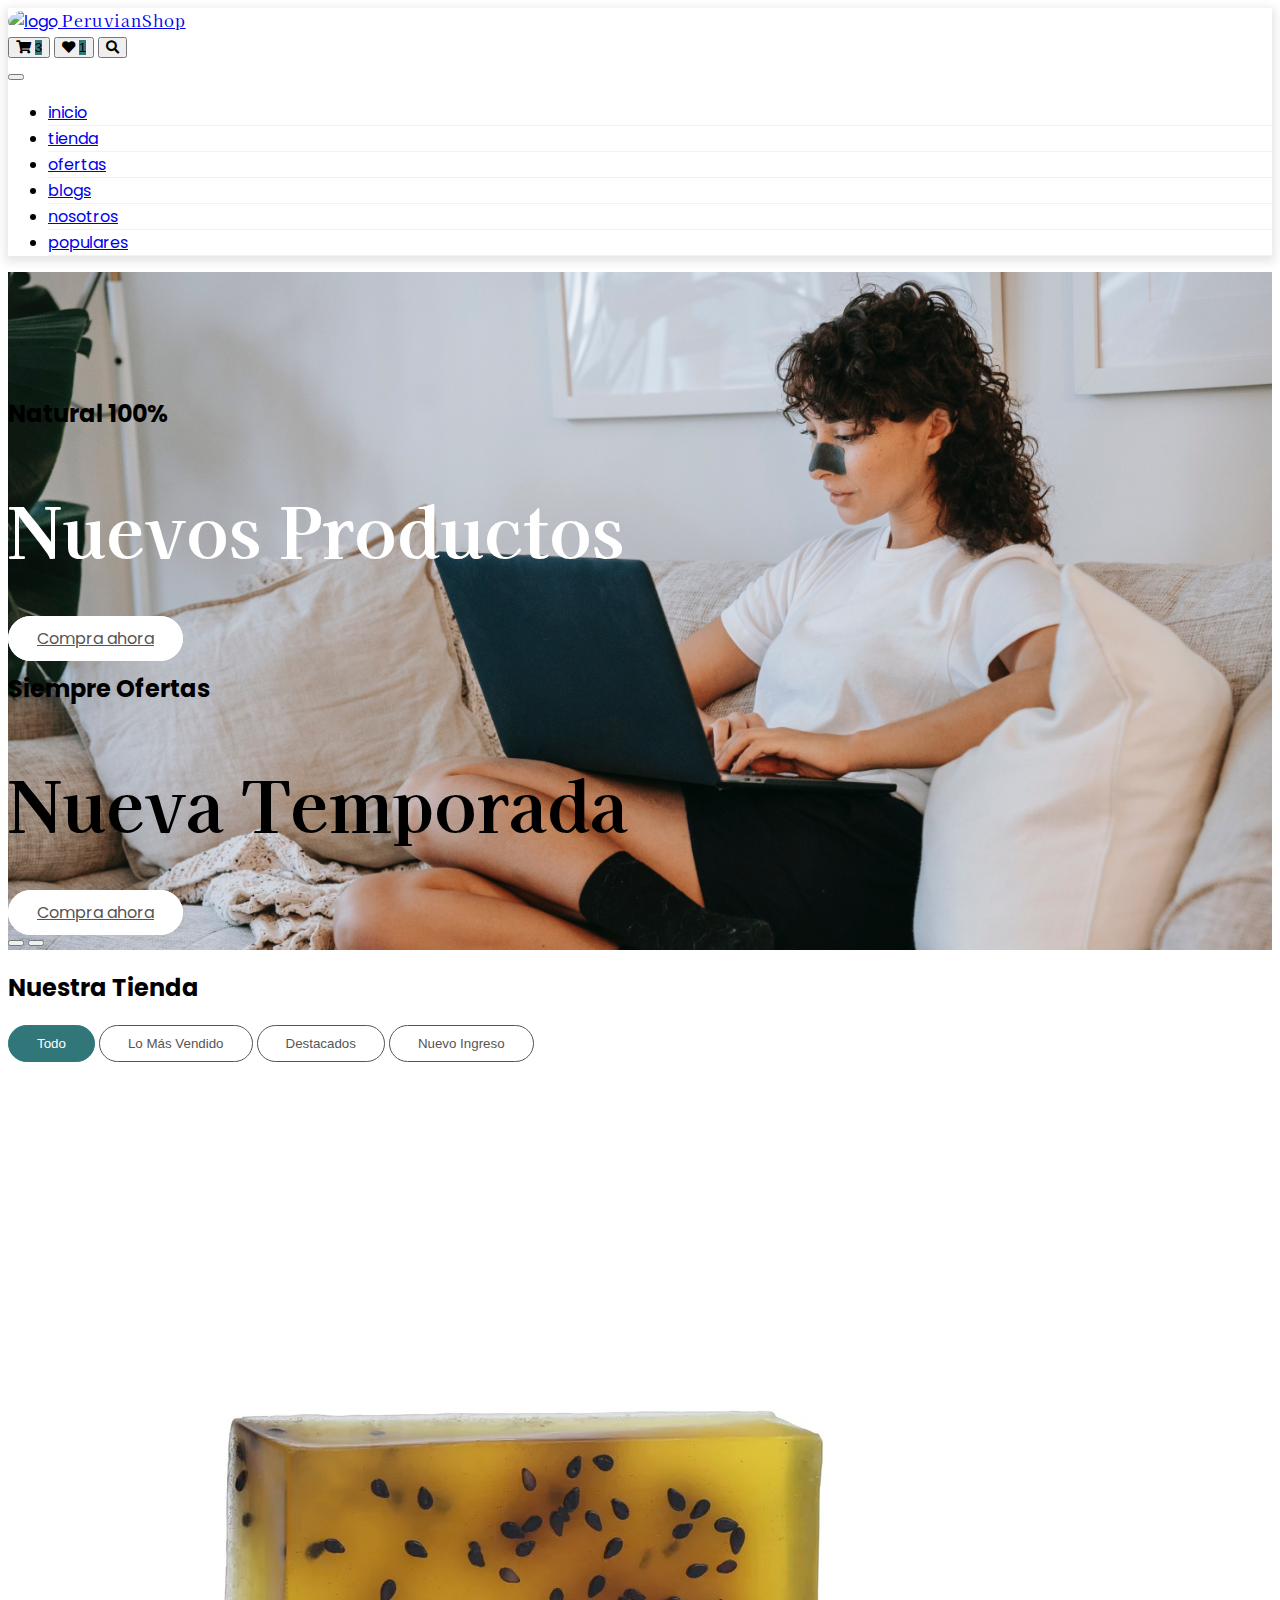
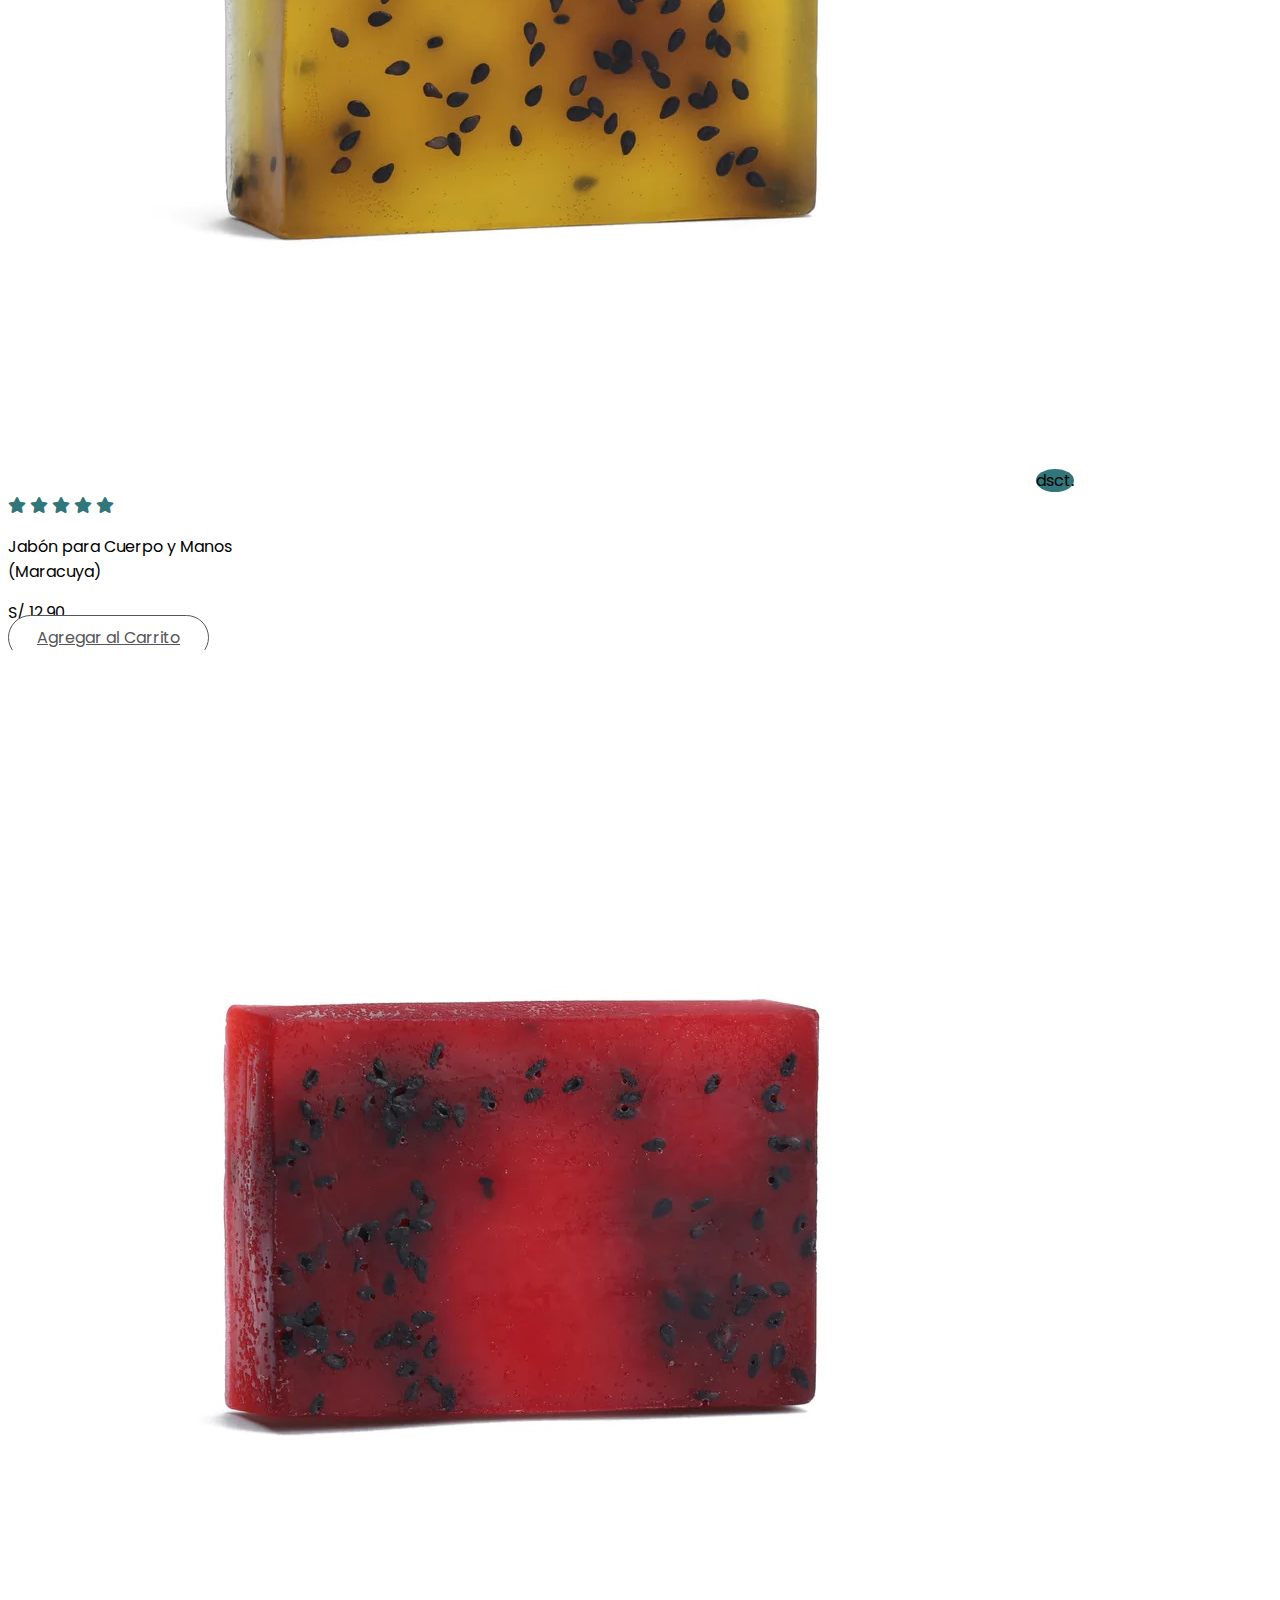
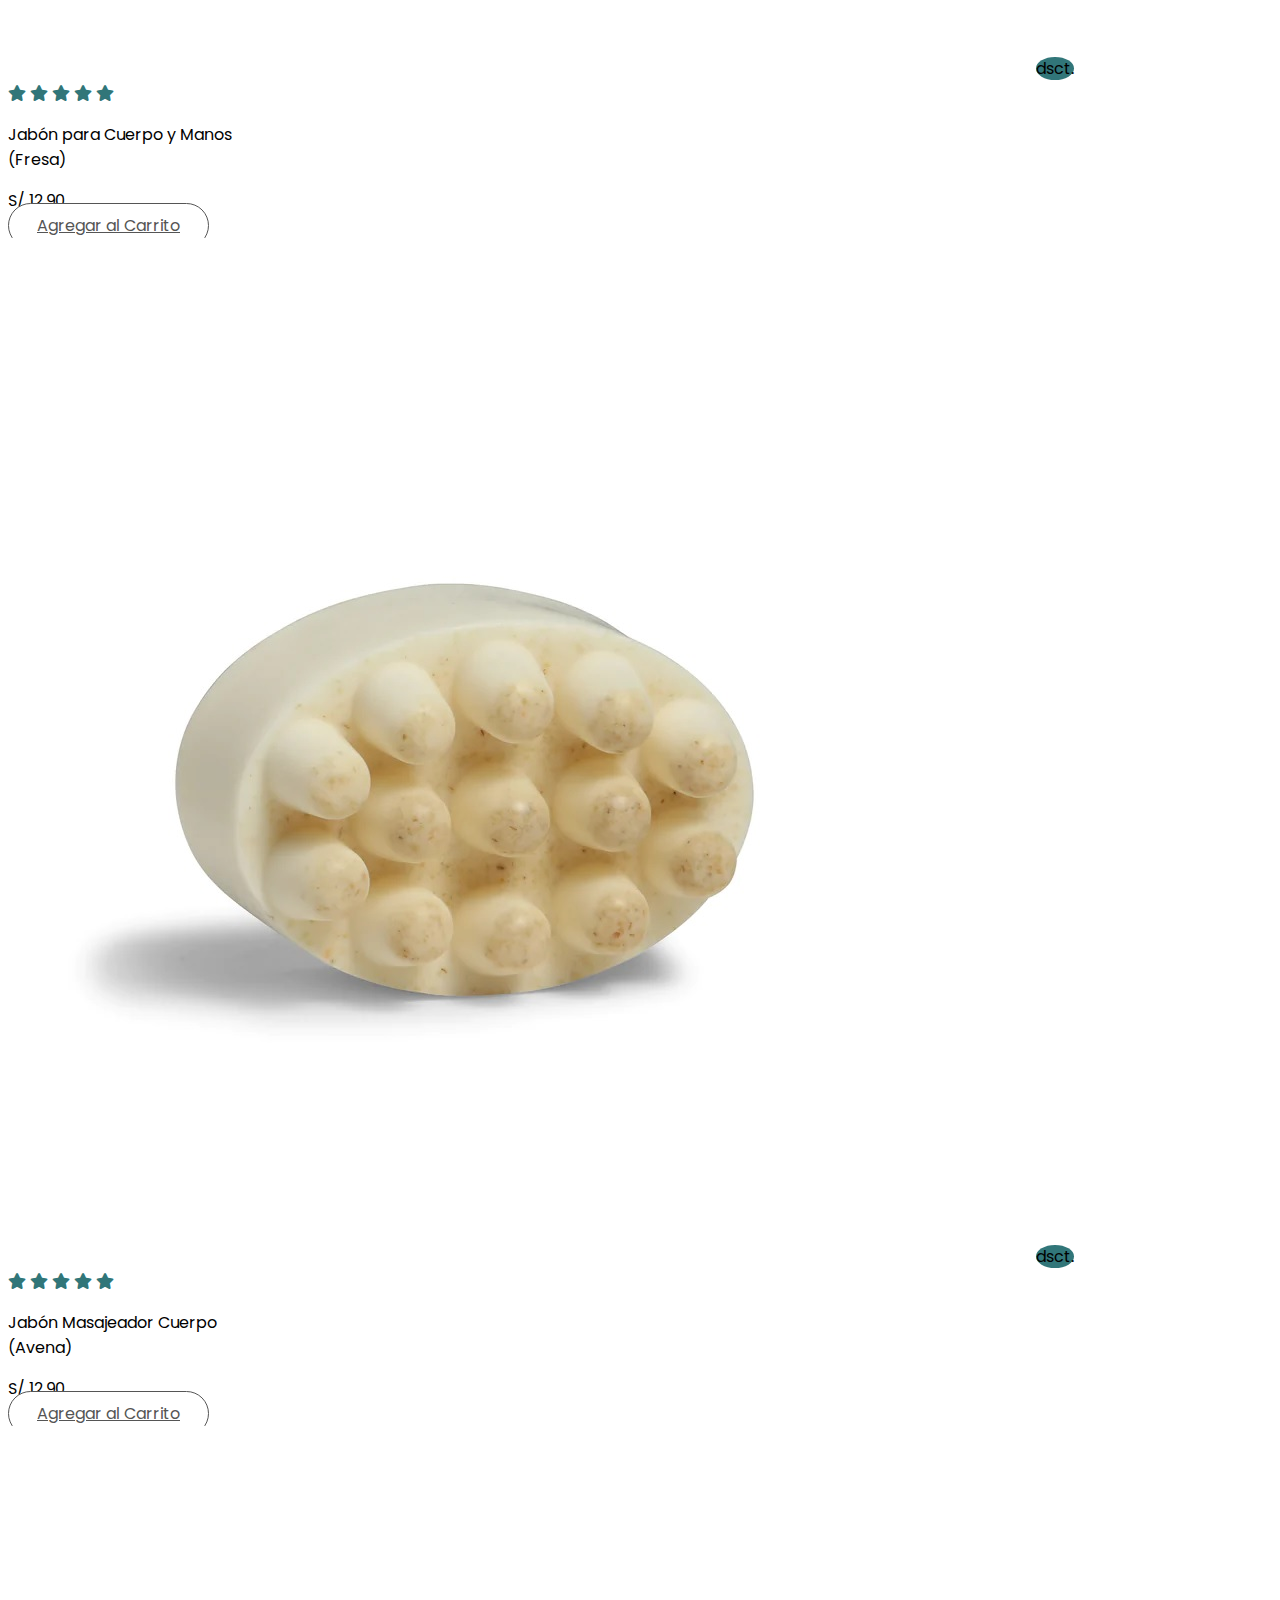
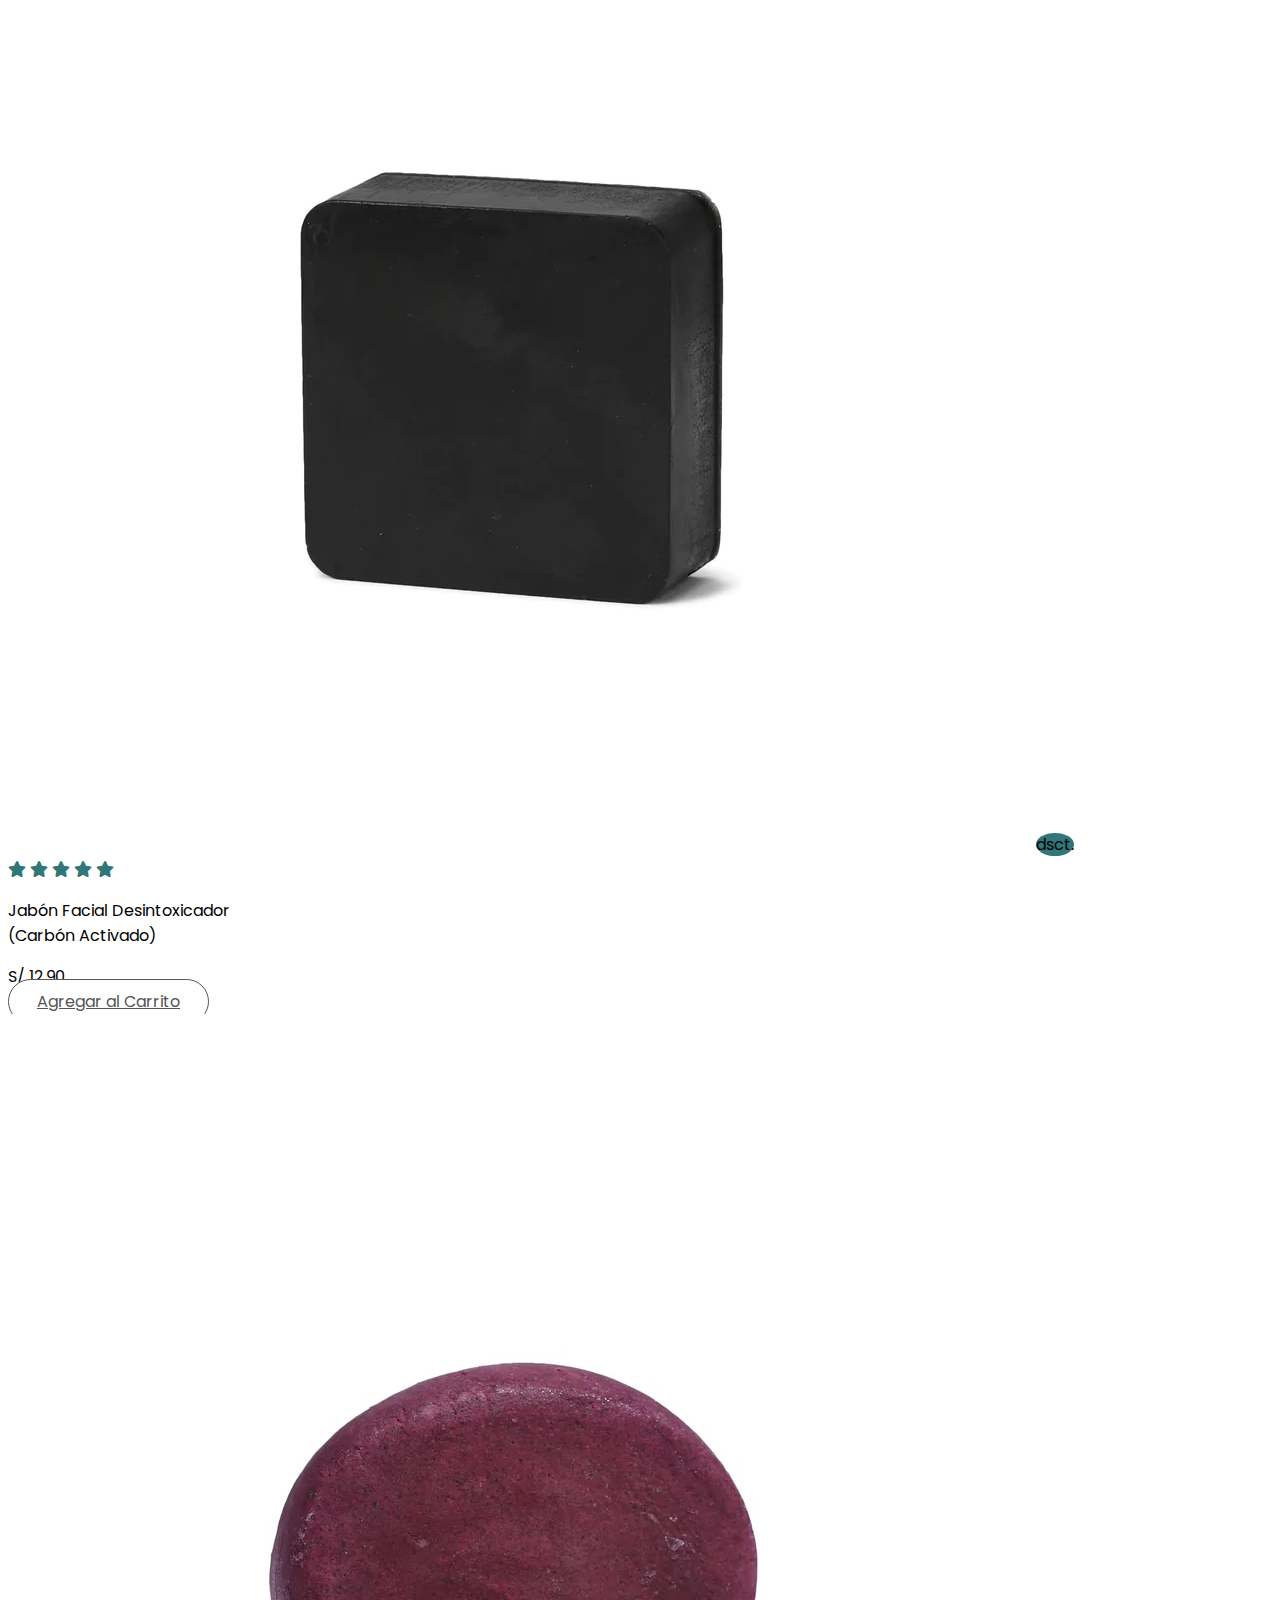
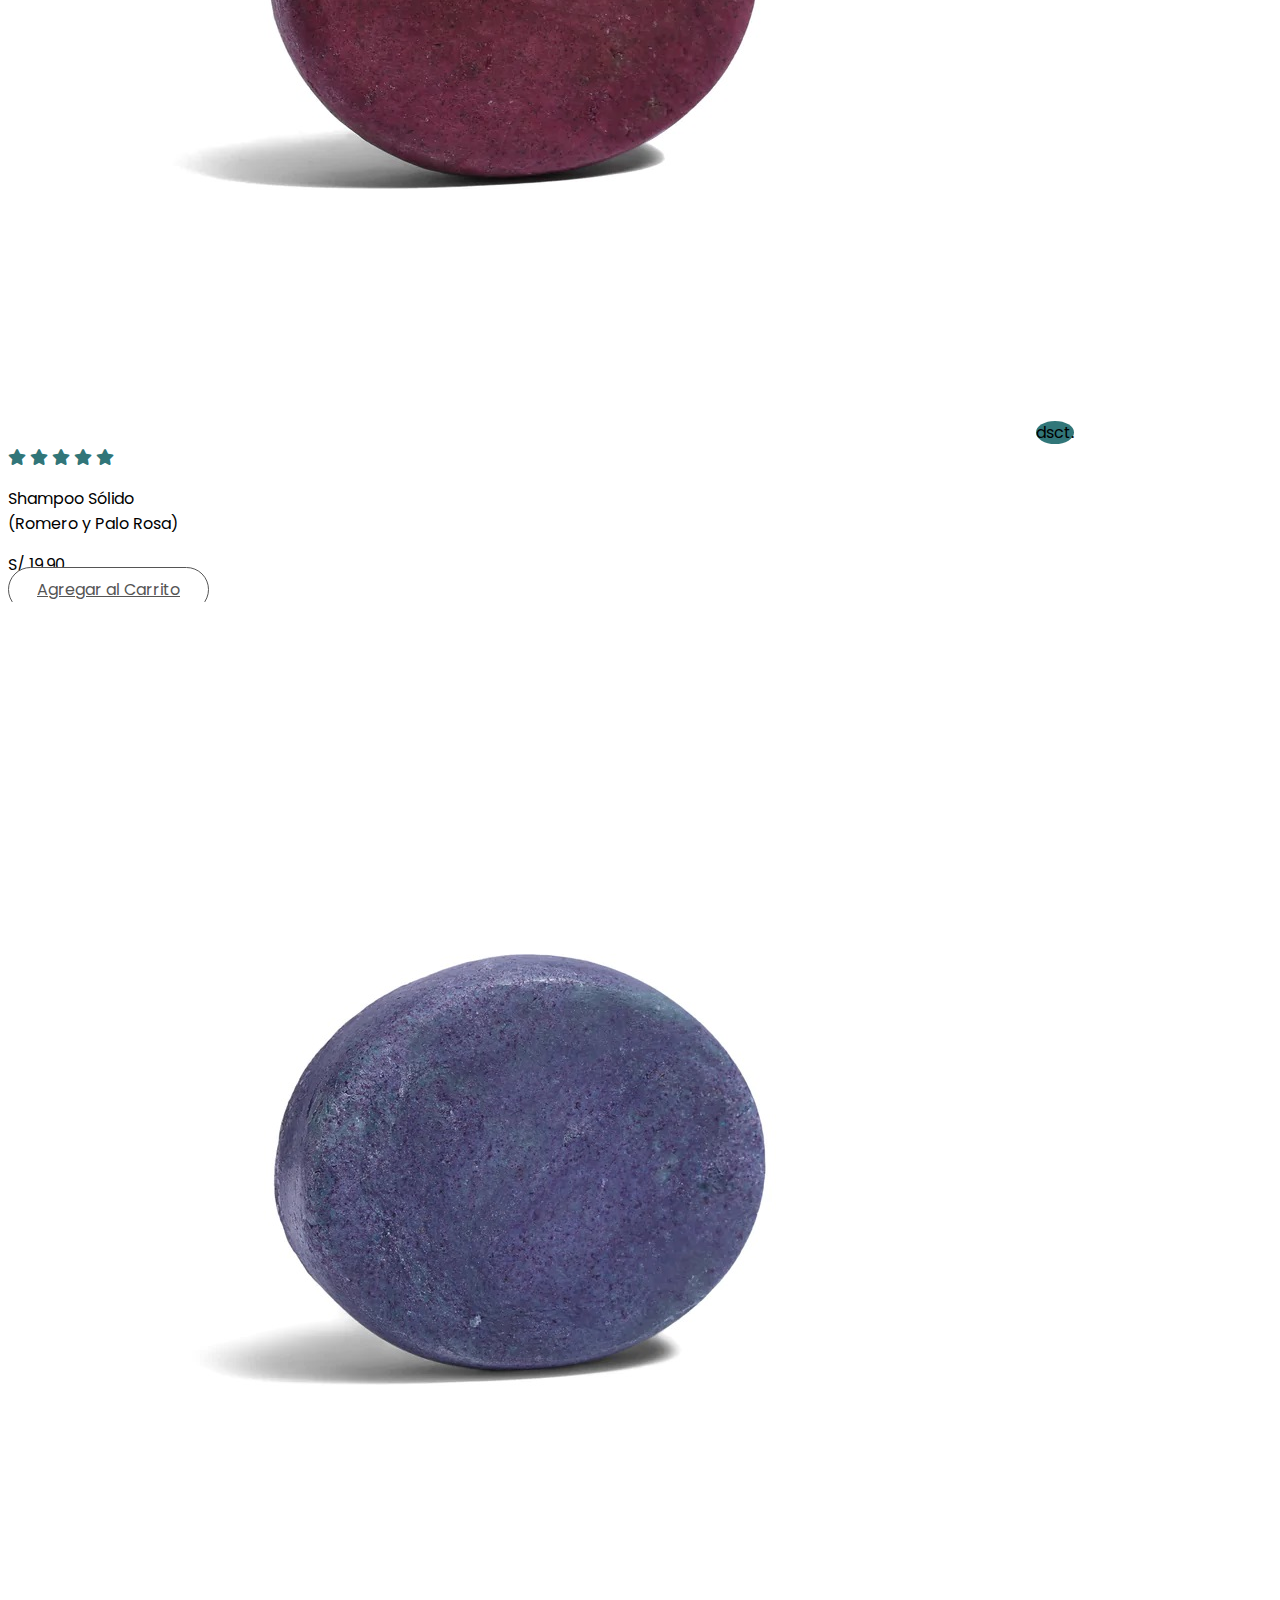
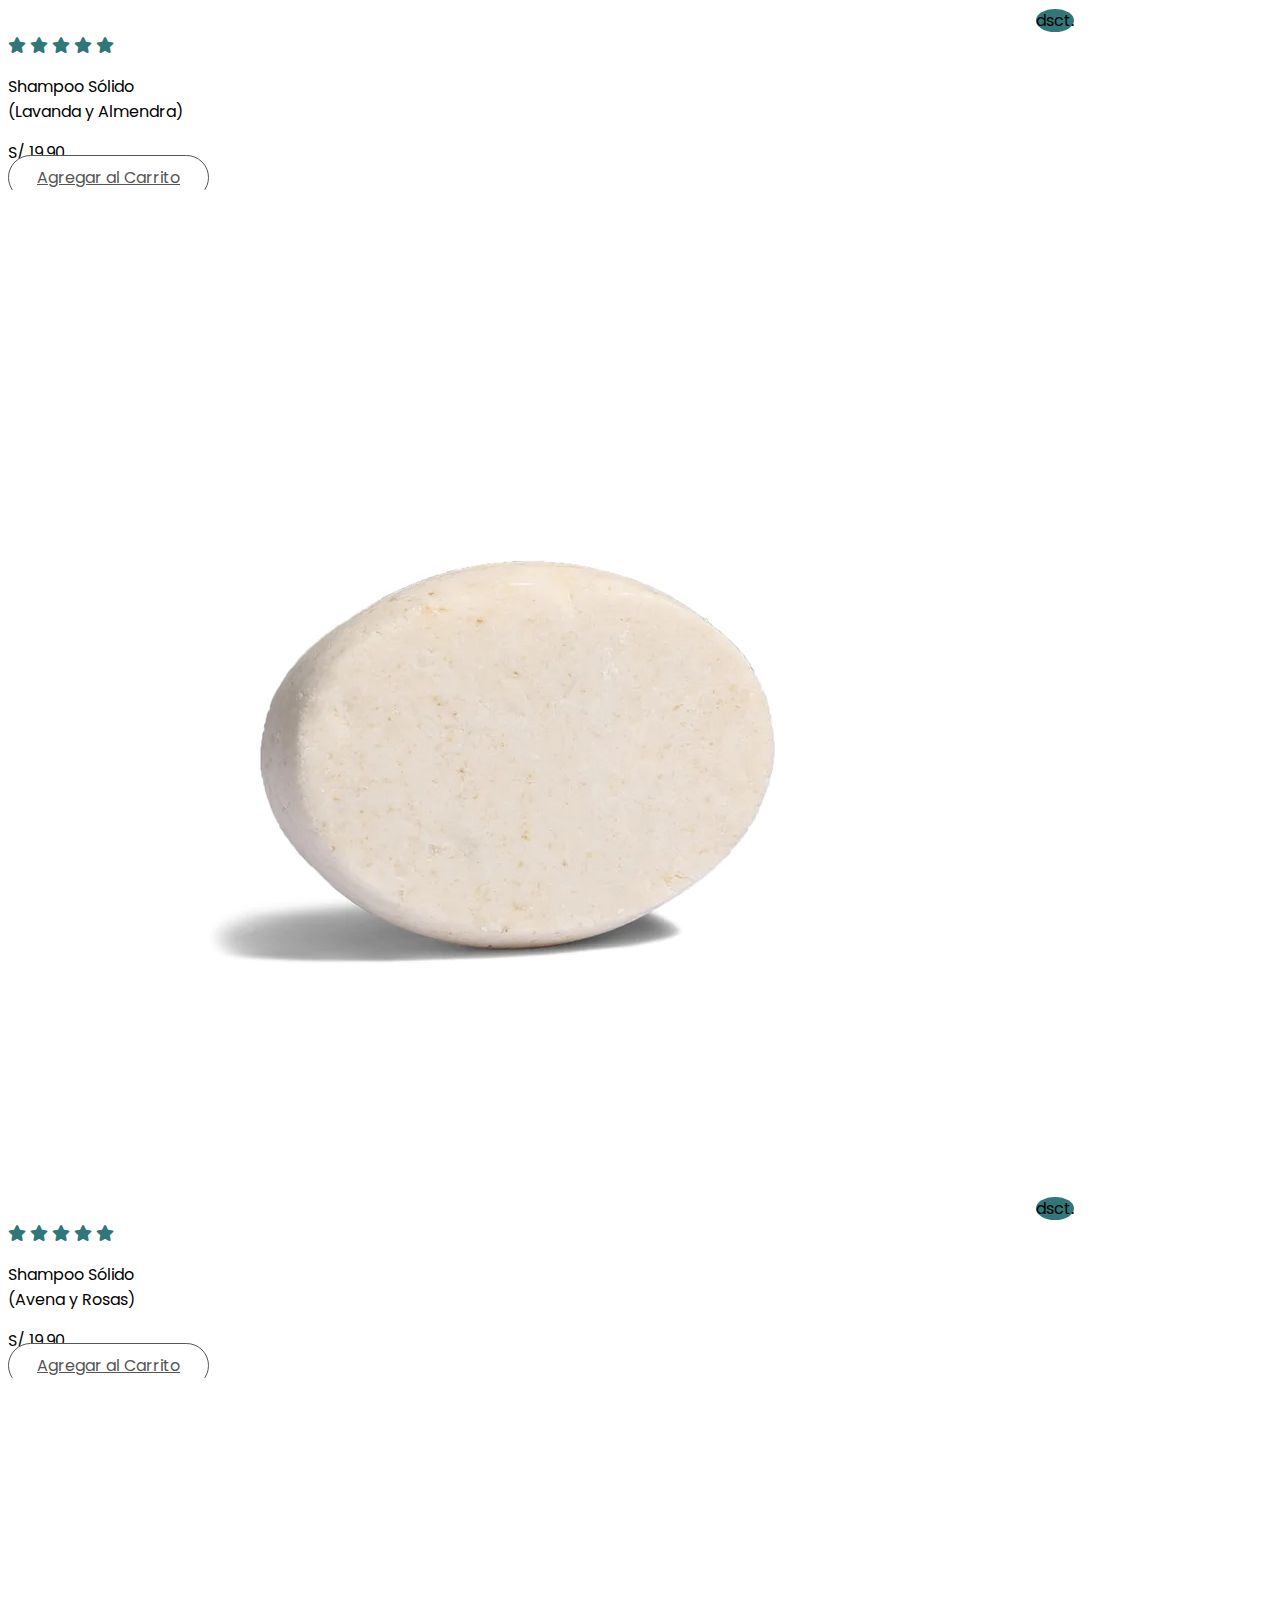
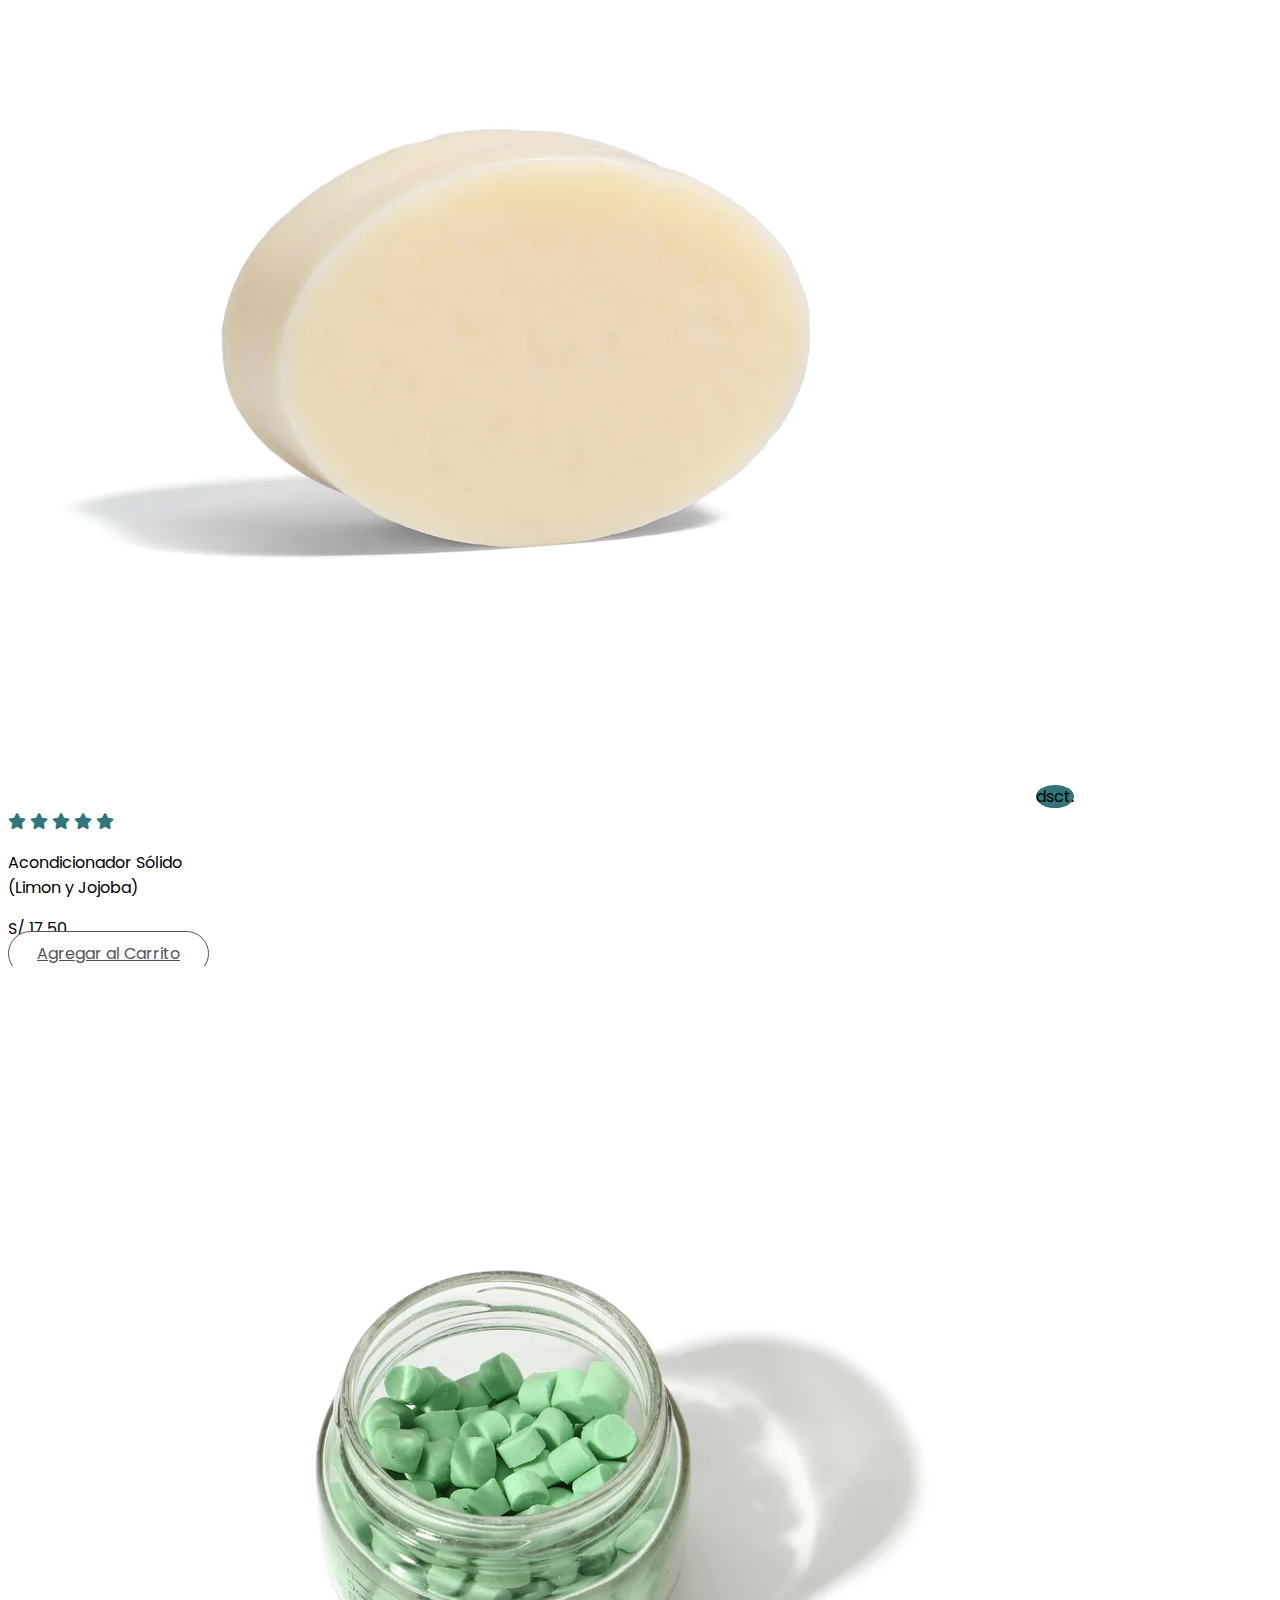
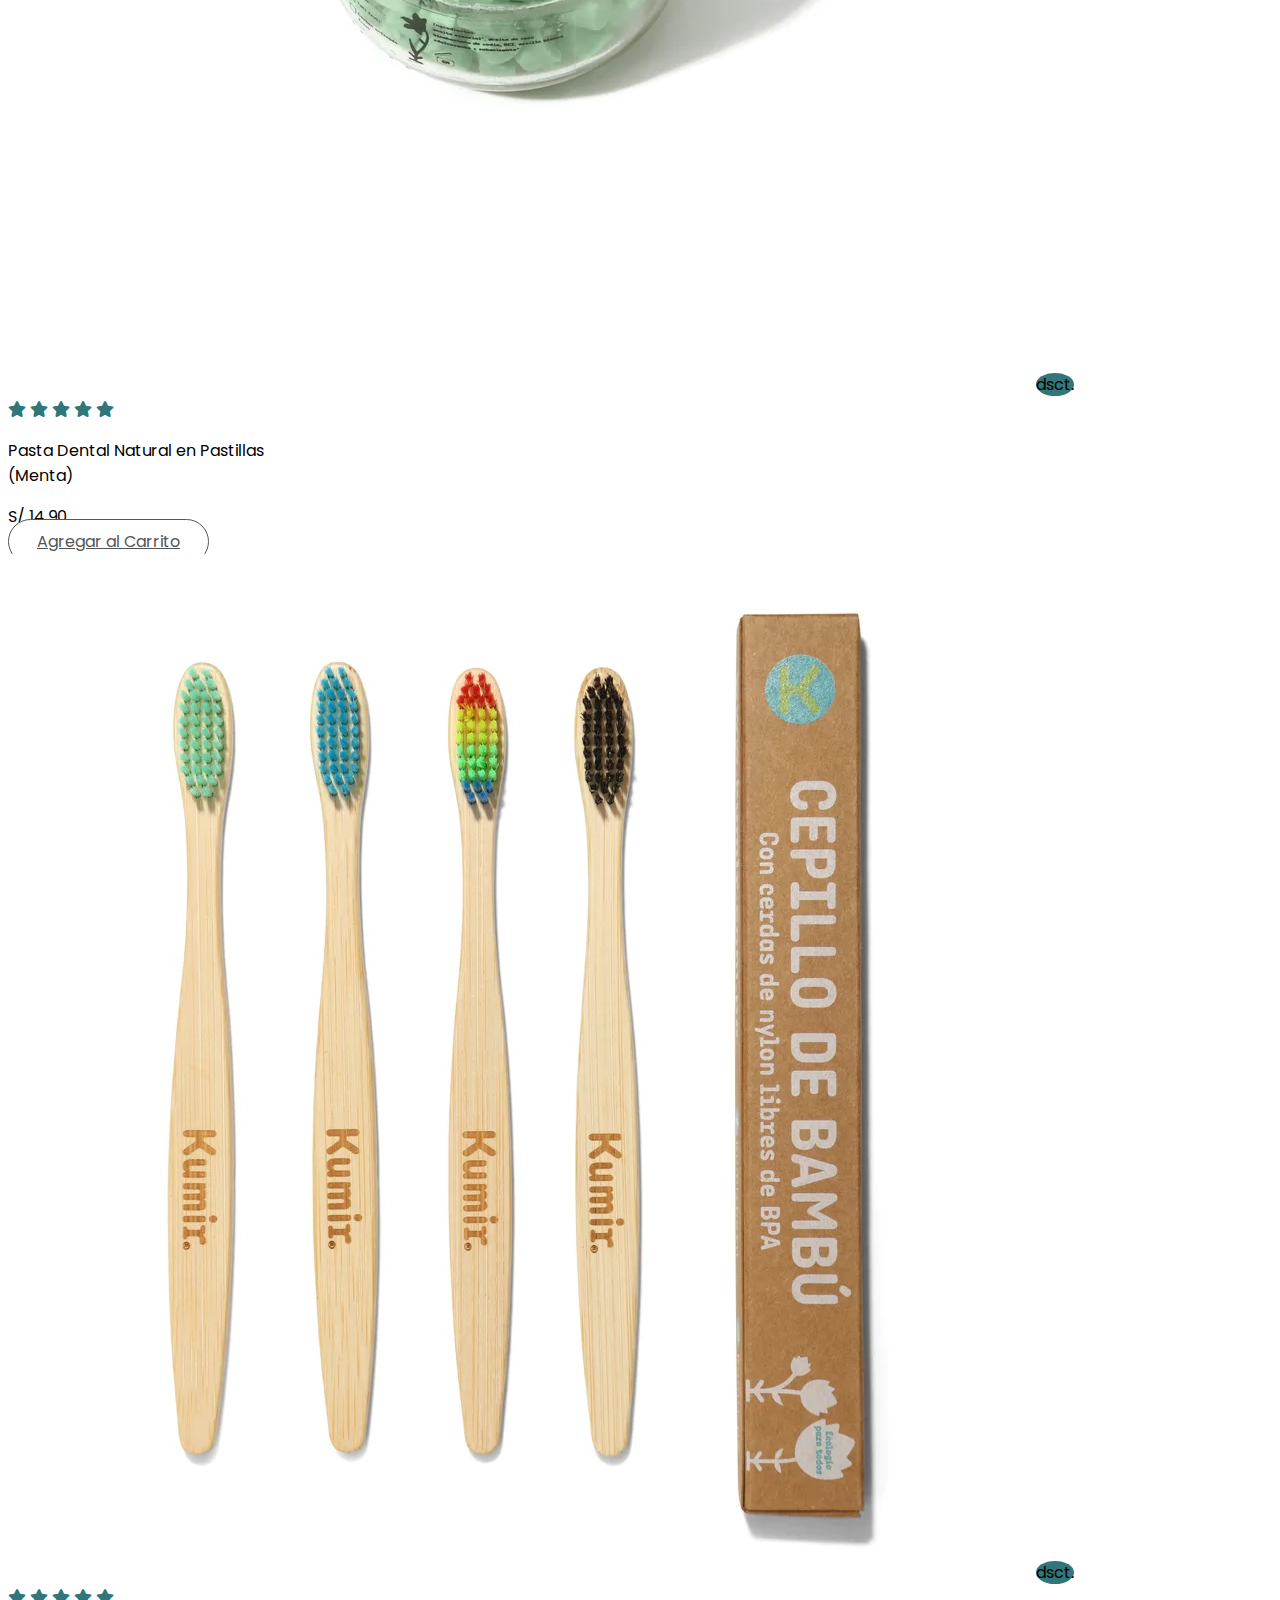
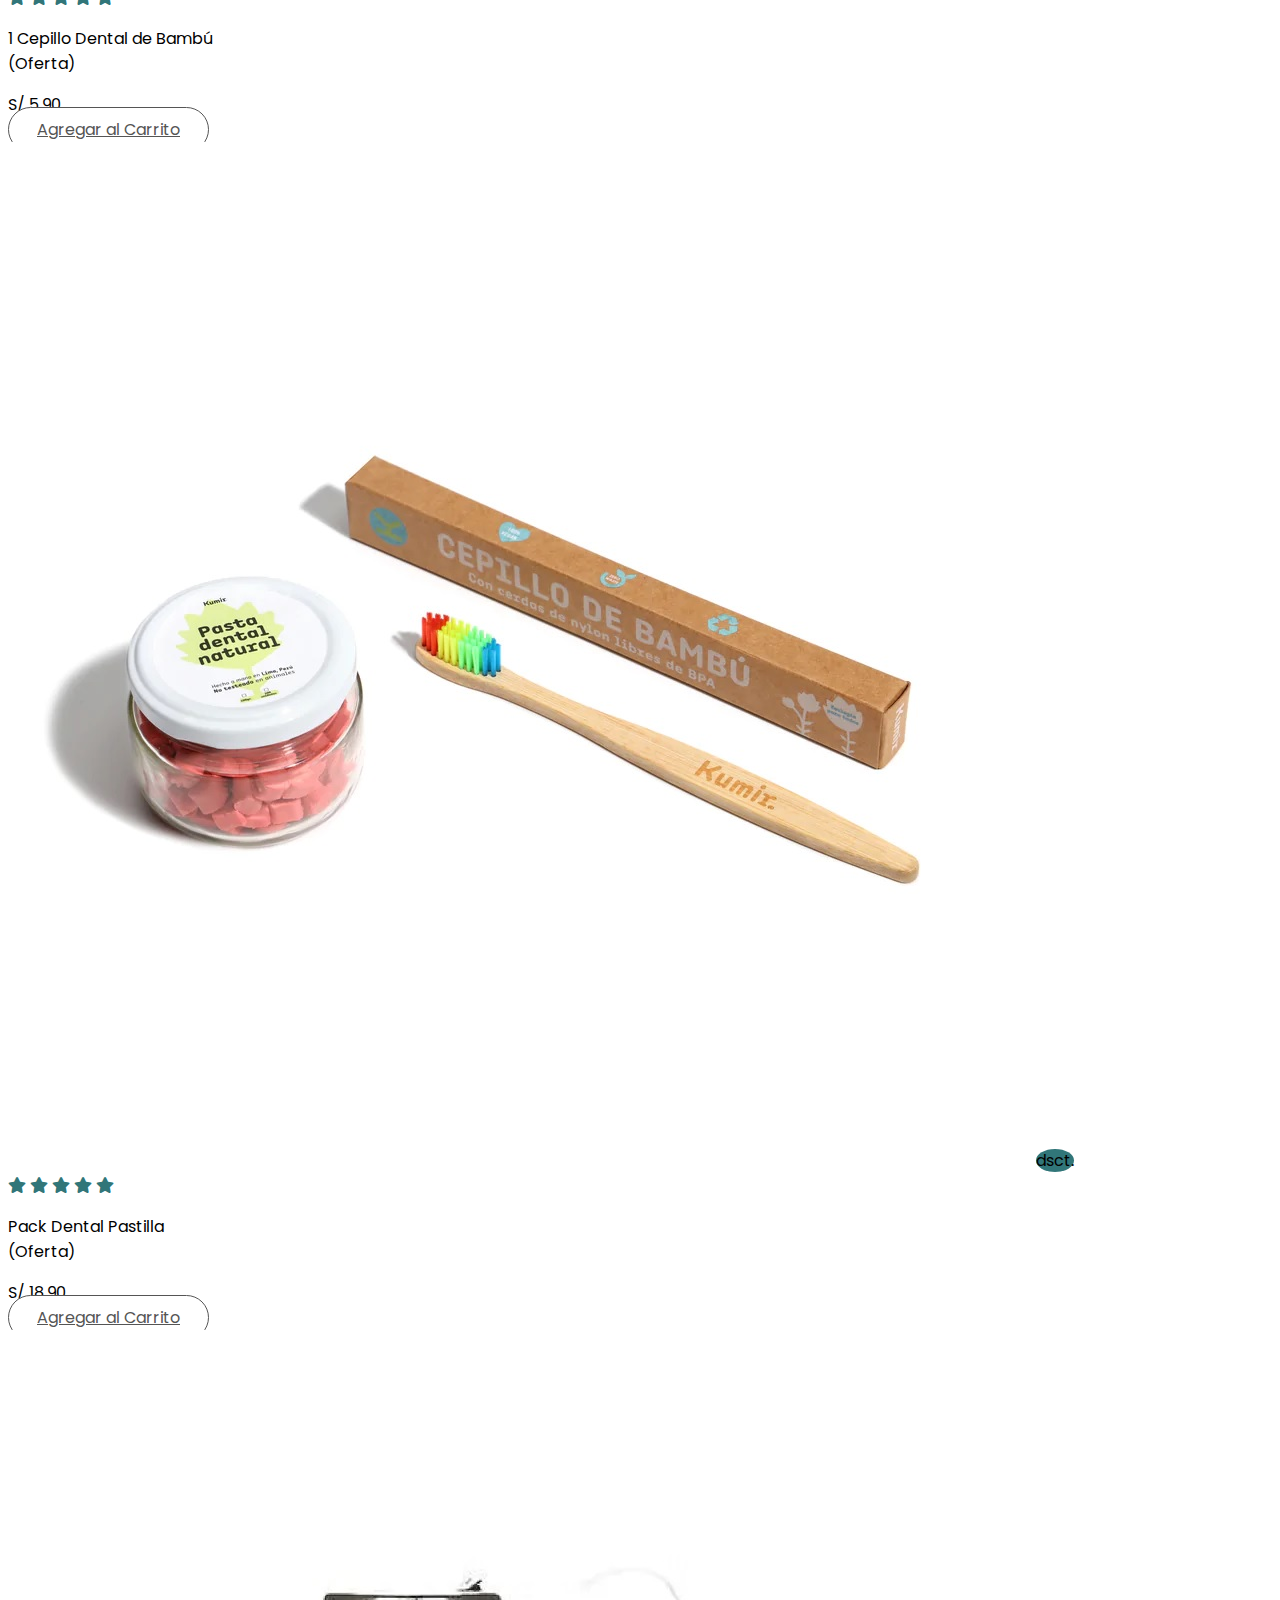
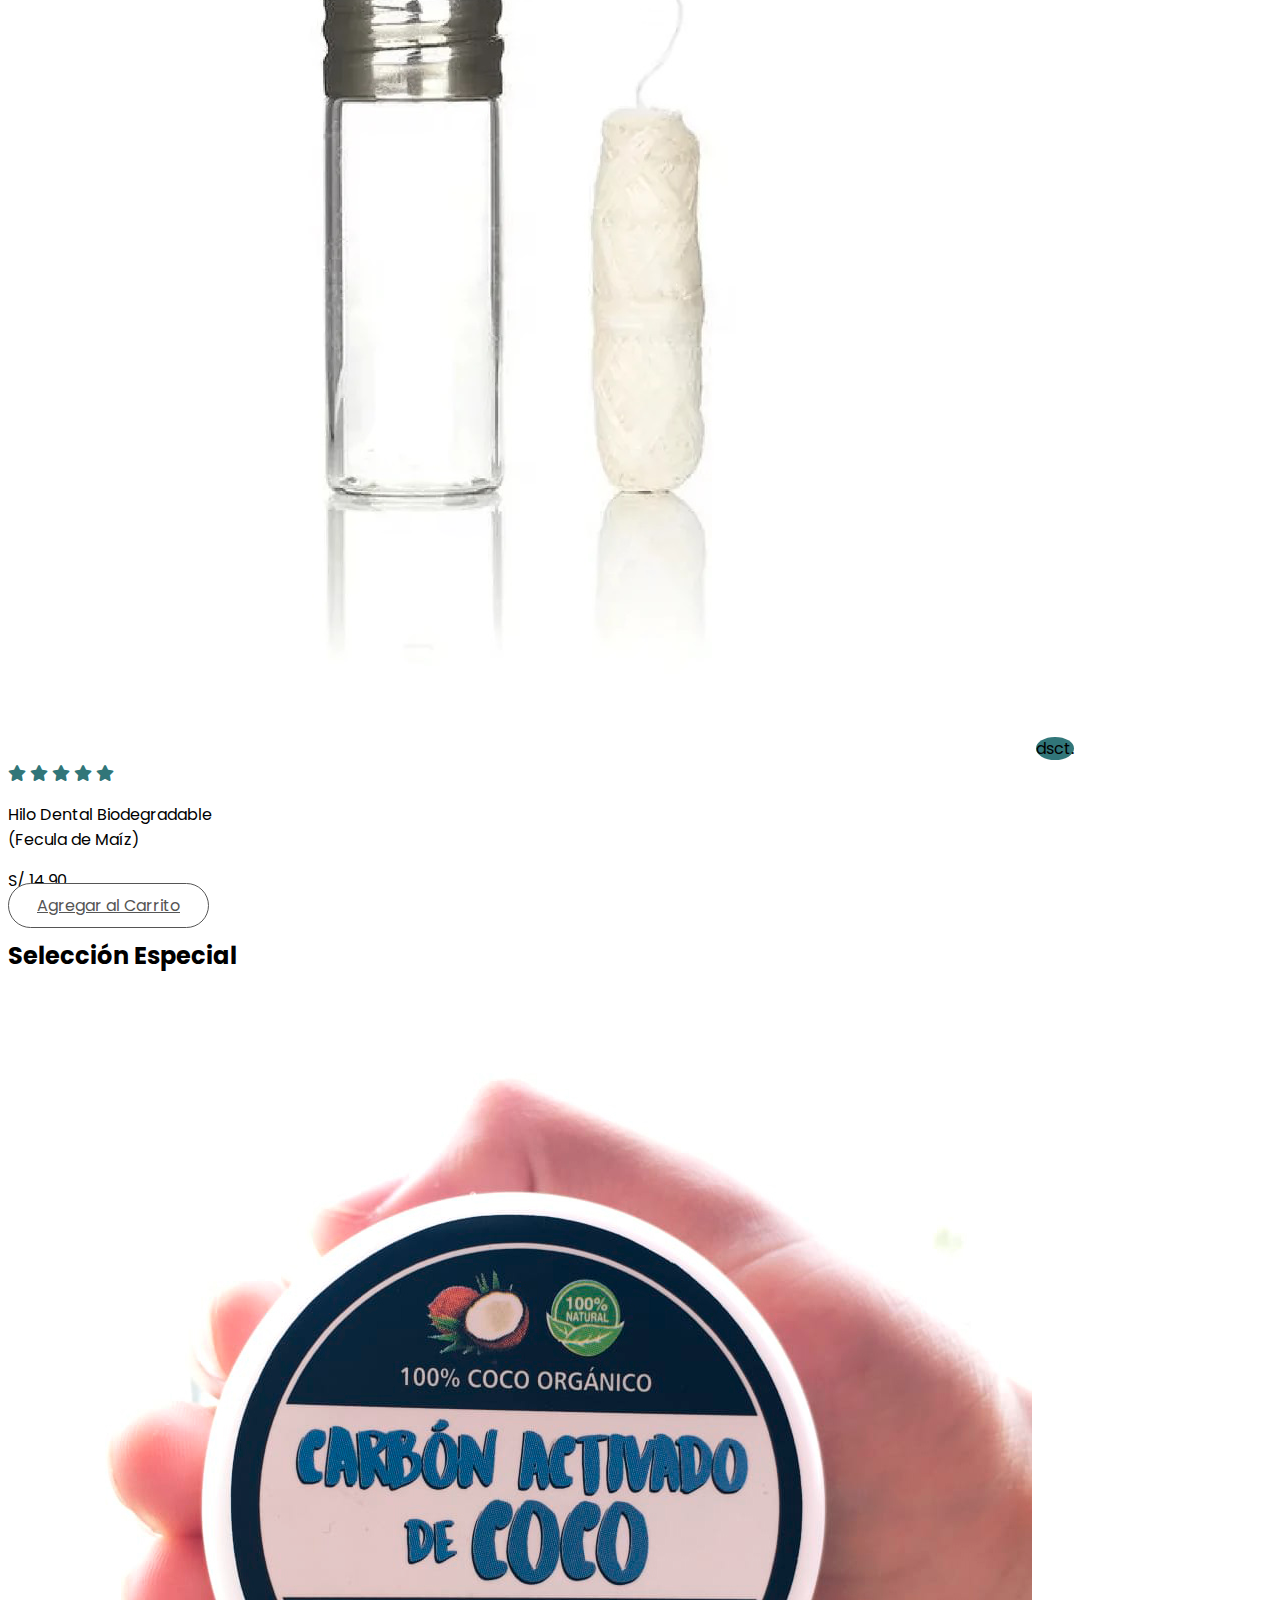
==== ecommerce.html @ 7ea82a17 "Se agrega el Proyecto" ====
<!DOCTYPE html>
<html lang="en">
  <head>
    <meta charset="UTF-8" />
    <meta http-equiv="X-UA-Compatible" content="IE=edge" />
    <meta name="viewport" content="width=device-width, initial-scale=1.0" />
    <!-- fontawesome cdn -->
    <link
      rel="stylesheet"
      href="https://cdnjs.cloudflare.com/ajax/libs/font-awesome/5.15.4/css/all.min.css"
      integrity="sha512-1ycn6IcaQQ40/MKBW2W4Rhis/DbILU74C1vSrLJxCq57o941Ym01SwNsOMqvEBFlcgUa6xLiPY/NS5R+E6ztJQ=="
      crossorigin="anonymous"
      referrerpolicy="no-referrer"
    />
    <!-- bootstrap css -->
    <link
      href="https://cdn.jsdelivr.net/npm/bootstrap@5.2.2/dist/css/bootstrap.min.css"
      rel="stylesheet"
      integrity="sha384-Zenh87qX5JnK2Jl0vWa8Ck2rdkQ2Bzep5IDxbcnCeuOxjzrPF/et3URy9Bv1WTRi"
      crossorigin="anonymous"
    />
    <!-- css propio -->
    <link rel="stylesheet" href="main.css" />
    <title>Peruvian Shop</title>
  </head>
  <body>
    <!-- navbar -->
    <nav class="navbar navbar-expand-lg navbar-light bg-white py-4 fixed-top">
      <div class="container">
        <a
          class="navbar-brand d-flex justify-content-between align-items-center order-lg-0"
          href="#"
        >
          <img
            href="#"
            class="logo-peruvian"
            src="https://scontent.flim9-1.fna.fbcdn.net/v/t1.6435-9/96789725_2677951305817223_6256738838748594176_n.png?_nc_cat=107&ccb=1-7&_nc_sid=09cbfe&_nc_eui2=AeEPVAwjKZAXIAlBoaODkYJtTueg_lB8Bo5O56D-UHwGjjej10ecXzYqRq2LMqvZEbqWVaDRtK7SHL3_5YHO08f9&_nc_ohc=vdglh8mxzZQAX-rT3yX&_nc_ht=scontent.flim9-1.fna&oh=00_AfDW4s8Yd7TqtoHFXHlDqm2RdYnyp6zRLD4NuAiUZ-L95Q&oe=638240E8"
            alt="logo"
          />
          <span class="text-uppercase fw-lighter ms-2">PeruvianShop</span>
        </a>
        <!--iconos: compra y notif..  -->
        <div class="order-lg-2 nav-btns">
          <button type="button" class="btn position-relative">
            <i class="fa fa-shopping-cart"></i>
            <span
              class="position-absolute top-0 start-100 translate-middle badge bg-primary"
              >3</span
            >
          </button>
          <button type="button" class="btn position-relative">
            <i class="fa fa-heart"></i>
            <span
              class="position-absolute top-0 start-100 translate-middle badge bg-primary"
              >1</span
            >
          </button>
          <button type="button" class="btn position-relative">
            <i class="fa fa-search"></i>
          </button>
        </div>

        <button
          class="navbar-toggler border-0"
          type="button"
          data-bs-toggle="collapse"
          data-bs-target="#navMenu"
        >
          <span class="navbar-toggler-icon"></span>
        </button>

        <div class="collapse navbar-collapse order-lg-1" id="navMenu">
          <ul class="navbar-nav mx-auto text-center">
            <li class="nav-item px-2 py-2">
              <a class="nav-link text-uppercase text-dark" href="#header"
                >inicio</a
              >
            </li>
            <li class="nav-item px-2 py-2">
              <a class="nav-link text-uppercase text-dark" href="#collection"
                >tienda</a
              >
            </li>
            <li class="nav-item px-2 py-2">
              <a class="nav-link text-uppercase text-dark" href="#special"
                >ofertas</a
              >
            </li>
            <li class="nav-item px-2 py-2">
              <a class="nav-link text-uppercase text-dark" href="#blogs"
                >blogs</a
              >
            </li>
            <li class="nav-item px-2 py-2">
              <a class="nav-link text-uppercase text-dark" href="#about"
                >nosotros</a
              >
            </li>
            <li class="nav-item px-2 py-2 border-0">
              <a class="nav-link text-uppercase text-dark" href="#popular"
                >populares</a
              >
            </li>
          </ul>
        </div>
      </div>
    </nav>

    <!--====================================-->
    <!-- header -->
    <header
      id="header"
      class="vh-100 carousel slide"
      data-bs-ride="carousel"
      style="padding-top: 104px"
    >
      <div class="container h-100 d-flex align-items-center carousel-inner">
        <div class="text-center carousel-item active">
          <h2 class="text-capitalize text-white">
            <span class="p-2">Natural 100%</span>
          </h2>
          <h1
            class="text-uppercase py-2 fw-bold text-white banner pt-0 mt-3 m-0"
          >
            <span>Nuevos Productos</span>
          </h1>
          <a href="#" class="btn mt-3 text-uppercase">Compra ahora</a>
        </div>
        <div class="text-center carousel-item">
          <h2 class="text-capitalize text-white">Siempre Ofertas</h2>
          <h1 class="text-uppercase py-2 fw-bold text-white">
            Nueva Temporada
          </h1>
          <a href="#" class="btn mt-3 text-uppercase">Compra ahora</a>
        </div>
      </div>

      <button
        class="carousel-control-prev"
        type="button"
        data-bs-target="#header"
        data-bs-slide="prev"
      >
        <span class="carousel-control-prev-icon"></span>
      </button>
      <button
        class="carousel-control-next"
        type="button"
        data-bs-target="#header"
        data-bs-slide="next"
      >
        <span class="carousel-control-next-icon"></span>
      </button>
    </header>

    <!--====================================-->
    <!-- collection -->
    <section id="collection" class="py-5">
      <div class="container">
        <div class="title text-center">
          <h2 class="position-relative d-inline-block">Nuestra Tienda</h2>
        </div>

        <div class="row g-0">
          <div
            class="d-flex flex-wrap justify-content-center mt-5 filter-button-group"
          >
            <button
              type="button"
              class="btn m-2 text-dark active-filter-btn"
              data-filter="*"
            >
              Todo
            </button>
            <button type="button" class="btn m-2 text-dark" data-filter=".best">
              Lo Más Vendido
            </button>
            <button type="button" class="btn m-2 text-dark" data-filter=".feat">
              Destacados
            </button>
            <button type="button" class="btn m-2 text-dark" data-filter=".new">
              Nuevo Ingreso
            </button>
          </div>

          <div class="collection-list mt-4 row gx-0 gy-3 align-baseline">
            <div class="col-md-6 col-lg-4 col-xl-3 p-2 best">
              <div class="collection-img position-relative">
                <img src="images/c_product_1.jpg" class="w-100" />
                <span
                  class="position-absolute bg-primary text-white d-flex align-items-center justify-content-center"
                  >dsct.</span
                >
              </div>
              <div class="text-center">
                <div class="rating mt-3">
                  <span class="text-primary"><i class="fas fa-star"></i></span>
                  <span class="text-primary"><i class="fas fa-star"></i></span>
                  <span class="text-primary"><i class="fas fa-star"></i></span>
                  <span class="text-primary"><i class="fas fa-star"></i></span>
                  <span class="text-primary"><i class="fas fa-star"></i></span>
                </div>
                <p class="text-capitalize my-1">
                  Jabón para Cuerpo y Manos <br />
                  (Maracuya)
                </p>
                <span class="fw-bold">S/ 12.90</span> <br />
                <a href="#" class="btn btn-primary mt-3">Agregar al Carrito</a>
              </div>
            </div>

            <div class="col-md-6 col-lg-4 col-xl-3 p-2 feat">
              <div class="collection-img position-relative">
                <img src="images/c_product_2.jpg" class="w-100" />
                <span
                  class="position-absolute bg-primary text-white d-flex align-items-center justify-content-center"
                  >dsct.</span
                >
              </div>
              <div class="text-center">
                <div class="rating mt-3">
                  <span class="text-primary"><i class="fas fa-star"></i></span>
                  <span class="text-primary"><i class="fas fa-star"></i></span>
                  <span class="text-primary"><i class="fas fa-star"></i></span>
                  <span class="text-primary"><i class="fas fa-star"></i></span>
                  <span class="text-primary"><i class="fas fa-star"></i></span>
                </div>
                <p class="text-capitalize my-1">
                  Jabón para Cuerpo y Manos <br />
                  (Fresa)
                </p>
                <span class="fw-bold">S/ 12.90</span> <br />
                <a href="#" class="btn btn-primary mt-3">Agregar al Carrito</a>
              </div>
            </div>

            <div class="col-md-6 col-lg-4 col-xl-3 p-2 new">
              <div class="collection-img position-relative">
                <img src="images/c_product_3.jpg" class="w-100" />
                <span
                  class="position-absolute bg-primary text-white d-flex align-items-center justify-content-center"
                  >dsct.</span
                >
              </div>
              <div class="text-center">
                <div class="rating mt-3">
                  <span class="text-primary"><i class="fas fa-star"></i></span>
                  <span class="text-primary"><i class="fas fa-star"></i></span>
                  <span class="text-primary"><i class="fas fa-star"></i></span>
                  <span class="text-primary"><i class="fas fa-star"></i></span>
                  <span class="text-primary"><i class="fas fa-star"></i></span>
                </div>
                <p class="text-capitalize my-1">
                  Jabón Masajeador Cuerpo <br />
                  (Avena)
                </p>
                <span class="fw-bold">S/ 12.90</span> <br />
                <a href="#" class="btn btn-primary mt-3">Agregar al Carrito</a>
              </div>
            </div>

            <div class="col-md-6 col-lg-4 col-xl-3 p-2 best">
              <div class="collection-img position-relative">
                <img src="images/c_product_4.jpg" class="w-100" />
                <span
                  class="position-absolute bg-primary text-white d-flex align-items-center justify-content-center"
                  >dsct.</span
                >
              </div>
              <div class="text-center">
                <div class="rating mt-3">
                  <span class="text-primary"><i class="fas fa-star"></i></span>
                  <span class="text-primary"><i class="fas fa-star"></i></span>
                  <span class="text-primary"><i class="fas fa-star"></i></span>
                  <span class="text-primary"><i class="fas fa-star"></i></span>
                  <span class="text-primary"><i class="fas fa-star"></i></span>
                </div>
                <p class="text-capitalize my-1">
                  Jabón Facial Desintoxicador <br />
                  (Carbón Activado)
                </p>
                <span class="fw-bold">S/ 12.90</span> <br />
                <a href="#" class="btn btn-primary mt-3">Agregar al Carrito</a>
              </div>
            </div>

            <div class="col-md-6 col-lg-4 col-xl-3 p-2 feat">
              <div class="collection-img position-relative">
                <img src="images/c_product_5.jpg" class="w-100" />
                <span
                  class="position-absolute bg-primary text-white d-flex align-items-center justify-content-center"
                  >dsct.</span
                >
              </div>
              <div class="text-center">
                <div class="rating mt-3">
                  <span class="text-primary"><i class="fas fa-star"></i></span>
                  <span class="text-primary"><i class="fas fa-star"></i></span>
                  <span class="text-primary"><i class="fas fa-star"></i></span>
                  <span class="text-primary"><i class="fas fa-star"></i></span>
                  <span class="text-primary"><i class="fas fa-star"></i></span>
                </div>
                <p class="text-capitalize my-1">
                  Shampoo Sólido <br />
                  (Romero y Palo Rosa)
                </p>
                <span class="fw-bold">S/ 19.90</span><br />
                <a href="#" class="btn btn-primary mt-3">Agregar al Carrito</a>
              </div>
            </div>

            <div class="col-md-6 col-lg-4 col-xl-3 p-2 new">
              <div class="collection-img position-relative">
                <img src="images/c_product_6.jpg" class="w-100" />
                <span
                  class="position-absolute bg-primary text-white d-flex align-items-center justify-content-center"
                  >dsct.</span
                >
              </div>
              <div class="text-center">
                <div class="rating mt-3">
                  <span class="text-primary"><i class="fas fa-star"></i></span>
                  <span class="text-primary"><i class="fas fa-star"></i></span>
                  <span class="text-primary"><i class="fas fa-star"></i></span>
                  <span class="text-primary"><i class="fas fa-star"></i></span>
                  <span class="text-primary"><i class="fas fa-star"></i></span>
                </div>
                <p class="text-capitalize my-1">
                  Shampoo Sólido <br />
                  (Lavanda y Almendra)
                </p>
                <span class="fw-bold">S/ 19.90</span><br />
                <a href="#" class="btn btn-primary mt-3">Agregar al Carrito</a>
              </div>
            </div>

            <div class="col-md-6 col-lg-4 col-xl-3 p-2 best">
              <div class="collection-img position-relative">
                <img src="images/c_product_7.jpg" class="w-100" />
                <span
                  class="position-absolute bg-primary text-white d-flex align-items-center justify-content-center"
                  >dsct.</span
                >
              </div>
              <div class="text-center">
                <div class="rating mt-3">
                  <span class="text-primary"><i class="fas fa-star"></i></span>
                  <span class="text-primary"><i class="fas fa-star"></i></span>
                  <span class="text-primary"><i class="fas fa-star"></i></span>
                  <span class="text-primary"><i class="fas fa-star"></i></span>
                  <span class="text-primary"><i class="fas fa-star"></i></span>
                </div>
                <p class="text-capitalize my-1">
                  Shampoo Sólido <br />
                  (Avena y Rosas)
                </p>
                <span class="fw-bold">S/ 19.90</span><br />
                <a href="#" class="btn btn-primary mt-3">Agregar al Carrito</a>
              </div>
            </div>

            <div class="col-md-6 col-lg-4 col-xl-3 p-2 feat">
              <div class="collection-img position-relative">
                <img src="images/c_product_8.jpg" class="w-100" />
                <span
                  class="position-absolute bg-primary text-white d-flex align-items-center justify-content-center"
                  >dsct.</span
                >
              </div>
              <div class="text-center">
                <div class="rating mt-3">
                  <span class="text-primary"><i class="fas fa-star"></i></span>
                  <span class="text-primary"><i class="fas fa-star"></i></span>
                  <span class="text-primary"><i class="fas fa-star"></i></span>
                  <span class="text-primary"><i class="fas fa-star"></i></span>
                  <span class="text-primary"><i class="fas fa-star"></i></span>
                </div>
                <p class="text-capitalize my-1">
                  Acondicionador Sólido <br />
                  (Limon y Jojoba)
                </p>
                <span class="fw-bold">S/ 17.50</span><br />
                <a href="#" class="btn btn-primary mt-3">Agregar al Carrito</a>
              </div>
            </div>

            <div class="col-md-6 col-lg-4 col-xl-3 p-2 best">
              <div class="collection-img position-relative">
                <img src="images/c_product_9.jpg" class="w-100" />
                <span
                  class="position-absolute bg-primary text-white d-flex align-items-center justify-content-center"
                  >dsct.</span
                >
              </div>
              <div class="text-center">
                <div class="rating mt-3">
                  <span class="text-primary"><i class="fas fa-star"></i></span>
                  <span class="text-primary"><i class="fas fa-star"></i></span>
                  <span class="text-primary"><i class="fas fa-star"></i></span>
                  <span class="text-primary"><i class="fas fa-star"></i></span>
                  <span class="text-primary"><i class="fas fa-star"></i></span>
                </div>
                <p class="text-capitalize my-1">
                  Pasta Dental Natural en Pastillas <br />
                  (Menta)
                </p>

                <span class="fw-bold">S/ 14.90</span><br />
                <a href="#" class="btn btn-primary mt-3">Agregar al Carrito</a>
              </div>
            </div>

            <div class="col-md-6 col-lg-4 col-xl-3 p-2 feat">
              <div class="collection-img position-relative">
                <img src="images/c_product_10.jpg" class="w-100" />
                <span
                  class="position-absolute bg-primary text-white d-flex align-items-center justify-content-center"
                  >dsct.</span
                >
              </div>
              <div class="text-center">
                <div class="rating mt-3">
                  <span class="text-primary"><i class="fas fa-star"></i></span>
                  <span class="text-primary"><i class="fas fa-star"></i></span>
                  <span class="text-primary"><i class="fas fa-star"></i></span>
                  <span class="text-primary"><i class="fas fa-star"></i></span>
                  <span class="text-primary"><i class="fas fa-star"></i></span>
                </div>
                <p class="text-capitalize my-1">
                  1 Cepillo Dental de Bambú <br />
                  (Oferta)
                </p>
                <span class="fw-bold">S/ 5.90</span><br />
                <a href="#" class="btn btn-primary mt-3">Agregar al Carrito</a>
              </div>
            </div>

            <div class="col-md-6 col-lg-4 col-xl-3 p-2 new">
              <div class="collection-img position-relative">
                <img src="images/c_product_11.jpg" class="w-100" />
                <span
                  class="position-absolute bg-primary text-white d-flex align-items-center justify-content-center"
                  >dsct.</span
                >
              </div>
              <div class="text-center">
                <div class="rating mt-3">
                  <span class="text-primary"><i class="fas fa-star"></i></span>
                  <span class="text-primary"><i class="fas fa-star"></i></span>
                  <span class="text-primary"><i class="fas fa-star"></i></span>
                  <span class="text-primary"><i class="fas fa-star"></i></span>
                  <span class="text-primary"><i class="fas fa-star"></i></span>
                </div>
                <p class="text-capitalize my-1">
                  Pack Dental Pastilla <br />
                  (Oferta)
                </p>
                <span class="fw-bold">S/ 18.90</span><br />
                <a href="#" class="btn btn-primary mt-3">Agregar al Carrito</a>
              </div>
            </div>

            <div class="col-md-6 col-lg-4 col-xl-3 p-2">
              <div class="collection-img position-relative">
                <img src="images/c_product_12.jpg" class="w-100" />
                <span
                  class="position-absolute bg-primary text-white d-flex align-items-center justify-content-center"
                  >dsct.</span
                >
              </div>
              <div class="text-center">
                <div class="rating mt-3">
                  <span class="text-primary"><i class="fas fa-star"></i></span>
                  <span class="text-primary"><i class="fas fa-star"></i></span>
                  <span class="text-primary"><i class="fas fa-star"></i></span>
                  <span class="text-primary"><i class="fas fa-star"></i></span>
                  <span class="text-primary"><i class="fas fa-star"></i></span>
                </div>
                <p class="text-capitalize my-1">
                  Hilo Dental Biodegradable <br />
                  (Fecula de Maíz)
                </p>
                <span class="fw-bold">S/ 14.90</span><br />
                <a href="#" class="btn btn-primary mt-3">Agregar al Carrito</a>
              </div>
            </div>
          </div>
        </div>
      </div>
    </section>

    <!--====================================-->
    <!-- special products -->
    <section id="special" class="py-5">
      <div class="container">
        <div class="title text-center py-5">
          <h2 class="position-relative d-inline-block">Selección Especial</h2>
        </div>

        <div class="special-list row g-0">
          <div class="col-md-6 col-lg-4 col-xl-3 p-2">
            <div class="special-img position-relative overflow-hidden">
              <img src="images/c_product_special01.jpg" class="w-100" />
              <span
                class="position-absolute d-flex align-items-center justify-content-center text-primary fs-4"
              >
                <i class="fas fa-heart"></i>
              </span>
            </div>
            <div class="text-center">
              <p class="text-capitalize mt-3 mb-1">Carbón Activado</p>
              <span class="fw-bold d-block">S/ 29.90</span>
              <a href="#" class="btn btn-primary mt-3">Agregar al Carrito</a>
            </div>
          </div>

          <div class="col-md-6 col-lg-4 col-xl-3 p-2">
            <div class="special-img position-relative overflow-hidden">
              <img src="images/c_product_special02.jpg" class="w-100" />
              <span
                class="position-absolute d-flex align-items-center justify-content-center text-primary fs-4"
              >
                <i class="fas fa-heart"></i>
              </span>
            </div>
            <div class="text-center">
              <p class="text-capitalize mt-3 mb-1">Wink White Tailand</p>
              <span class="fw-bold d-block">S/ 44.90</span>
              <a href="#" class="btn btn-primary mt-3">Agregar al Carrito</a>
            </div>
          </div>

          <div class="col-md-6 col-lg-4 col-xl-3 p-2">
            <div class="special-img position-relative overflow-hidden">
              <img src="images/c_product_special05.jpg" class="w-100" />
              <span
                class="position-absolute d-flex align-items-center justify-content-center text-primary fs-4"
              >
                <i class="fas fa-heart"></i>
              </span>
            </div>
            <div class="text-center">
              <p class="text-capitalize mt-3 mb-1">Hisopo de Bambú</p>
              <span class="fw-bold d-block">S/ 6.90</span>
              <a href="#" class="btn btn-primary mt-3">Agregar al Carrito</a>
            </div>
          </div>

          <div class="col-md-6 col-lg-4 col-xl-3 p-2">
            <div class="special-img position-relative overflow-hidden">
              <img src="images/c_product_special04.jpg" class="w-100" />
              <span
                class="position-absolute d-flex align-items-center justify-content-center text-primary fs-4"
              >
                <i class="fas fa-heart"></i>
              </span>
            </div>
            <div class="text-center">
              <p class="text-capitalize mt-3 mb-1">
                Sesión Detox - Carbón Activado
              </p>
              <span class="fw-bold d-block">S/ 49.90</span>
              <a href="#" class="btn btn-primary mt-3">Agregar al Carrito</a>
            </div>
          </div>
        </div>
      </div>
    </section>

    <!--====================================-->
    <!-- jquery -->
    <script src="jquery-3.6.0.js"></script>
    <!-- isotope js -->
    <script src="https://unpkg.com/isotope-layout@3/dist/isotope.pkgd.js"></script>
    <!-- bootstrap js -->
    <script
      src="https://cdn.jsdelivr.net/npm/bootstrap@5.2.2/dist/js/bootstrap.bundle.min.js"
      integrity="sha384-OERcA2EqjJCMA+/3y+gxIOqMEjwtxJY7qPCqsdltbNJuaOe923+mo//f6V8Qbsw3"
      crossorigin="anonymous"
    ></script>
    <script src="codigo.js"></script>
    <!-- Font Awesome -->
    <script
      src="https://kit.fontawesome.com/2f2ef926c9.js"
      crossorigin="anonymous"
    ></script>
  </body>
</html>
---- main.css ----
@import url("https://fonts.googleapis.com/css2?family=Kaisei+Tokumin:wght@400;500;700&family=Poppins:wght@300;400;500&display=swap");

:root {
  --lg-font: "Kaisei Tokumin", serif;
  --sm-font: "Poppins", sans-serif;
  --pink: #317679; /* #e5345b - #317679*/
}
body {
  font-family: var(--sm-font);
}

/*================================*/
/* button */
.bg-primary {
  background-color: var(--pink) !important;
}

.btn:not(.nav-btns button) {
  background-color: #fff;
  color: rgb(85, 85, 85);
  padding: 10px 28px;
  border-radius: 25px;
  border: 1px solid rgb(85, 85, 85);
}
.btn:not(.nav-btns button):hover {
  background-color: var(--pink);
  color: #fff;
  border-color: var(--pink);
}

/* text color */
.text-primary {
  color: var(--pink) !important;
}

/*================================*/
/* navbar */
.logo-peruvian {
  width: 35px;
  border-radius: 50%;
}

.navbar {
  -webkit-box-shadow: 0 3px 9px 3px rgba(0, 0, 0, 0.1);
  box-shadow: 0 3px 9px 3px rgba(0, 0, 0, 0.1);
}

.navbar-brand span {
  letter-spacing: 0.8px;
  font-family: var(--lg-font);
}
.nav-link:hover {
  color: var(--pink) !important;
}
.nav-item {
  border-bottom: 0.5px solid rgba(0, 0, 0, 0.05);
}

/*================================*/
/* header */
#header {
  background: url(./images/banner3.jpg) no-repeat top/cover;
}
.banner span {
  letter-spacing: none;
  color: white;
}
.carousel-inner h1 {
  font-size: 70px;
  font-family: var(--lg-font);
}
.carousel-item .btn {
  border-color: #fff !important;
}
.carousel-item .btn:hover {
  border-color: var(--pink) !important;
}

/*=====================================*/
/* title */
.title h2::before {
  position: absolute;
  content: "";
  width: 4px;
  height: 50px;
  background-color: var(--pink);
  left: -20px;
  top: 50%;
  -webkit-transform: translateY(-50%);
  -ms-transform: translateY(-50%);
  transform: translateY(-50%);
}

/*=====================================*/
/* collection */
.active-filter-btn {
  background-color: var(--pink) !important;
  color: #fff !important;
  border-color: var(--pink) !important;
}
.filter-button-group .btn:hover {
  color: #fff !important;
}
.collection-img span {
  top: 20px;
  right: 20px;
  width: 46px;
  height: 46px;
  border-radius: 50%;
}
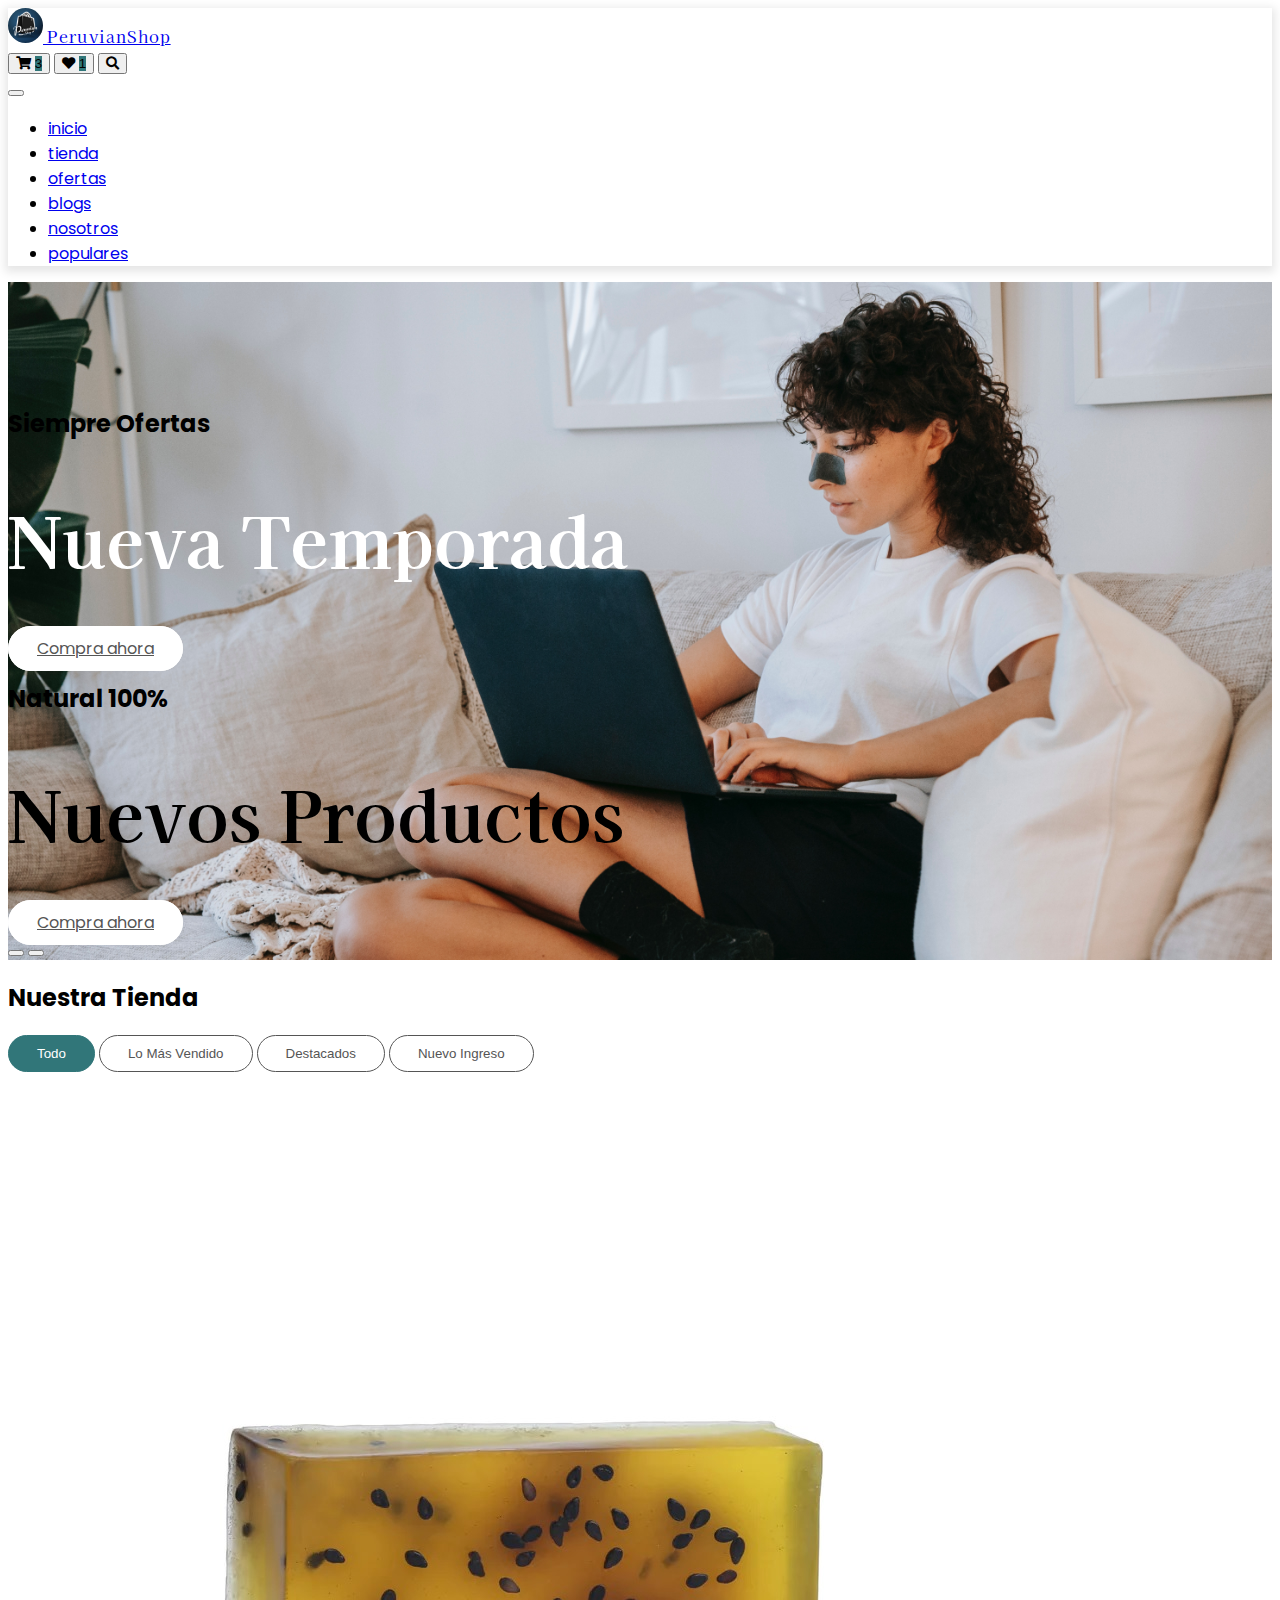
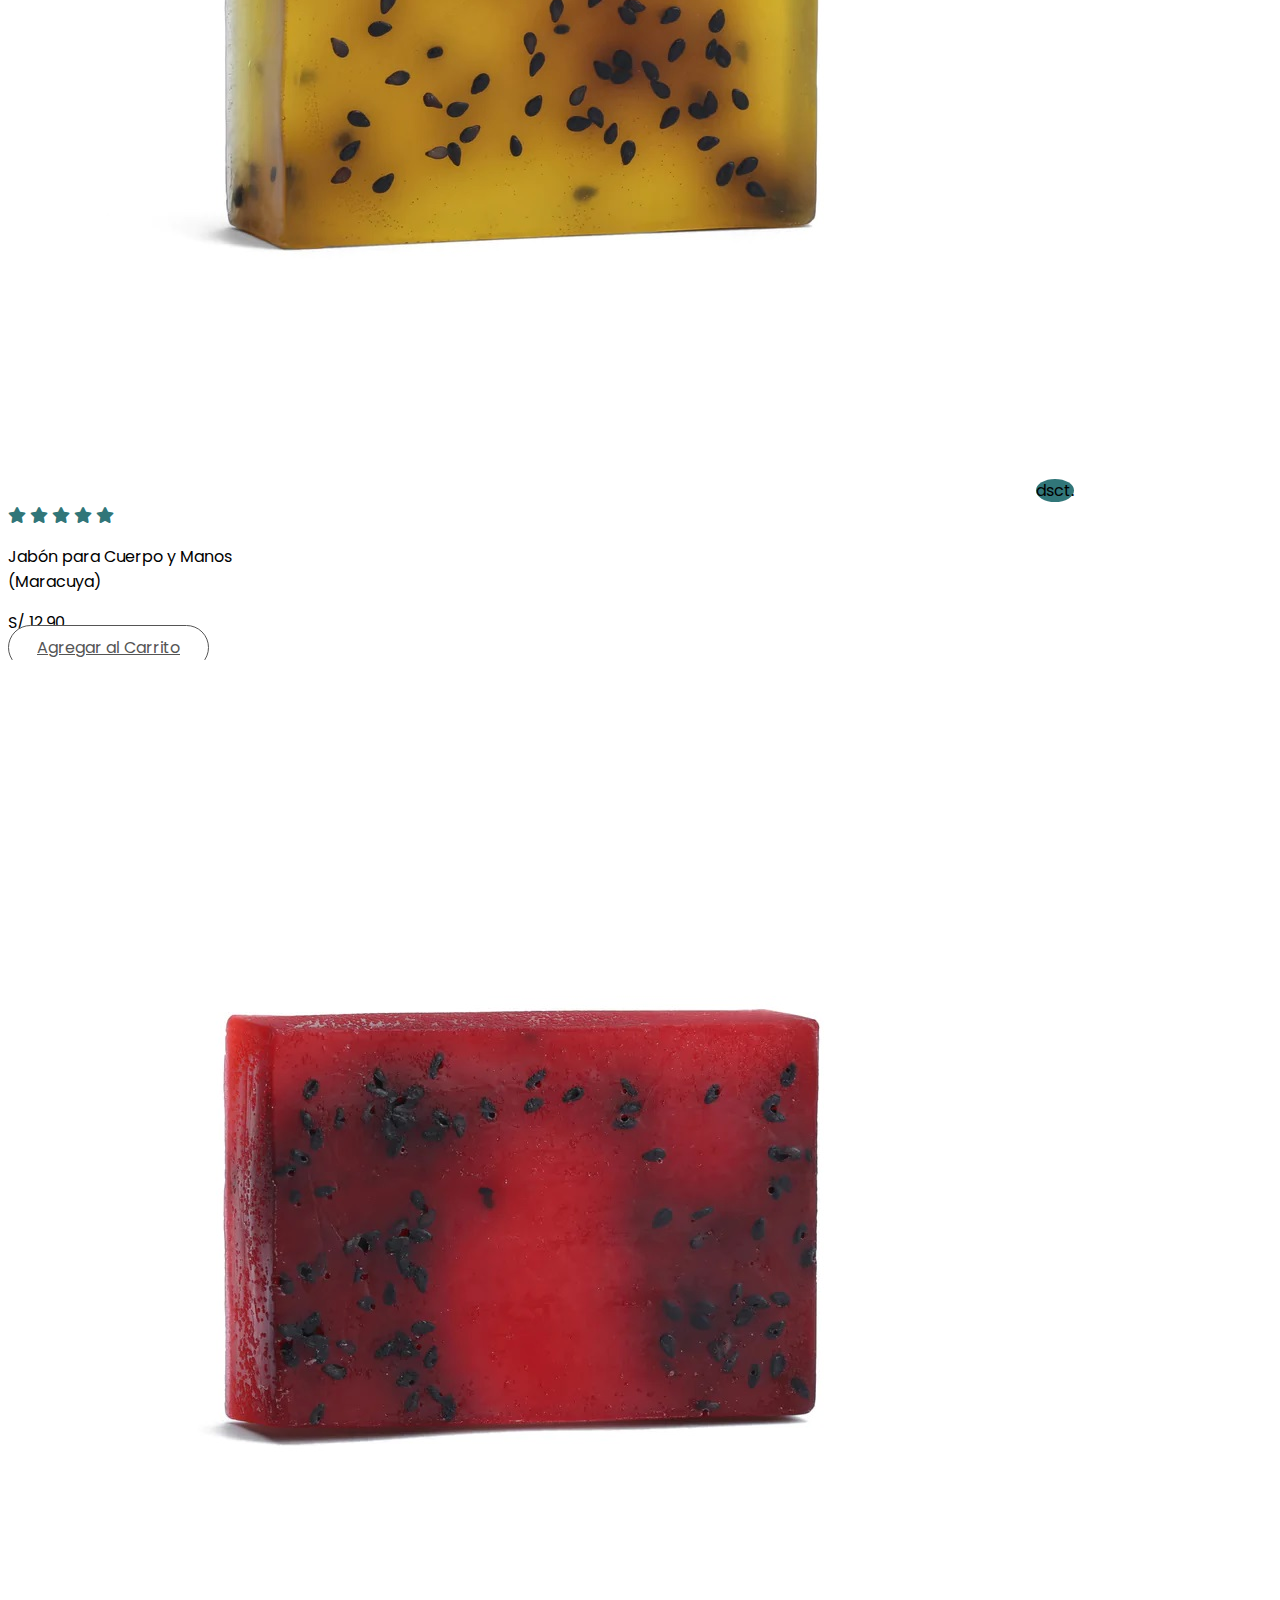
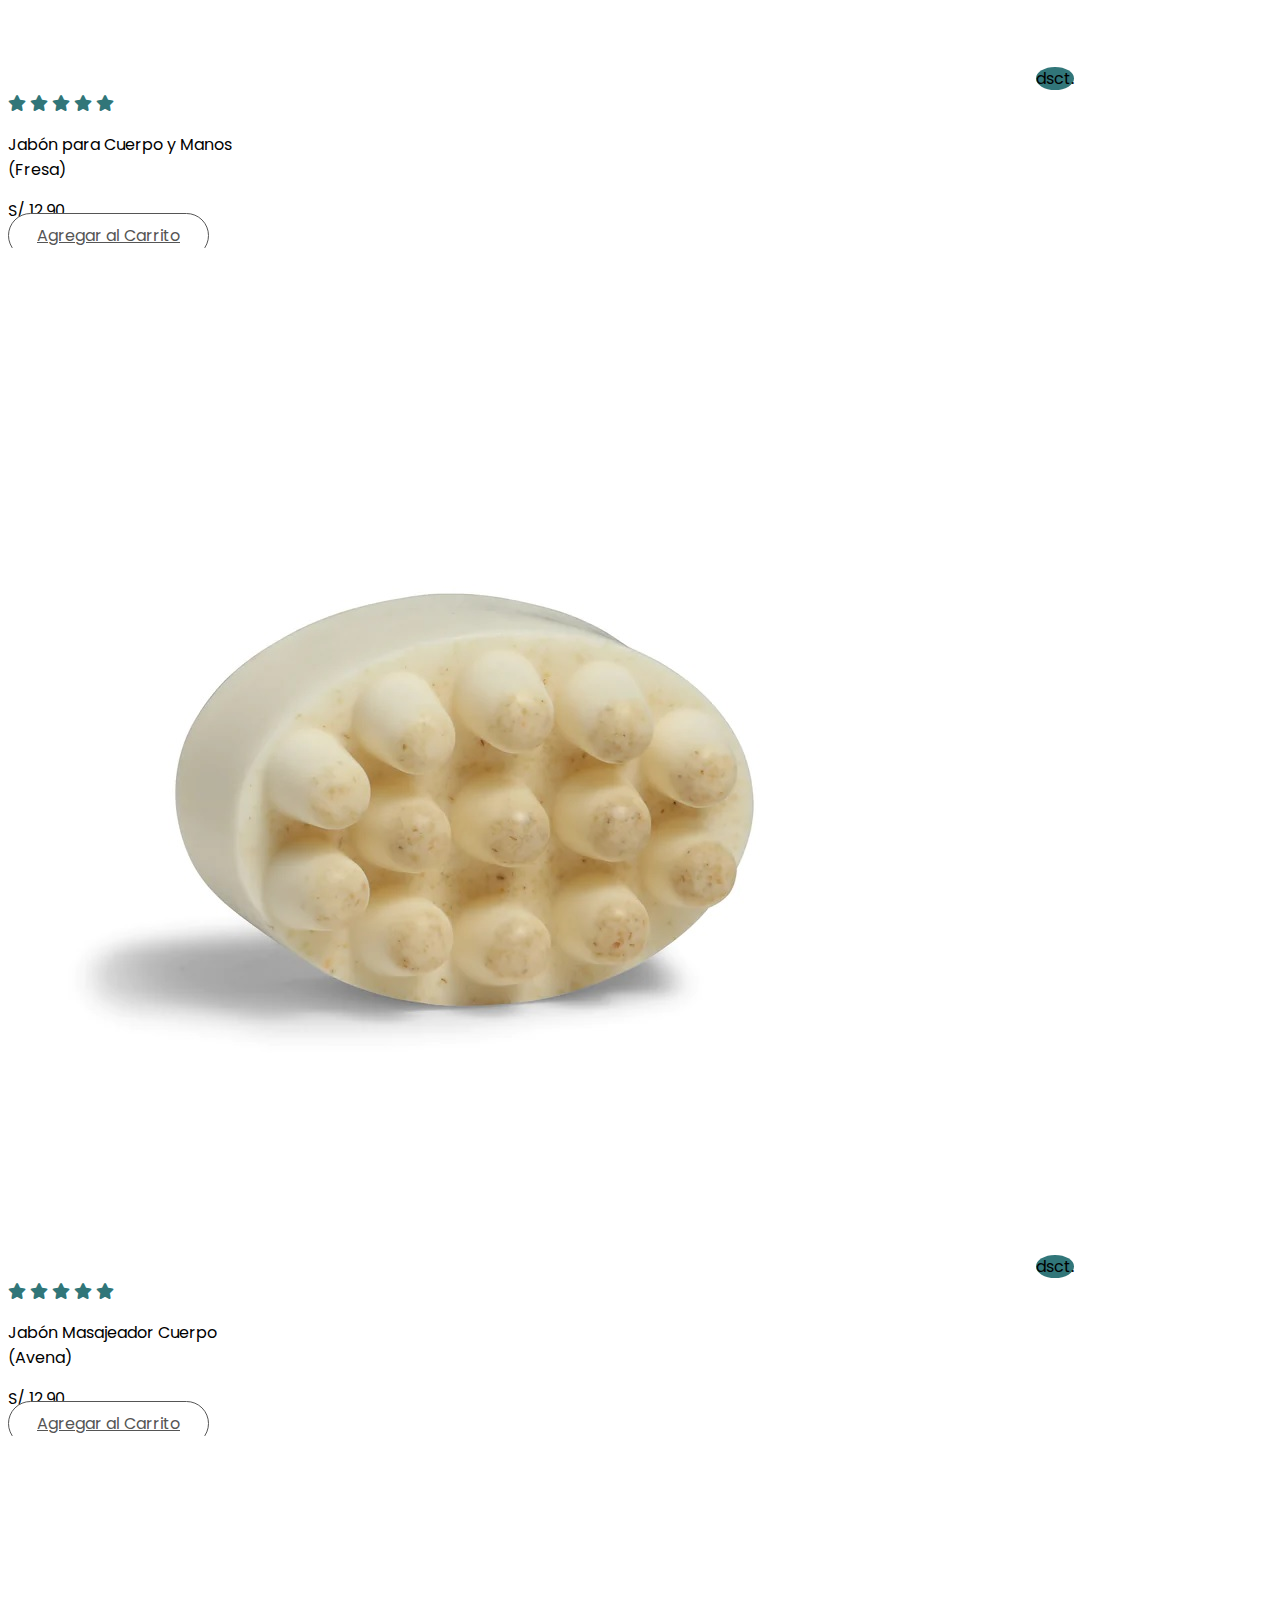
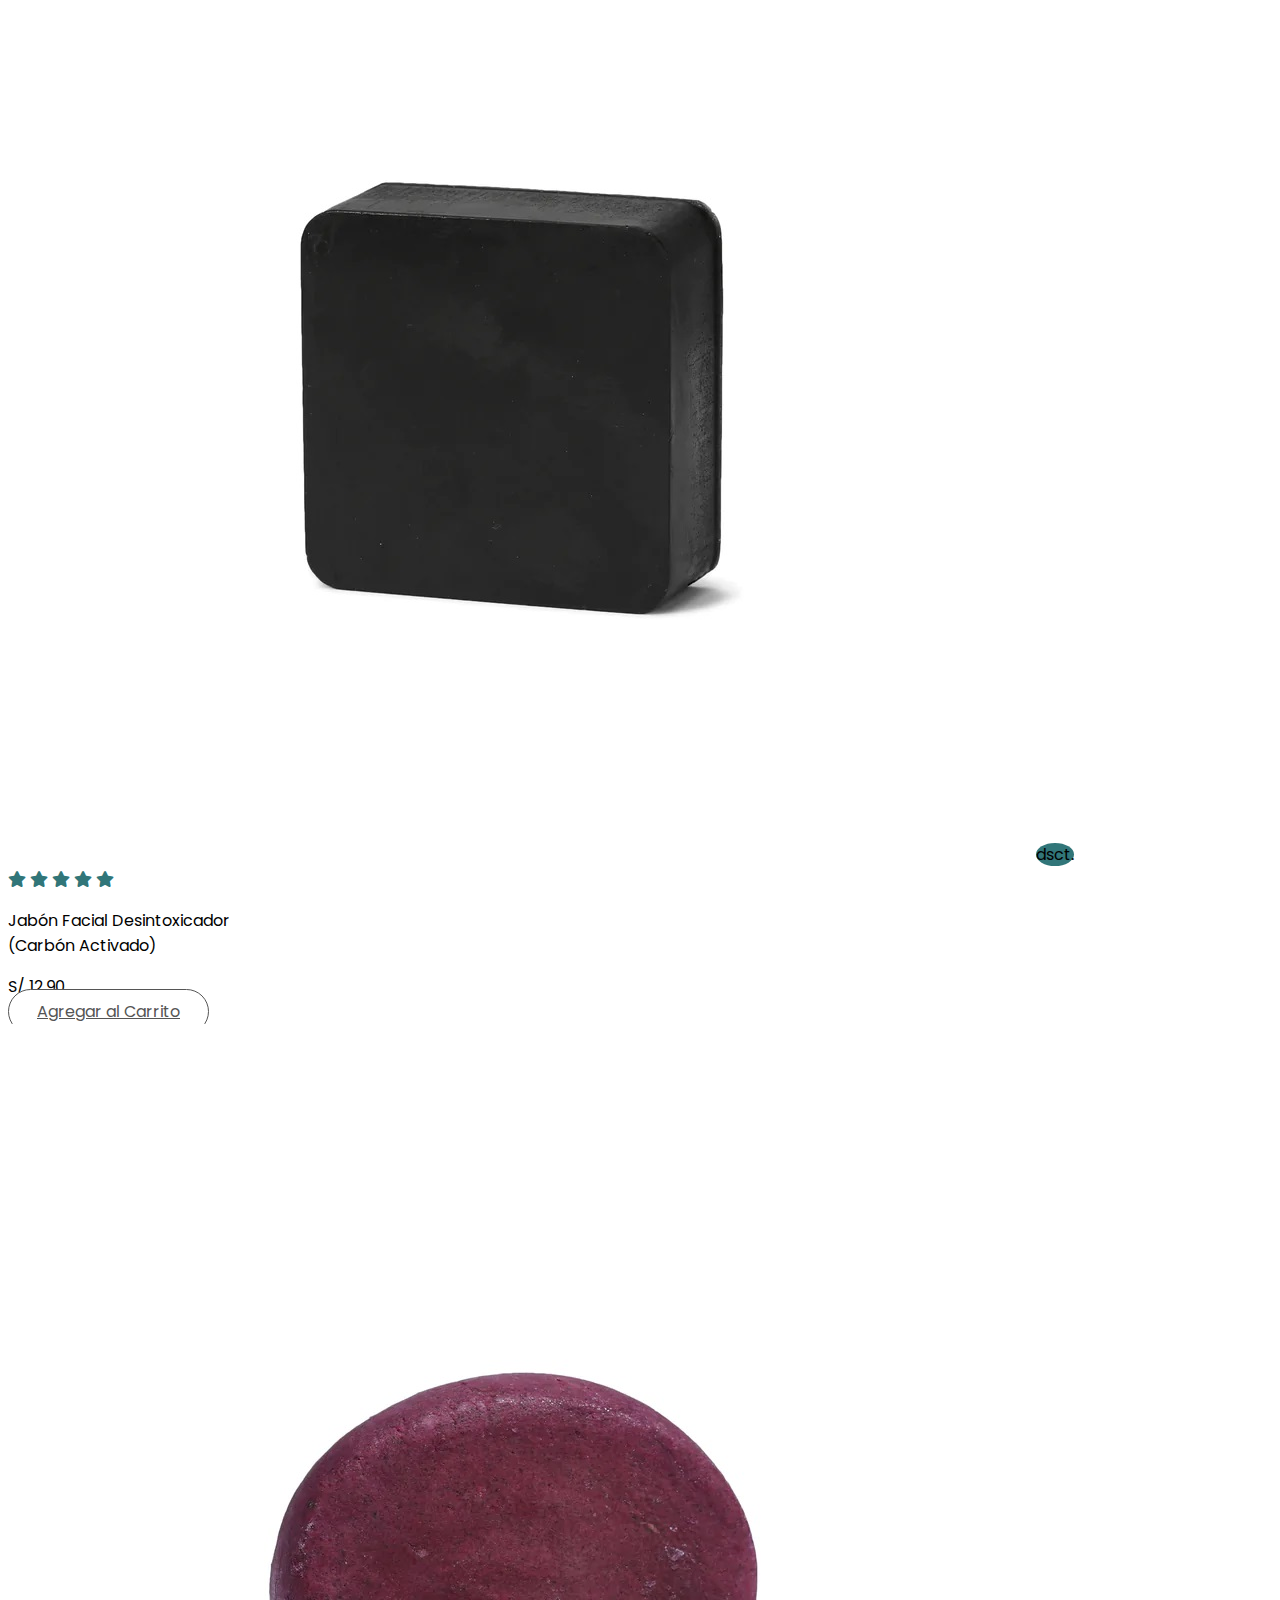
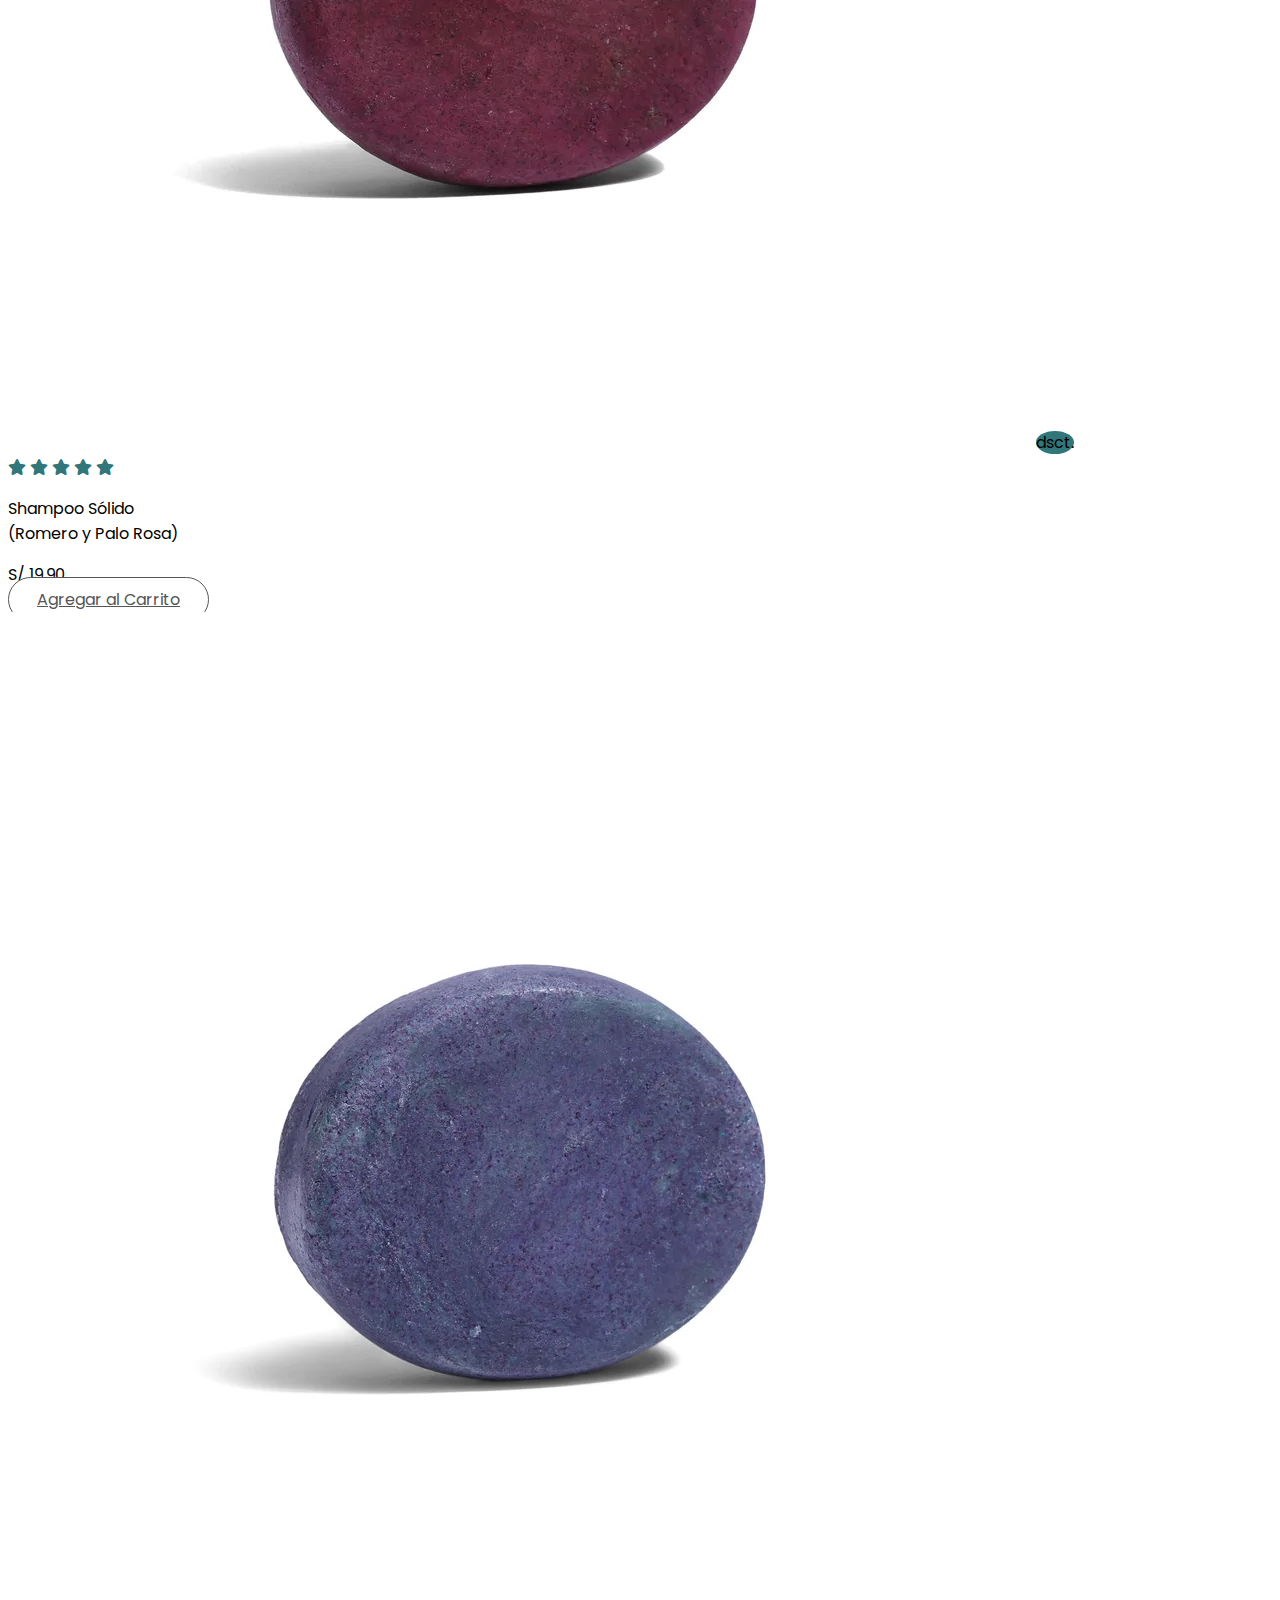
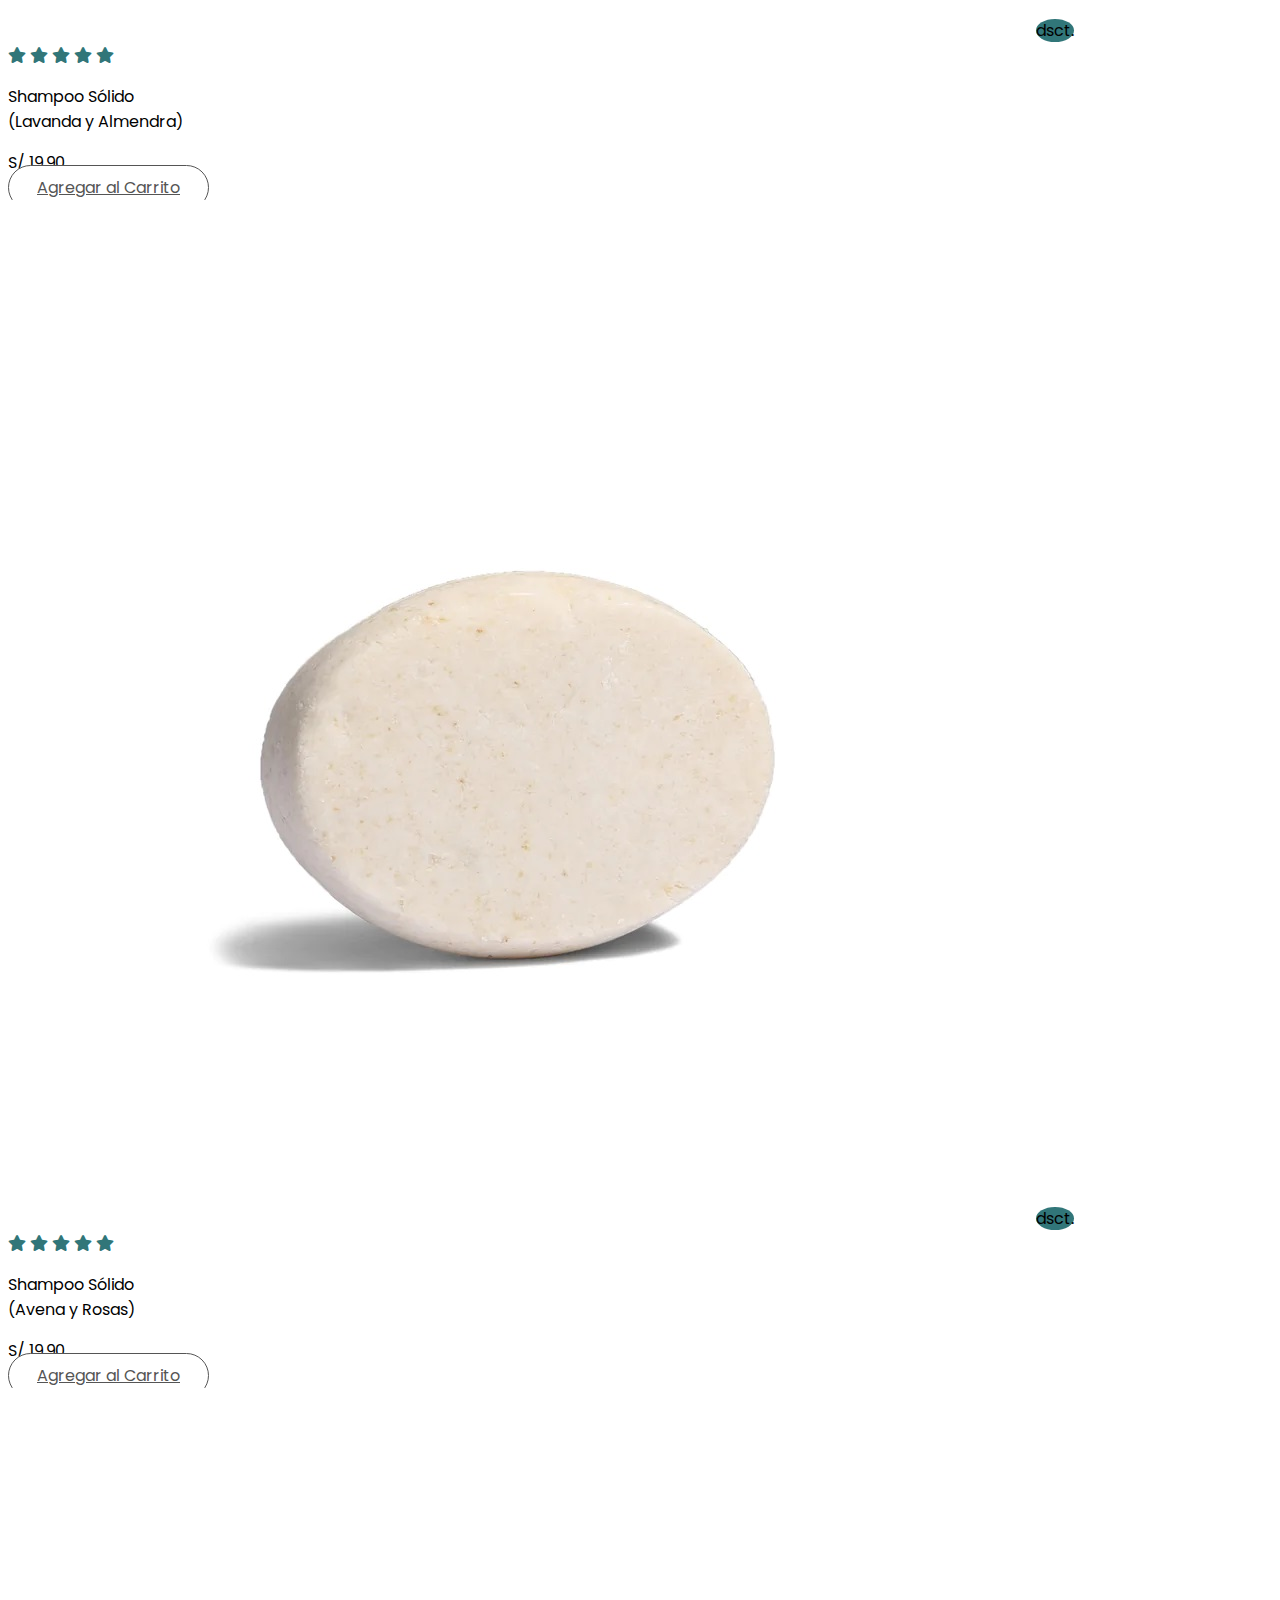
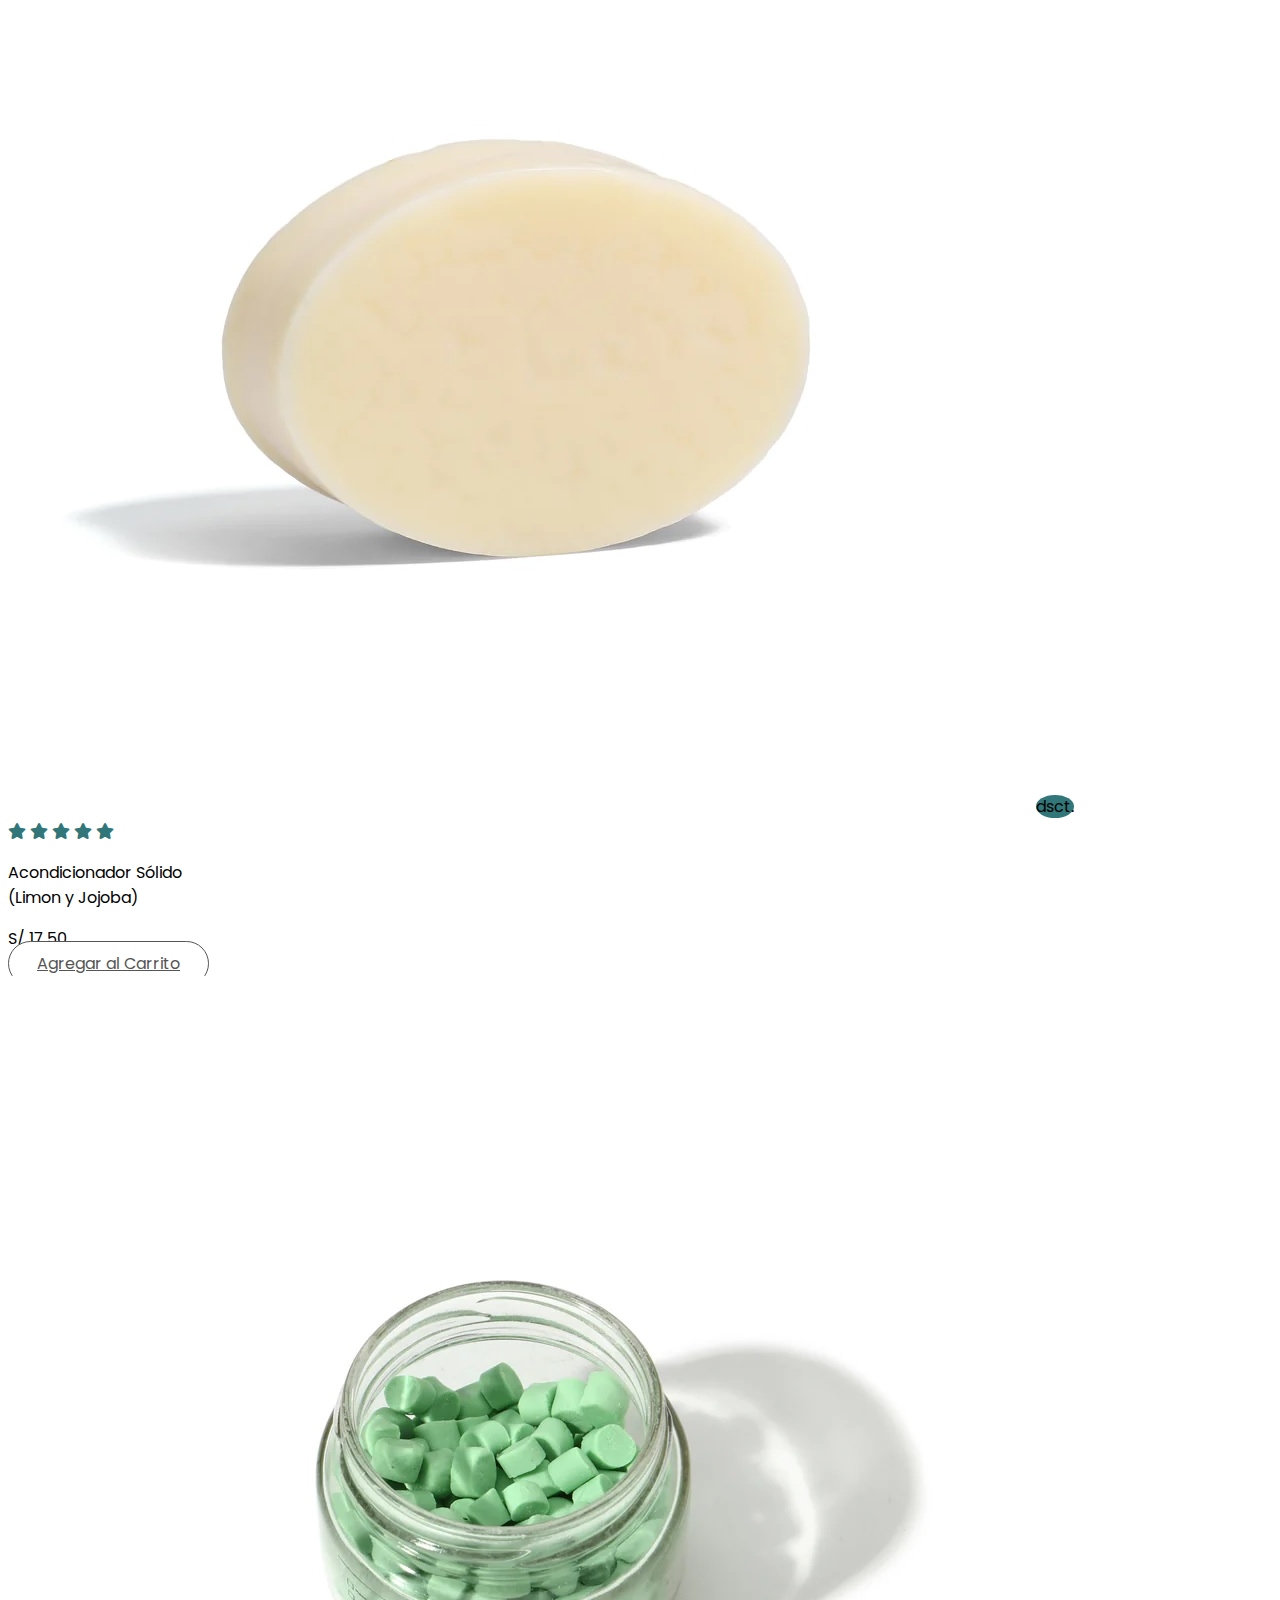
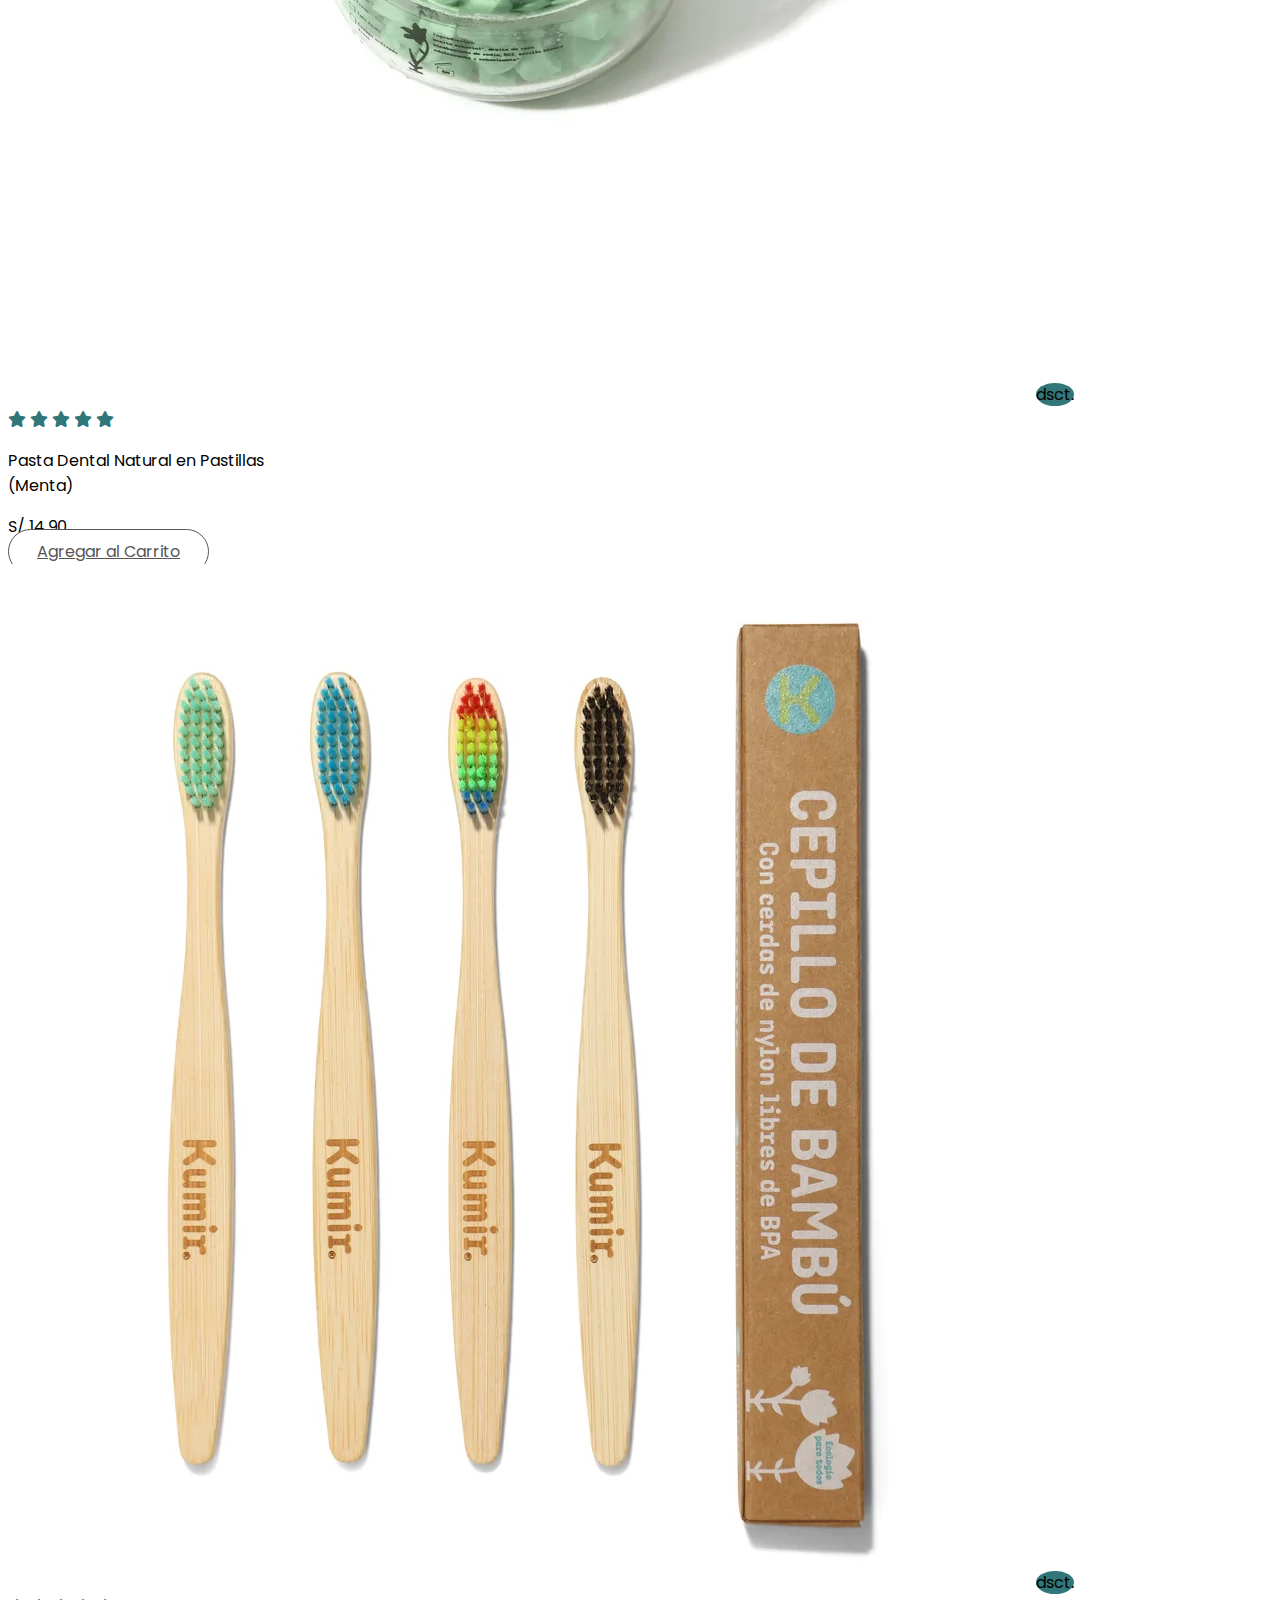
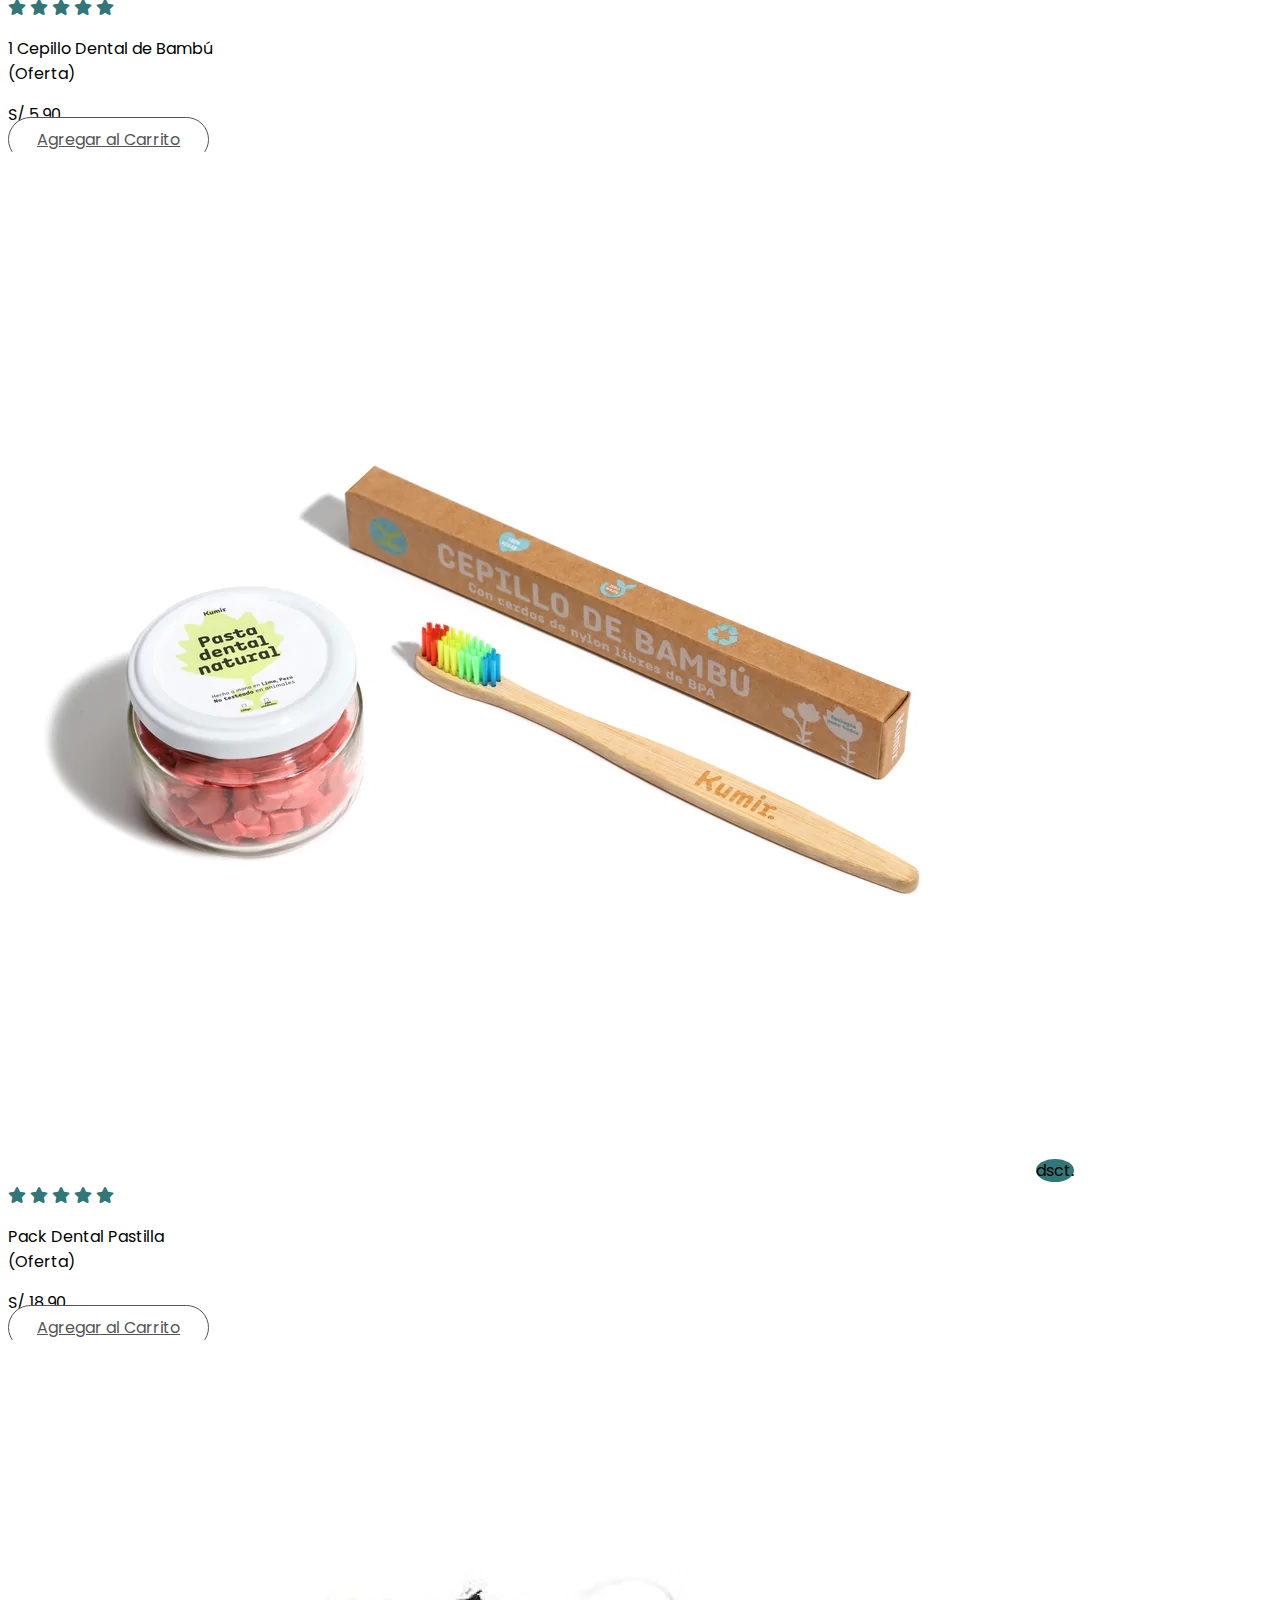
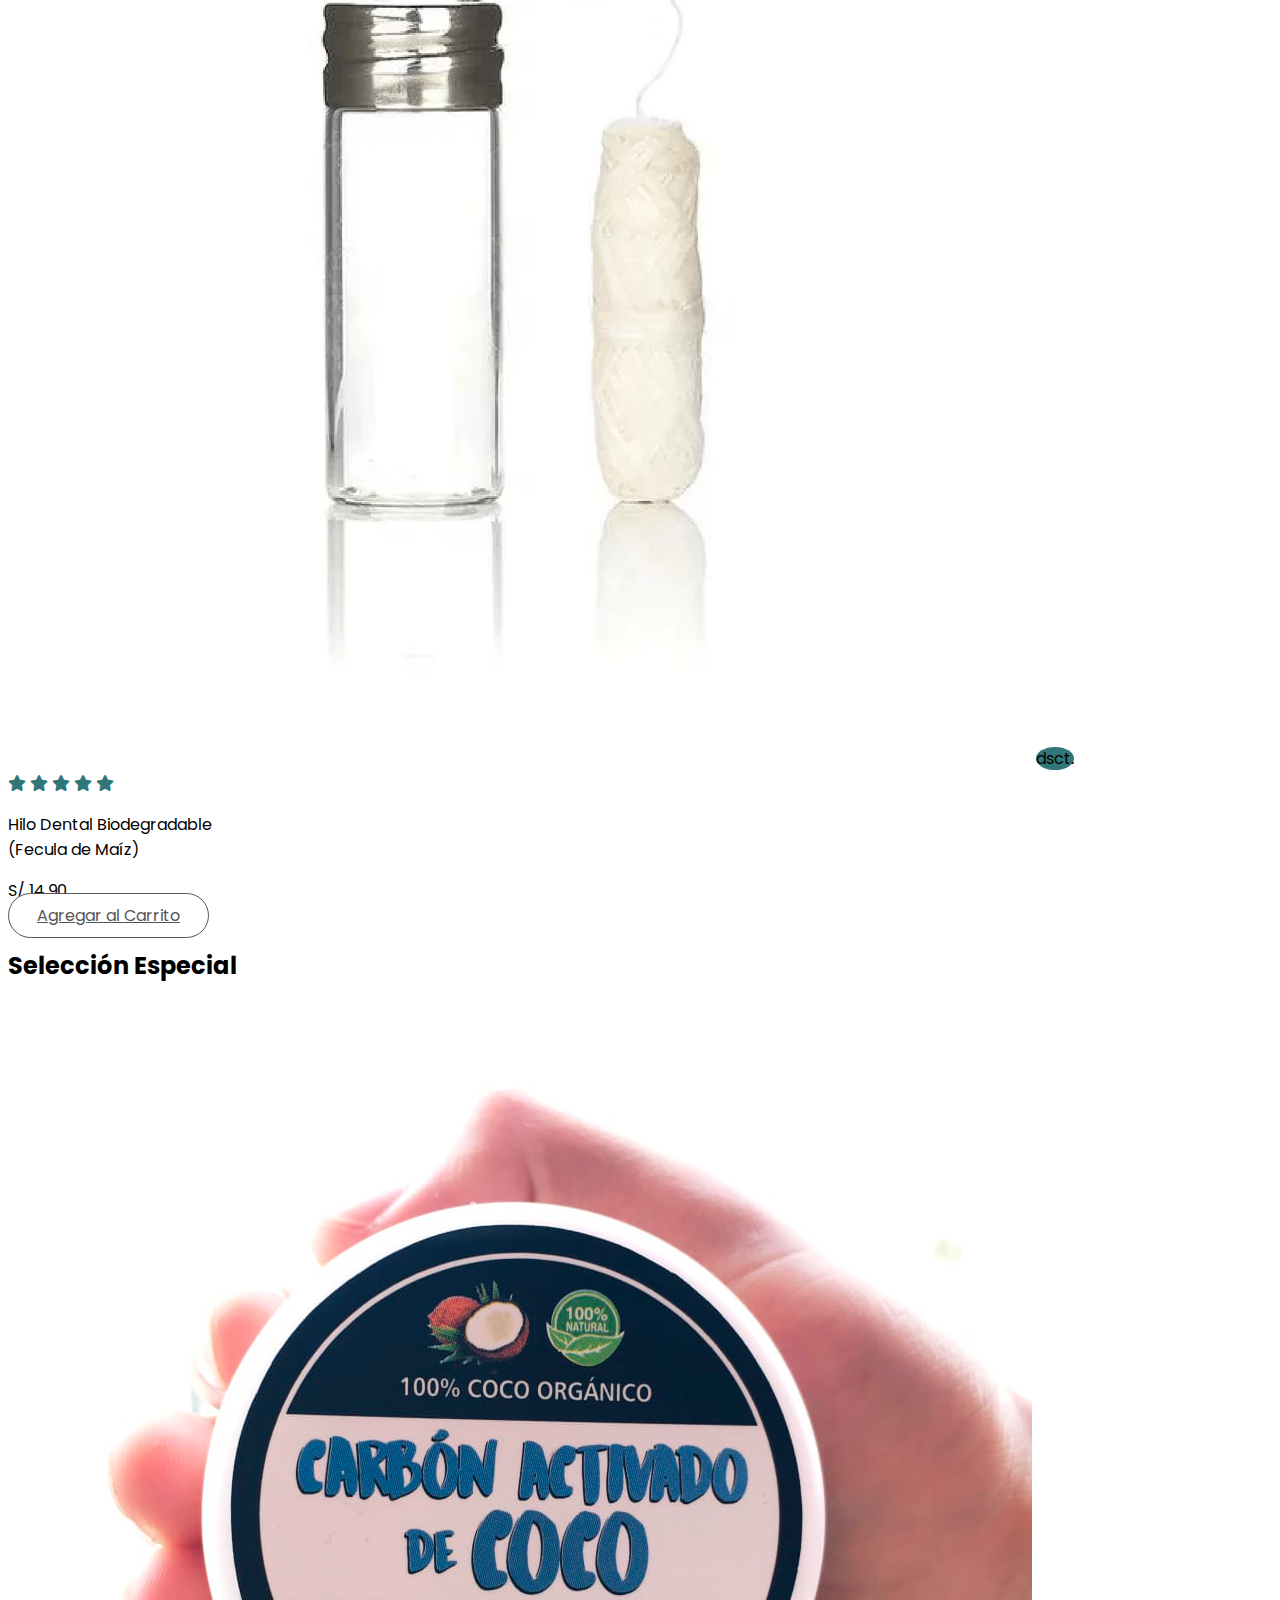
==== commit 9c71f15d: "Se agrego blog, nosotros, form y footer" ====
--- a/ecommerce.html
+++ b/ecommerce.html
@@ -4,6 +4,8 @@
     <meta charset="UTF-8" />
     <meta http-equiv="X-UA-Compatible" content="IE=edge" />
     <meta name="viewport" content="width=device-width, initial-scale=1.0" />
+    <!-- format ICO logo -->
+    <link rel="icon" href="recourse/logo-circle.ico" />
     <!-- fontawesome cdn -->
     <link
       rel="stylesheet"
@@ -21,12 +23,12 @@
     />
     <!-- css propio -->
     <link rel="stylesheet" href="main.css" />
-    <title>Peruvian Shop</title>
+    <title>PeruvianShop</title>
   </head>
   <body>
     <!-- navbar -->
     <nav class="navbar navbar-expand-lg navbar-light bg-white py-4 fixed-top">
-      <div class="container">
+      <div class="container container-nav">
         <a
           class="navbar-brand d-flex justify-content-between align-items-center order-lg-0"
           href="#"
@@ -34,10 +36,12 @@
           <img
             href="#"
             class="logo-peruvian"
-            src="https://scontent.flim9-1.fna.fbcdn.net/v/t1.6435-9/96789725_2677951305817223_6256738838748594176_n.png?_nc_cat=107&ccb=1-7&_nc_sid=09cbfe&_nc_eui2=AeEPVAwjKZAXIAlBoaODkYJtTueg_lB8Bo5O56D-UHwGjjej10ecXzYqRq2LMqvZEbqWVaDRtK7SHL3_5YHO08f9&_nc_ohc=vdglh8mxzZQAX-rT3yX&_nc_ht=scontent.flim9-1.fna&oh=00_AfDW4s8Yd7TqtoHFXHlDqm2RdYnyp6zRLD4NuAiUZ-L95Q&oe=638240E8"
+            src="recourse/logo.png"
             alt="logo"
           />
-          <span class="text-uppercase fw-lighter ms-2">PeruvianShop</span>
+          <span href="#" class="letter-peruvian text-uppercase fw-lighter ms-2"
+            >PeruvianShop</span
+          >
         </a>
         <!--iconos: compra y notif..  -->
         <div class="order-lg-2 nav-btns">
@@ -72,9 +76,7 @@
         <div class="collapse navbar-collapse order-lg-1" id="navMenu">
           <ul class="navbar-nav mx-auto text-center">
             <li class="nav-item px-2 py-2">
-              <a class="nav-link text-uppercase text-dark" href="#header"
-                >inicio</a
-              >
+              <a class="nav-link text-uppercase text-dark" href="#">inicio</a>
             </li>
             <li class="nav-item px-2 py-2">
               <a class="nav-link text-uppercase text-dark" href="#collection"
@@ -117,19 +119,19 @@
       <div class="container h-100 d-flex align-items-center carousel-inner">
         <div class="text-center carousel-item active">
           <h2 class="text-capitalize text-white">
-            <span class="p-2">Natural 100%</span>
+            <span class="p-2">Siempre Ofertas</span>
           </h2>
           <h1
             class="text-uppercase py-2 fw-bold text-white banner pt-0 mt-3 m-0"
           >
-            <span>Nuevos Productos</span>
+            <span>Nueva Temporada</span>
           </h1>
           <a href="#" class="btn mt-3 text-uppercase">Compra ahora</a>
         </div>
         <div class="text-center carousel-item">
-          <h2 class="text-capitalize text-white">Siempre Ofertas</h2>
+          <h2 class="text-capitalize text-white">Natural 100%</h2>
           <h1 class="text-uppercase py-2 fw-bold text-white">
-            Nueva Temporada
+            Nuevos Productos
           </h1>
           <a href="#" class="btn mt-3 text-uppercase">Compra ahora</a>
         </div>
@@ -568,8 +570,502 @@
     </section>
 
     <!--====================================-->
+    <!-- offers -->
+    <section id="offers" class="py-5">
+      <div class="container">
+        <div
+          class="row d-flex align-items-center justify-content-center text-center justify-content-lg-start text-lg-start"
+        >
+          <div class="offers-content">
+            <span class="text-white">¡Descuentos de hasta 40%!</span>
+            <h2 class="mt-2 mb-4 text-white">
+              Gran Oferta <br />Apertura Web!
+            </h2>
+            <a href="#collection" class="btn">Compra Ahora</a>
+          </div>
+        </div>
+      </div>
+    </section>
+    <!--====================================-->
+
+    <!--====================================-->
+    <!-- blogs -->
+    <section id="blogs" class="py-5">
+      <div class="container">
+        <div class="title text-center py-5">
+          <h2 class="position-relative d-inline-block">
+            Últimas Publicaciones
+          </h2>
+        </div>
+
+        <div class="row g-3 text-center">
+          <div class="card border-0 col-md-6 col-lg-4 bg-transparent my-3">
+            <img src="./images/blog_1.jpg" alt="" />
+            <div class="card-body px-0">
+              <h4 class="card-title">
+                ¿Qué es el Carbón Activado <br />
+                y para qué sirve?
+              </h4>
+              <p class="card-text mt-3 text-muted">
+                El carbón activado o carbón activo es un elemento poroso que
+                atrapa compuestos, en primer lugar orgánicos, presentes en un
+                gas o en un líquido. Lo hace con tal efectividad, que es el
+                purificante más utilizado por el ser humano...
+              </p>
+              <p class="card-text">
+                <a
+                  class="text-muted"
+                  href="https://www.carbotecnia.info/aprendizaje/carbon-activado/que-es-carbon-activado/"
+                  target="_blank"
+                >
+                  <span class="fw-bold">Autor: </span>John Doe
+                </a>
+              </p>
+              <a
+                href="https://www.carbotecnia.info/aprendizaje/carbon-activado/que-es-carbon-activado/"
+                target="_blank"
+                class="btn"
+                >Leer Más</a
+              >
+            </div>
+          </div>
+
+          <div class="card border-0 col-md-6 col-lg-4 bg-transparent my-3">
+            <img src="./images/blog_3.jpg" alt="" />
+            <div class="card-body px-0">
+              <h4 class="card-title">
+                20 consejos de cuidado personal buenos, bonitos ¡y gratis!
+              </h4>
+              <p class="card-text mt-3 text-muted">
+                Una de las reglas básicas para vivir bonito es el cuidado
+                personal. Ya sea en momentos de estrés, tristeza o simplemente
+                cuando queremos reconectar con nuestras emociones es importante
+                tomarnos un momento para respirar y...
+              </p>
+              <p class="card-text">
+                <a
+                  class="text-muted"
+                  href="https://malvestida.com/author/malvestida/"
+                  target="_blank"
+                >
+                  <span class="fw-bold">Autor: </span>Redacción Malvestida
+                </a>
+              </p>
+              <a
+                href="https://malvestida.com/2018/10/cuidado-personal-que-no-cuestan-dinero/"
+                target="_blank"
+                class="btn"
+                >Leer Más</a
+              >
+            </div>
+          </div>
+
+          <div class="card border-0 col-md-6 col-lg-4 bg-transparent my-3">
+            <img src="./images/blog_2.jpg" alt="" />
+            <div class="card-body px-0">
+              <h4 class="card-title">
+                Dile adiós a las impurezas del cabello con Carbón Activado
+              </h4>
+              <p class="card-text mt-3 text-muted">
+                El carbón activado es un producto de origen vegetal que se
+                utiliza en cosmética por su poder purificante. Al igual que para
+                la piel, el carbón activado para el pelo resulta igual de
+                beneficioso, en especial para las personas con cabello graso...
+              </p>
+              <p class="card-text">
+                <a
+                  href="https://www.allthingshair.com/es-ar/author/mariana/"
+                  target="_blank"
+                  class="text-muted"
+                >
+                  <span class="fw-bold">Autor: </span>Mariana
+                </a>
+              </p>
+              <a
+                href="https://www.allthingshair.com/es-ar/cuidado-del-cabello/ingredientes-naturales/carbon-activado-para-el-pelo/"
+                class="btn"
+                >Leer Más</a
+              >
+            </div>
+          </div>
+        </div>
+      </div>
+    </section>
+    <!--====================================-->
+
+    <!--====================================-->
+    <!-- about us -->
+    <section id="about" class="py-5">
+      <div class="container">
+        <div class="row gy-lg-5 align-items-center">
+          <div class="col-lg-6 order-lg-1 text-center text-lg-start">
+            <div class="title pt-3 pb-5">
+              <h2 class="position-relative d-inline-block ms-4">
+                Sobre Nosotros
+              </h2>
+            </div>
+            <p class="lead text-muted">"Atrévete a ser diferente."</p>
+            <p>
+              Nos han hecho creer que cuidar el planeta y consumir consciente es
+              costoso y exclusivo de unos cuantos. Que para ser sustentable hay
+              que ser perfectos. ¡NO MÁS! Peruvian Shop es para todos.
+              Representados por nuestra comunidad co-creadora de los más
+              increíbles productos, estamos consolidándonos como la primera
+              marca en pensar que la ecología debe ser PARA TODOS y, nuestra
+              misión es hacerla accesible para quienes quieran dar el primer
+              paso en su cambio de hábitos y que estos sean sostenidos en el
+              tiempo.
+            </p>
+          </div>
+          <div class="col-lg-6 order-lg-0">
+            <img src="images/nosotros_3.jpg" alt="" class="img-fluid" />
+          </div>
+        </div>
+      </div>
+    </section>
+    <!--====================================-->
+
+    <!--====================================-->
+    <!-- popular -->
+    <section id="popular" class="py-5">
+      <div class="container">
+        <div class="title text-center pt-3 pb-5">
+          <h2 class="position-relative d-inline-block ms-4">
+            Populares Del Año
+          </h2>
+        </div>
+
+        <div class="row">
+          <div class="col-md-6 col-lg-4 row g-3">
+            <h3 class="fs-5">Top Valoraciones</h3>
+            <div class="d-flex align-items-start justify-content-start">
+              <img
+                src="images/c_product_special01.jpg"
+                alt=""
+                class="img-fluid pe-3 w-25"
+              />
+              <div>
+                <p class="mb-0">Carbón Activado</p>
+                <span>S/ 29.90</span>
+              </div>
+            </div>
+            <div class="d-flex align-items-start justify-content-start">
+              <img
+                src="images/c_product_9.jpg"
+                alt=""
+                class="img-fluid pe-3 w-25"
+              />
+              <div>
+                <p class="mb-0">
+                  Pasta Dental Natural <br />En Pastillas (Menta)
+                </p>
+                <span>S/ 14.90</span>
+              </div>
+            </div>
+            <div class="d-flex align-items-start justify-content-start">
+              <img
+                src="images/c_product_special02.jpg"
+                alt=""
+                class="img-fluid pe-3 w-25"
+              />
+              <div>
+                <p class="mb-0">Wink White Tailand</p>
+                <span>S/ 44.90</span>
+              </div>
+            </div>
+          </div>
+
+          <div class="col-md-6 col-lg-4 row g-3">
+            <h3 class="fs-5">Top Ventas</h3>
+            <div class="d-flex align-items-start justify-content-start">
+              <img
+                src="images/c_product_special01.jpg"
+                alt=""
+                class="img-fluid pe-3 w-25"
+              />
+              <div>
+                <p class="mb-0">Carbón Activado</p>
+                <span>S/ 29.90</span>
+              </div>
+            </div>
+            <div class="d-flex align-items-start justify-content-start">
+              <img
+                src="images/c_product_special03.jpg"
+                alt=""
+                class="img-fluid pe-3 w-25"
+              />
+              <div>
+                <p class="mb-0">
+                  Dúo Acondicionador + <br />
+                  Shampoo Liq. (500ml)
+                </p>
+                <span>S/ 49.90</span>
+              </div>
+            </div>
+            <div class="d-flex align-items-start justify-content-start">
+              <img
+                src="images/c_product_3.jpg"
+                alt=""
+                class="img-fluid pe-3 w-25"
+              />
+              <div>
+                <p class="mb-0">
+                  Jabón Masajeador Cuerpo <br />
+                  (Avena)
+                </p>
+                <span>S/ 12.90</span>
+              </div>
+            </div>
+          </div>
+
+          <div class="col-md-6 col-lg-4 row g-3">
+            <h3 class="fs-5">Top Ofertas</h3>
+            <div class="d-flex align-items-start justify-content-start">
+              <img
+                src="images/c_product_special05.jpg"
+                alt=""
+                class="img-fluid pe-3 w-25"
+              />
+              <div>
+                <p class="mb-0">Hisopo De Bambú<br />(Oferta)</p>
+                <span>S/ 6.90</span>
+              </div>
+            </div>
+            <div class="d-flex align-items-start justify-content-start">
+              <img
+                src="images/c_product_10.jpg"
+                alt=""
+                class="img-fluid pe-3 w-25"
+              />
+              <div>
+                <p class="mb-0">Cepillo Dental Bambú<br />(Oferta)</p>
+                <span>S/ 5.90</span>
+              </div>
+            </div>
+            <div class="d-flex align-items-start justify-content-start">
+              <img
+                src="images/c_product_11.jpg"
+                alt=""
+                class="img-fluid pe-3 w-25"
+              />
+              <div>
+                <p class="mb-0">Pack Dental Pastilla<br />(Oferta)</p>
+                <span>S/ 18.90</span>
+              </div>
+            </div>
+          </div>
+        </div>
+      </div>
+    </section>
+    <!--====================================-->
+
+    <!--====================================-->
+    <!-- newsletter + form -->
+    <section id="newsletter" class="py-5">
+      <div class="container">
+        <div
+          class="d-flex flex-column align-items-center justify-content-center"
+        >
+          <div class="title text-center pt-3 pb-5">
+            <h2 class="position-relative d-inline-block ms-4 text-white">
+              Déjanos un mensaje!
+            </h2>
+          </div>
+          <p class="text-center text-white">
+            Es importante para nosotros saber tu opinión acerca de nuestros
+            productos o sugerencias. Estamos felices de leerte, escríbenos.
+          </p>
+
+          <div id="formulario">
+            <form
+              autocomplete="off"
+              class="contact-form"
+              action="https://formsubmit.co/orojas3095@gmail.com"
+              method="POST"
+              target="_blank"
+            >
+              <input
+                type="text"
+                name="name"
+                placeholder="Nombre.."
+                title="Nombre solo acepta letras y espacion en blanco"
+                pattern="^[A-Za-zÑñÁáÉéÍíÓóÚúÜü\s]+$"
+                required
+              />
+              <!--pattern sirve para colocar la expresion regular para la validacion-->
+
+              <input
+                type="email"
+                name="email"
+                placeholder="Correo Electronico.."
+                title="Email Incorrecto"
+                pattern="^[a-z0-9]+(\.[_a-z0-9]+)*@[a-z0-9-]+(\.[a-z0-9-]+)*(\.[a-z]{2,15})$"
+                required
+              />
+
+              <input
+                type="text"
+                name="subject"
+                placeholder="Asunto.."
+                title="El Asunto es requerido."
+                required
+              />
+
+              <textarea
+                name="comments"
+                cols="50"
+                rows="8"
+                placeholder="Escribe tus comentarios.."
+                title="Tu comentario no debe exceder los 255 caracteres"
+                data-pattern="^.{1,255}$"
+                required
+              ></textarea>
+              <input class="btn-primary" type="submit" value="Enviar" />
+              <div class="contact-form-loader none">
+                <img src="recourse/Reload-1s-200px.svg" alt="Cargando" />
+              </div>
+              <div class="contact-form-response none">
+                <a>Los datos han sido enviados</a>
+              </div>
+            </form>
+          </div>
+          <!--==============-->
+        </div>
+      </div>
+    </section>
+    <!--====================================-->
+
+    <!--====================================-->
+    <!-- footer -->
+    <footer class="bg-dark py-5">
+      <div class="container">
+        <div class="row text-white g-4">
+          <div class="col-md-6 col-lg-3">
+            <h5
+              class="text-uppercase text-decoration-none brand text-white"
+              href="#"
+            >
+              PeruvianShop
+            </h5>
+            <p class="text-white text-muted mt-3 me-5">
+              PeruvianShop ofrece una opción de productos diferentes, especiales
+              para el cuidado personal. Somos una empresa peruana comprometida
+              con el medio ambiente.
+            </p>
+          </div>
+
+          <div id="informacion" class="col-md-6 col-lg-3">
+            <h5 class="fw-light">Información</h5>
+            <ul class="list-unstyled">
+              <li class="my-3">
+                <a href="#" class="text-white text-decoration-none text-muted">
+                  <i class="fas fa-chevron-right me-1"></i> Inicio
+                </a>
+              </li>
+              <li class="my-3">
+                <a
+                  href="#collection"
+                  class="text-white text-decoration-none text-muted"
+                >
+                  <i class="fas fa-chevron-right me-1"></i> Tienda
+                </a>
+              </li>
+              <li class="my-3">
+                <a
+                  href="#blogs"
+                  class="text-white text-decoration-none text-muted"
+                >
+                  <i class="fas fa-chevron-right me-1"></i> Blogs
+                </a>
+              </li>
+              <li class="my-3">
+                <a href="#" class="text-white text-decoration-none text-muted">
+                  <i class="fas fa-chevron-right me-1"></i> Nosotros
+                </a>
+              </li>
+            </ul>
+          </div>
+
+          <div class="col-md-6 col-lg-3">
+            <h5 class="fw-light mb-3">Contáctanos</h5>
+            <div
+              class="d-flex justify-content-start align-items-start my-2 text-muted"
+            >
+              <span class="me-3">
+                <i class="fas fa-map-marked-alt"></i>
+              </span>
+              <span class="fw-light">
+                Av. Sergio Bernales 189 <br />Surquillo, Lima - Perú.
+              </span>
+            </div>
+            <div
+              class="d-flex justify-content-start align-items-start my-2 text-muted"
+            >
+              <span class="me-3">
+                <i class="fas fa-envelope"></i>
+              </span>
+              <span class="fw-light"> gpshop.support@gmail.com </span>
+            </div>
+            <div
+              class="d-flex justify-content-start align-items-start my-2 text-muted"
+            >
+              <span class="me-3">
+                <i class="fas fa-phone-alt"></i>
+              </span>
+              <span class="fw-light"> +51 974 604 319 </span>
+            </div>
+          </div>
+
+          <div class="col-md-6 col-lg-3">
+            <h5 class="fw-light mb-3">Síguenos en:</h5>
+            <div>
+              <ul class="list-unstyled d-flex">
+                <li>
+                  <a
+                    href="https://www.facebook.com/GPeruvianShop/"
+                    target="_blank"
+                    class="text-white text-decoration-none text-muted fs-4 me-4"
+                  >
+                    <i class="fab fa-facebook-f"></i>
+                  </a>
+                </li>
+                <li>
+                  <a
+                    href="https://wa.me/51946111068"
+                    target="_blank"
+                    class="text-white text-decoration-none text-muted fs-4 me-4"
+                  >
+                    <i class="fa-brands fa-whatsapp"></i>
+                  </a>
+                </li>
+                <li>
+                  <a
+                    href="https://www.instagram.com/g_peruvianshop/"
+                    target="_blank"
+                    class="text-white text-decoration-none text-muted fs-4 me-4"
+                  >
+                    <i class="fab fa-instagram"></i>
+                  </a>
+                </li>
+                <li>
+                  <a
+                    href="https://www.youtube.com"
+                    target="_blank"
+                    class="text-white text-decoration-none text-muted fs-4 me-4"
+                  >
+                    <i class="fa-brands fa-youtube"></i>
+                  </a>
+                </li>
+              </ul>
+            </div>
+          </div>
+        </div>
+      </div>
+    </footer>
+    <!--====================================-->
+
     <!-- jquery -->
-    <script src="jquery-3.6.0.js"></script>
+    <script src="./codigo/jquery-3.6.0.js"></script>
     <!-- isotope js -->
     <script src="https://unpkg.com/isotope-layout@3/dist/isotope.pkgd.js"></script>
     <!-- bootstrap js -->
@@ -578,11 +1074,12 @@
       integrity="sha384-OERcA2EqjJCMA+/3y+gxIOqMEjwtxJY7qPCqsdltbNJuaOe923+mo//f6V8Qbsw3"
       crossorigin="anonymous"
     ></script>
-    <script src="codigo.js"></script>
+    <script src="./codigo/codigo.js"></script>
     <!-- Font Awesome -->
     <script
       src="https://kit.fontawesome.com/2f2ef926c9.js"
       crossorigin="anonymous"
     ></script>
+    <script src="./codigo/validaciones.js"></script>
   </body>
 </html>
--- a/main.css
+++ b/main.css
@@ -38,6 +38,9 @@
 .logo-peruvian {
   width: 35px;
   border-radius: 50%;
+}
+a .letter-peruvian {
+  width: 180px;
 }
 
 .navbar {
@@ -91,7 +94,7 @@
   transform: translateY(-50%);
 }
 
-/*=====================================*/
+/*================================*/
 /* collection */
 .active-filter-btn {
   background-color: var(--pink) !important;
@@ -108,3 +111,201 @@
   height: 46px;
   border-radius: 50%;
 }
+
+.collection-img img {
+  transition: all 0.3s ease;
+}
+.collection-img img:hover {
+  transform: scale(1.1);
+}
+/*================================*/
+/* special */
+.special-img span {
+  top: 20px;
+  right: 20px;
+}
+.special-list .btn {
+  padding: 8px 20px !important;
+}
+.special-img img {
+  -webkit-transition: all 0.3s ease;
+  -o-transition: all 0.3s ease;
+  transition: all 0.3s ease;
+}
+.special-img:hover img {
+  -webkit-transform: scale(1.2);
+  -ms-transform: scale(1.2);
+  transform: scale(1.2);
+}
+
+/*================================*/
+/* offert*/
+#offers {
+  background: url(./images/banner5.jpg) center/cover no-repeat;
+}
+#offers .row {
+  min-height: 60vh;
+}
+.offers-content span {
+  font-size: 28px;
+}
+.offers-content h2 {
+  font-size: 60px;
+  font-family: var(--lg-font);
+}
+.offers-content .btn {
+  border-color: transparent !important;
+}
+
+/*================================*/
+/* about */
+#about {
+  background-color: rgba(179, 179, 179, 0.05);
+}
+
+/*================================*/
+/* newsletter */
+#newsletter {
+  background-color: rgba(179, 179, 179, 0.05);
+  background: url(./images/nosotros_1.jpg) center/cover no-repeat;
+}
+#newsletter p {
+  max-width: 600px;
+  color: rgb(255, 255, 255);
+}
+
+/*------------ Contact Form Validations ----------*/
+.contact-form {
+  --form-ok-color: #4caf50;
+  --form-error-color: #f44336;
+  margin-left: auto;
+  margin-right: auto;
+  width: 80%;
+  background: #fff;
+  padding: 40px 0;
+  box-shadow: 0 0 5px 0px rgb(160, 160, 160);
+  border-radius: 10px;
+  padding: 20px;
+  width: 500px;
+  height: 580px;
+}
+input:focus,
+textarea {
+  outline: none;
+  resize: none;
+}
+.contact-form > * {
+  /*todos los hijos de formulario de contacto*/
+  padding: 0.5rem;
+  margin: 1rem auto;
+  display: block;
+  width: 100%;
+}
+.contact-form textarea {
+  resize: none;
+}
+.contact-form legend,
+.contact-form-reponse {
+  font-size: 1.5rem;
+  font-weight: bold;
+  text-align: center;
+}
+
+.contact-form input,
+.contact-form textarea {
+  display: block;
+  width: 100%;
+  padding: 0.375rem 0.75rem;
+  font-size: 1rem;
+  font-weight: 400;
+  line-height: 2;
+  color: #212529;
+  background-color: #fff;
+  background-clip: padding-box;
+  border: 1px solid rgb(182, 184, 187);
+  font-size: 1rem;
+  border-radius: 25px;
+}
+
+.contact-form input[type="submit"] {
+  width: 50%;
+  cursor: pointer;
+  background-color: var(--pink);
+  color: #fff;
+  border: none;
+  border-radius: 25px;
+  padding: 10px 28px;
+}
+
+.contact-form input[type="submit"]:hover {
+  background-color: #000;
+  border-color: #000;
+}
+
+.contact-form *::placeholder {
+  color: rgb(180, 180, 180);
+}
+
+/* .contact-form [required]:valid {
+  border: thin solid var(--form-ok-color);
+}
+.contact-form [required]:invalid {
+  border: thin solid var(--form-error-color);
+} */
+
+.contact-form-error {
+  margin-top: -1rem;
+  font-size: 80%;
+  background-color: var(--form-error-color);
+  color: #fff;
+  transition: all 0.8s ease;
+}
+.contact-form-error.is-active {
+  display: block;
+  animation: show-message 1s 1 normal 0s ease-out both;
+}
+.none {
+  display: none;
+}
+
+@keyframes show-message {
+  0% {
+    visibility: hidden;
+    opacity: 0%;
+  }
+  100% {
+    visibility: visible;
+    opacity: 100%;
+  }
+}
+
+/*================================*/
+/* footer */
+footer .brand {
+  font-family: var(--lg-font);
+  letter-spacing: 1px;
+}
+footer a {
+  -webkit-transition: color 0.3s ease;
+  -o-transition: color 0.3s ease;
+  transition: color 0.3s ease;
+}
+footer a:hover {
+  color: var(--pink) !important;
+}
+
+/*================================*/
+/*================================*/
+/* media queries */
+@media (min-width: 992px) {
+  .nav-item {
+    border-bottom: none;
+  }
+}
+
+@media (max-width: 576px) {
+  .container-nav a {
+    display: block;
+    justify-content: center;
+  }
+}
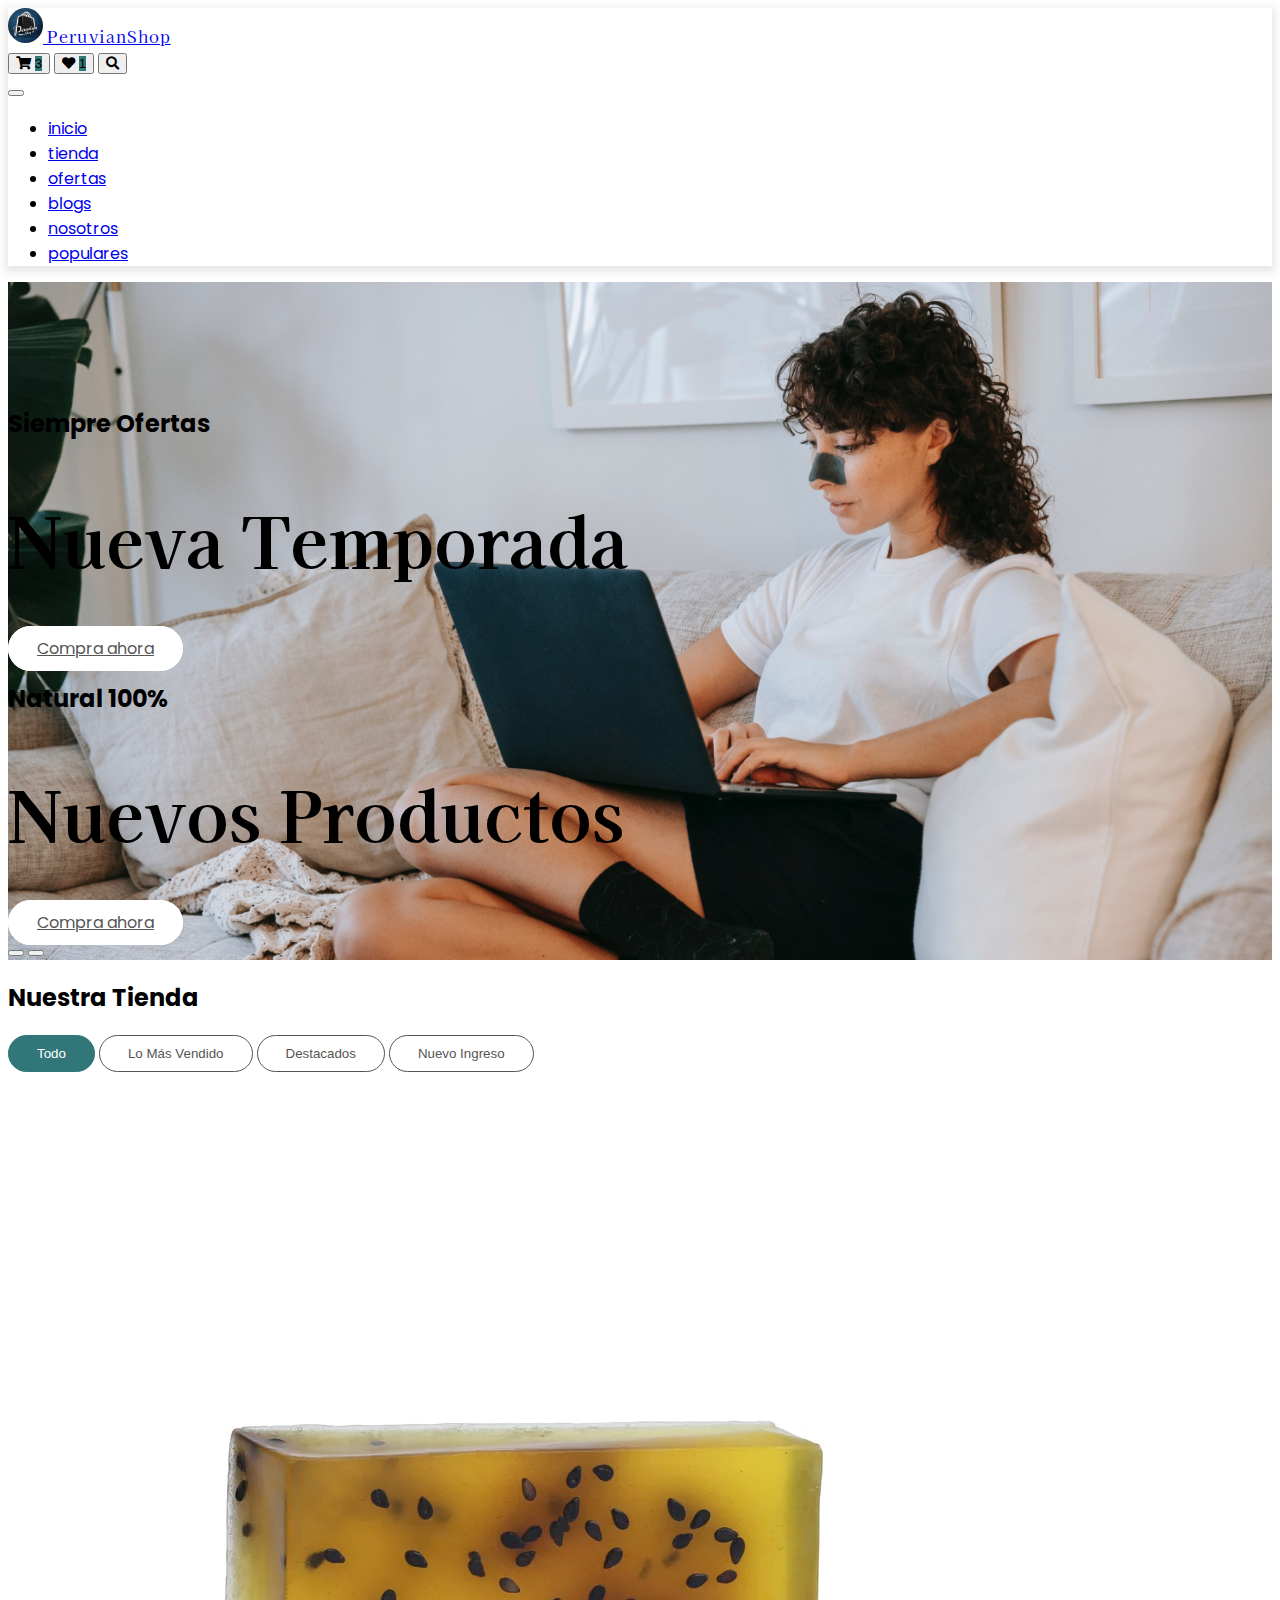
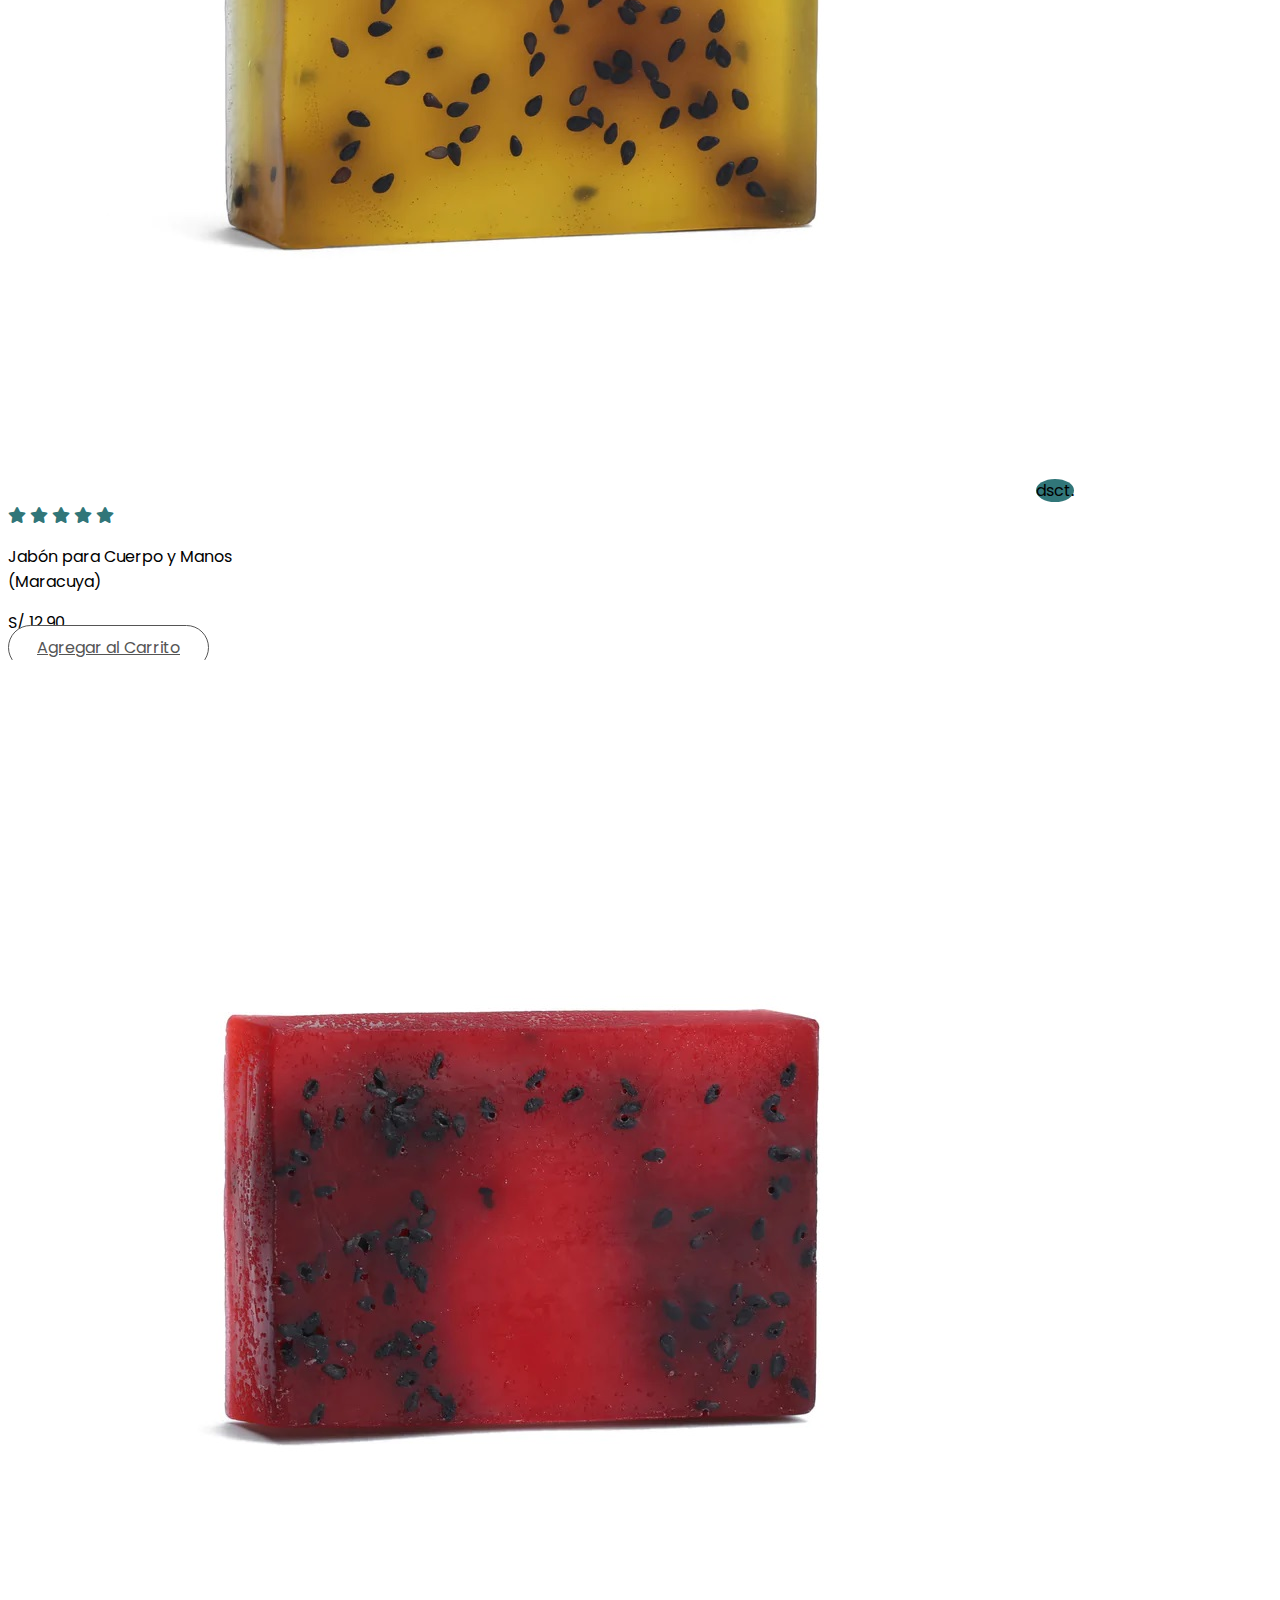
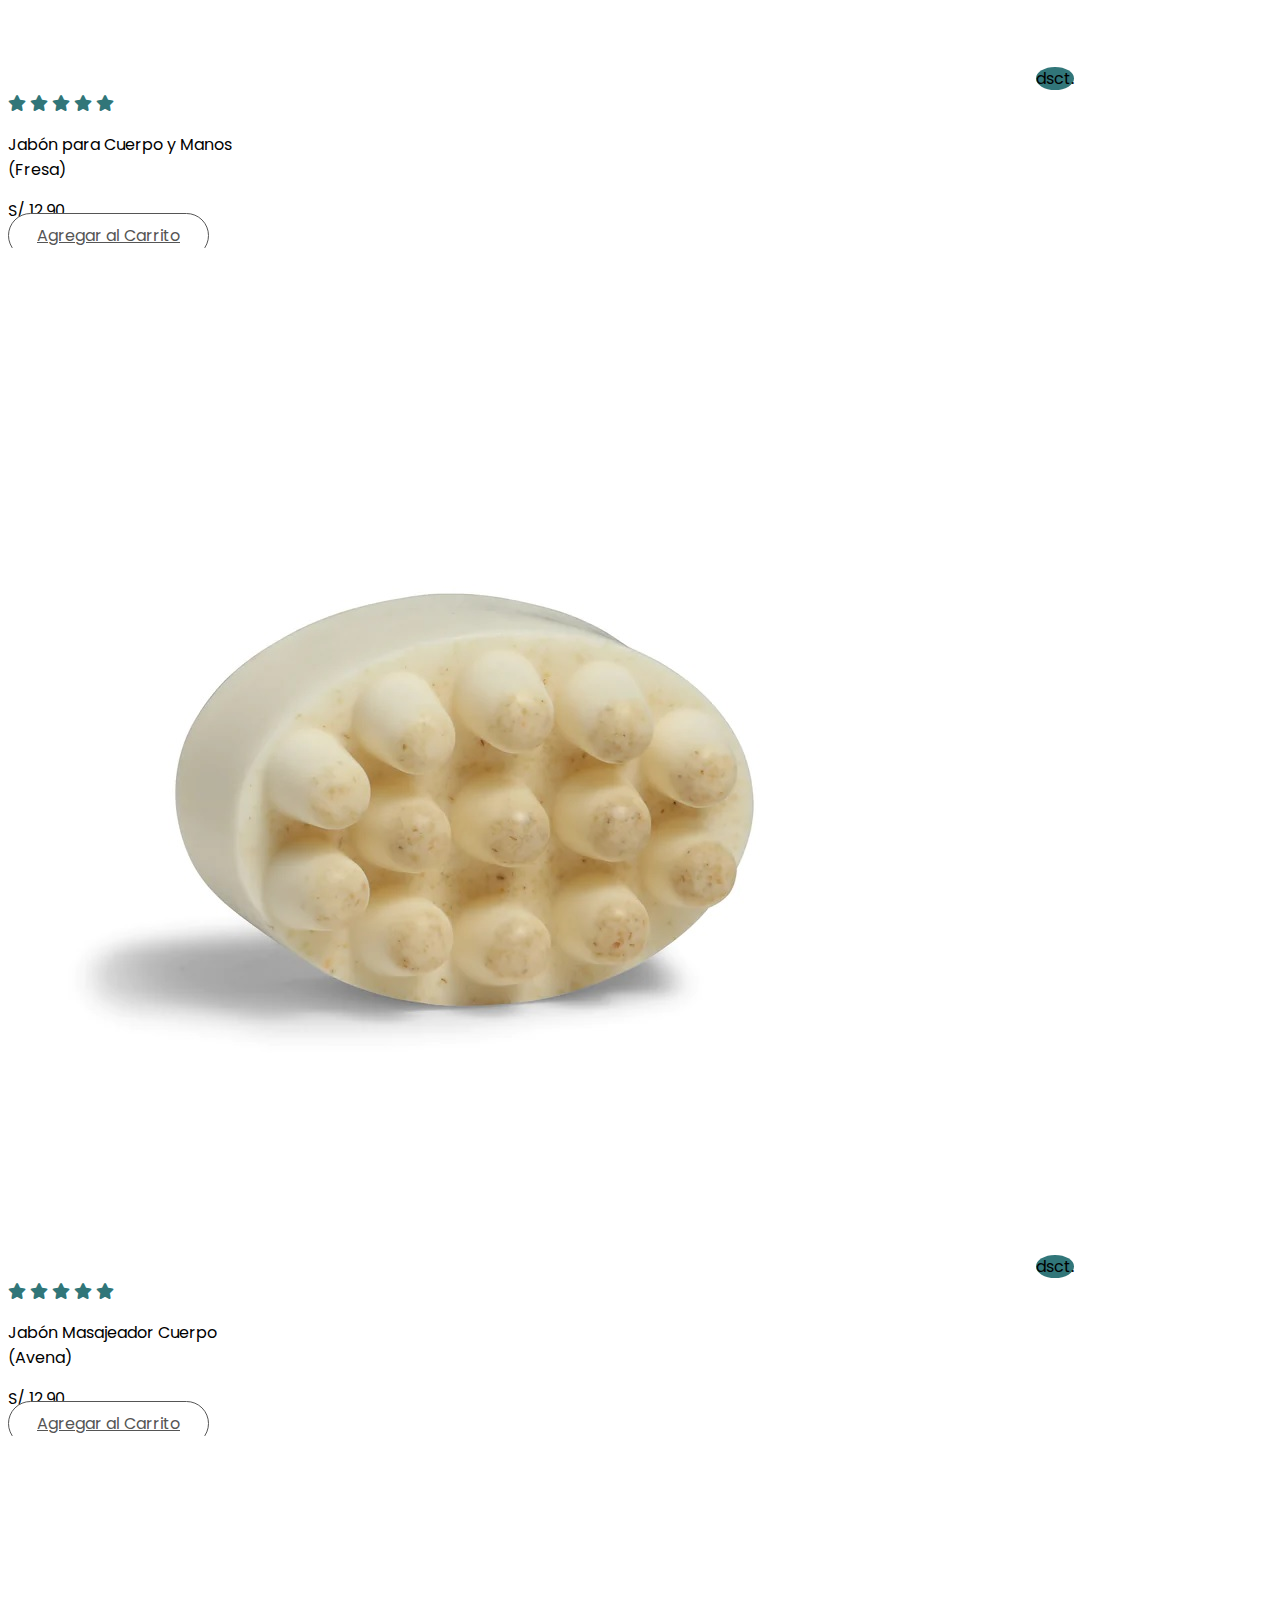
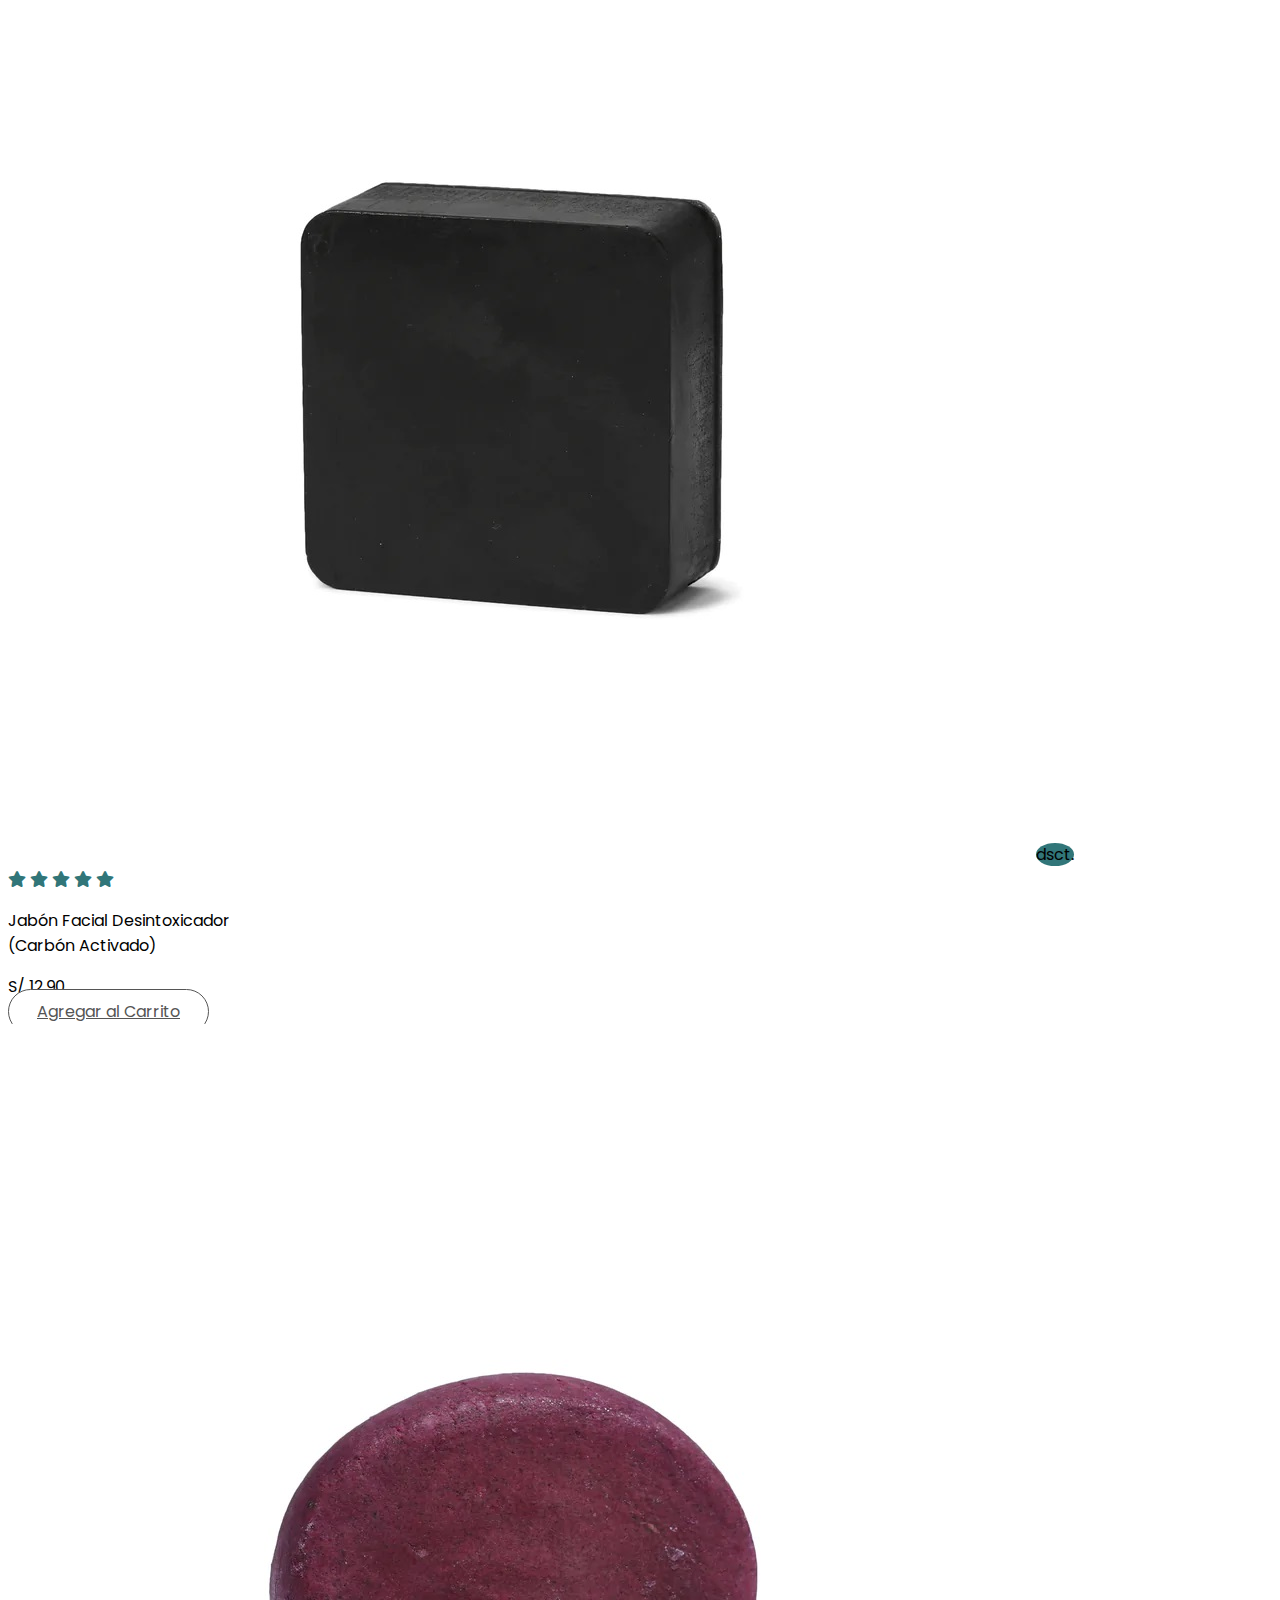
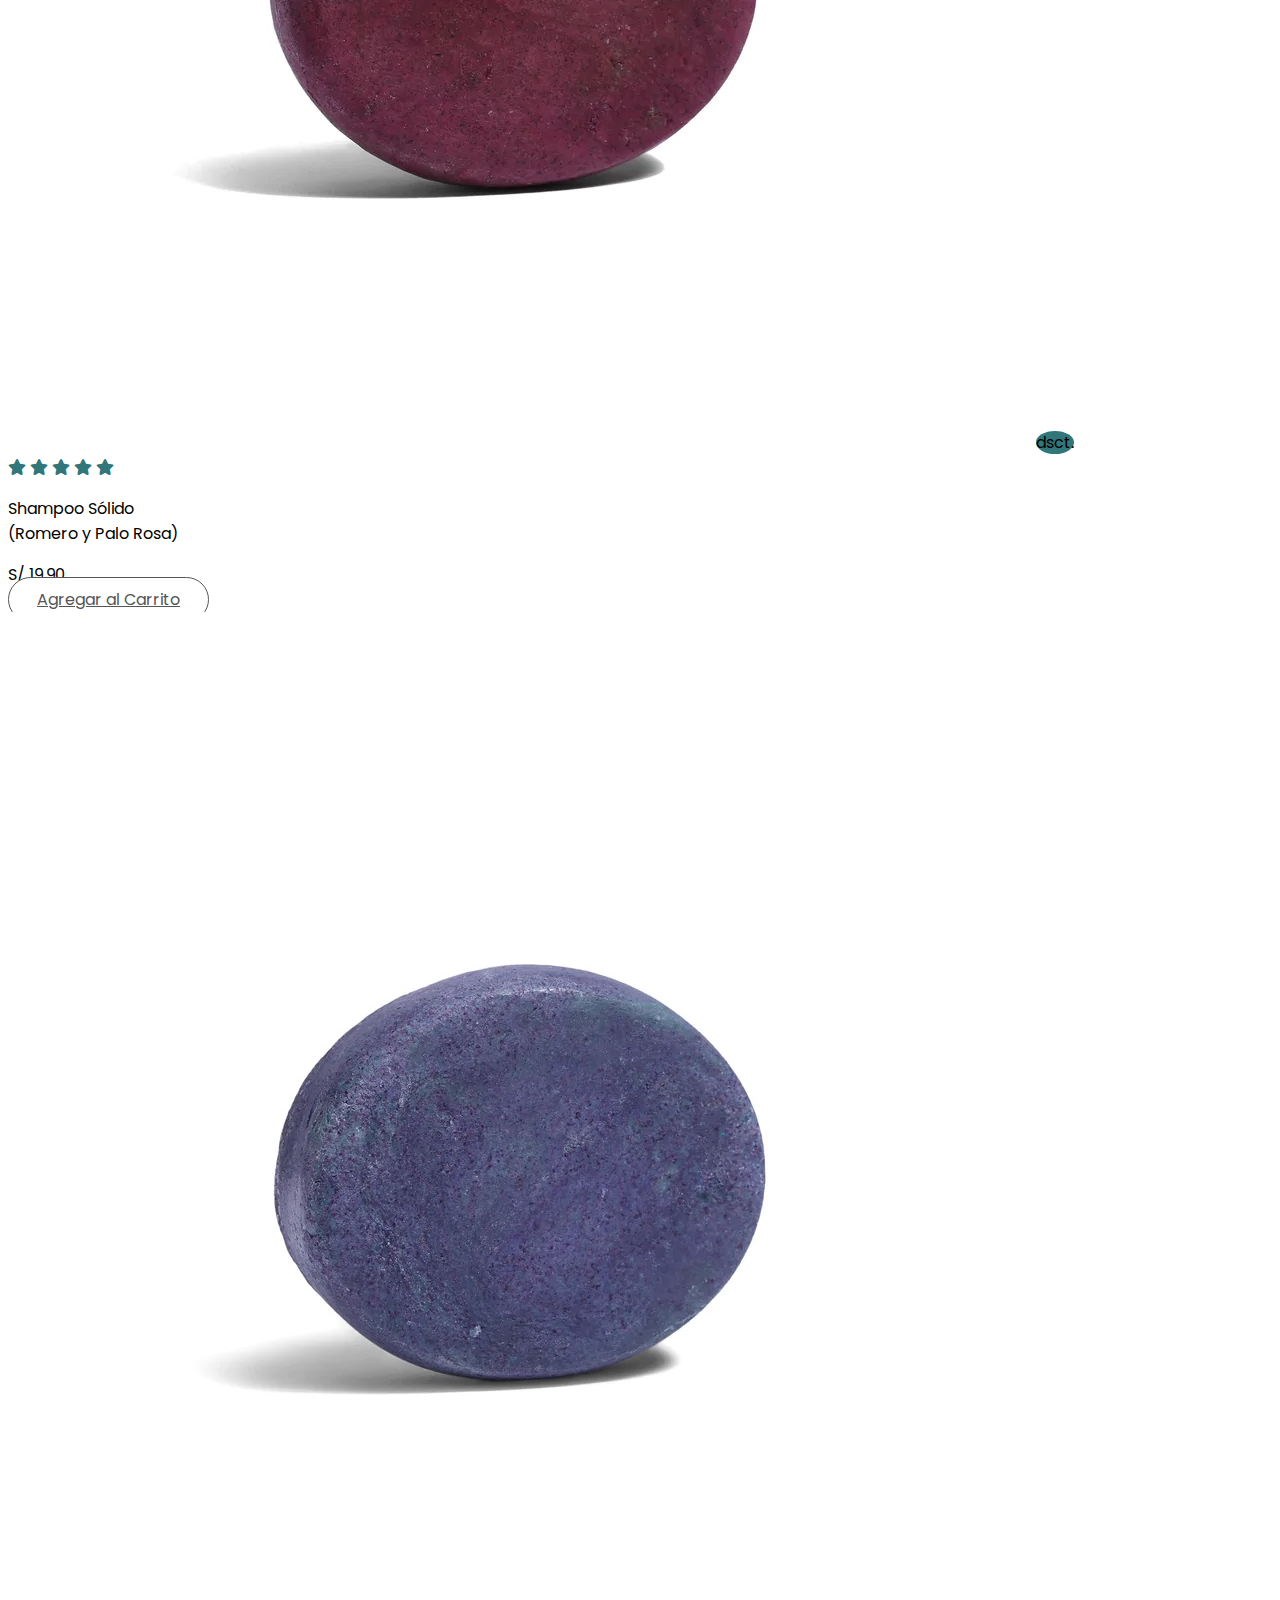
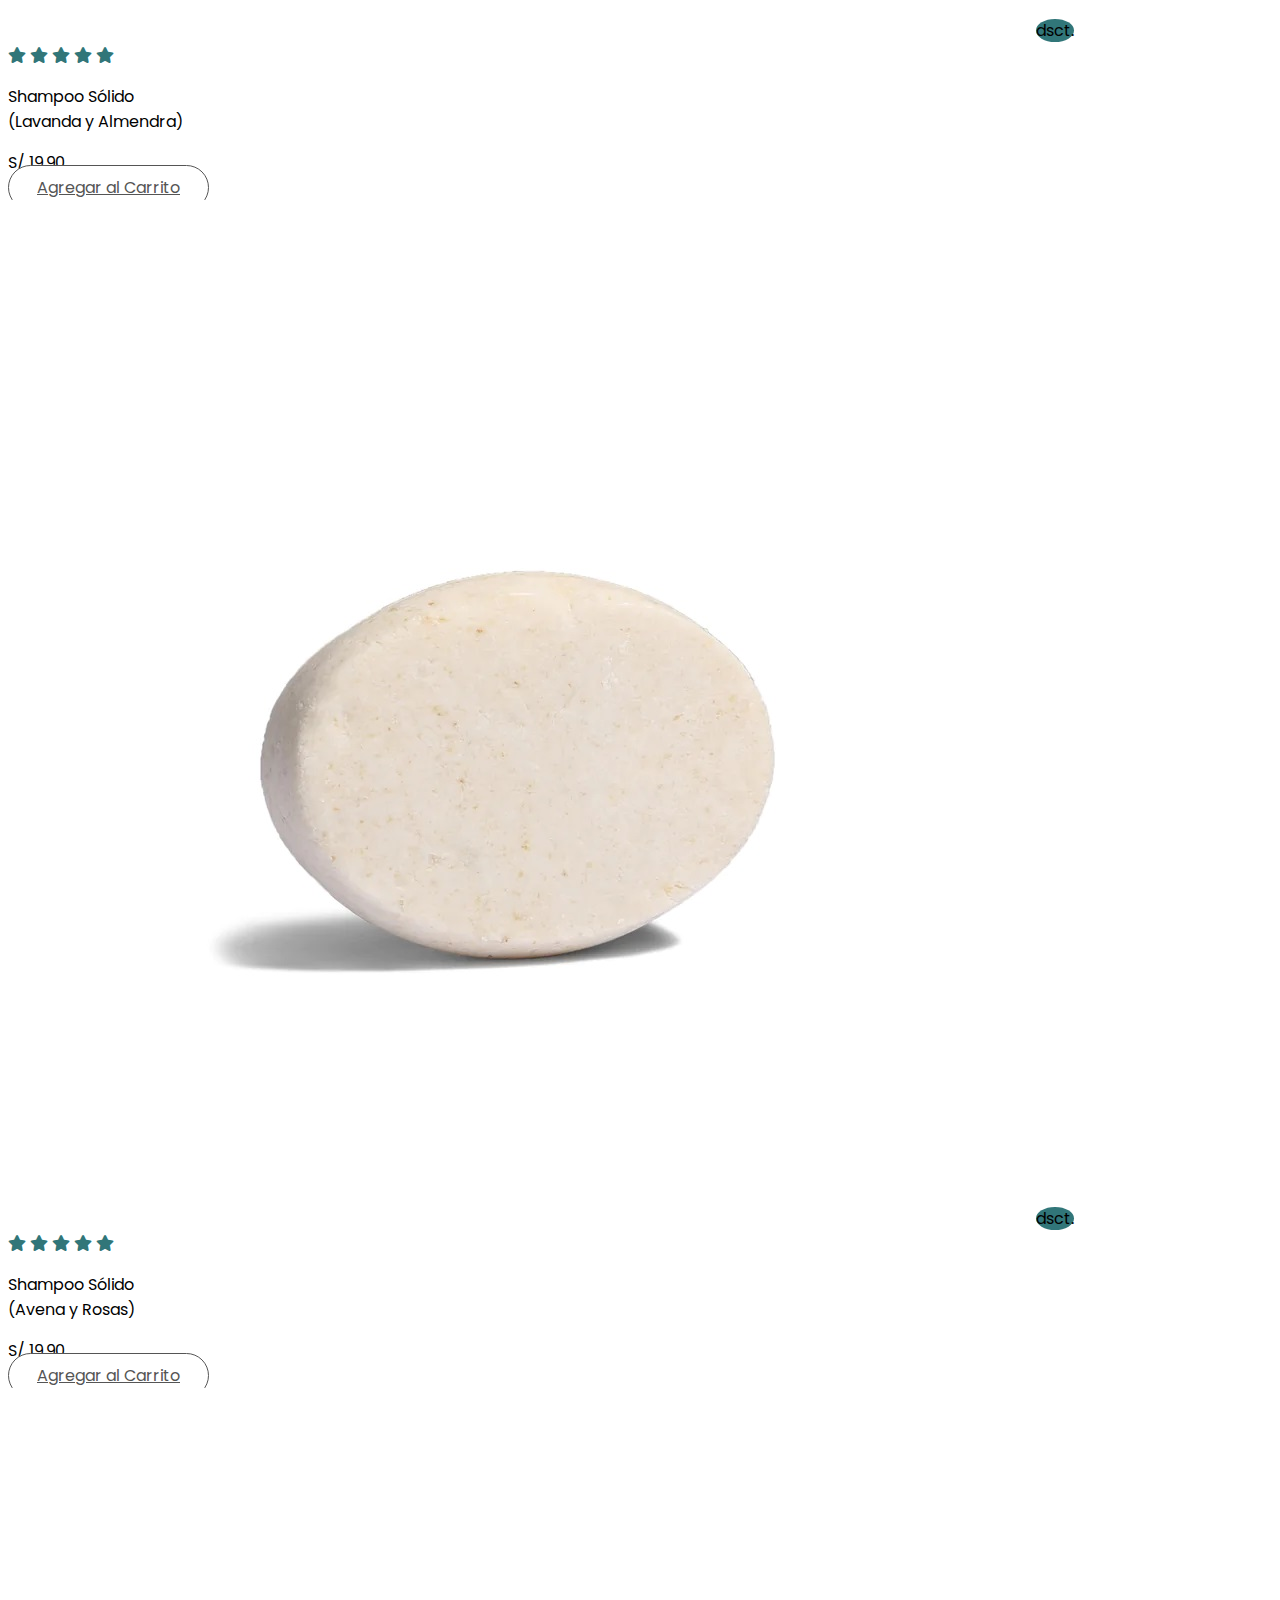
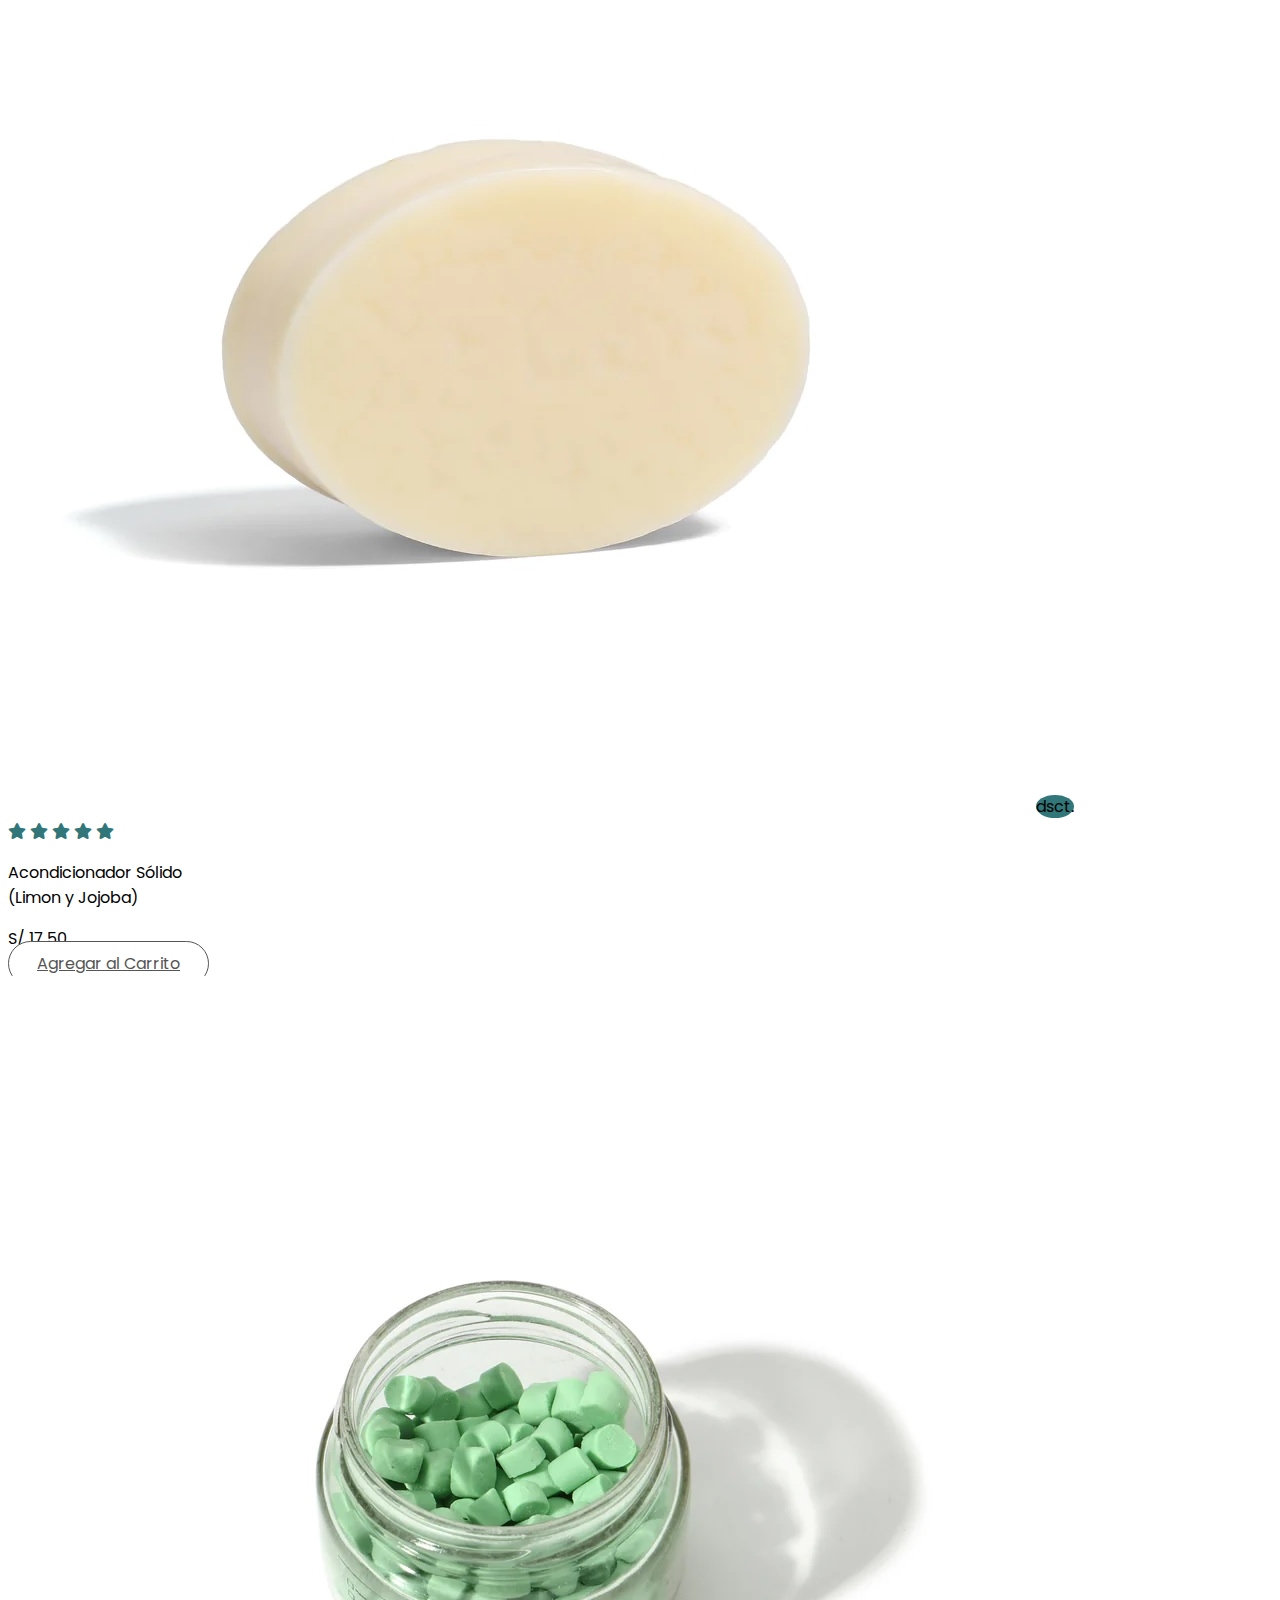
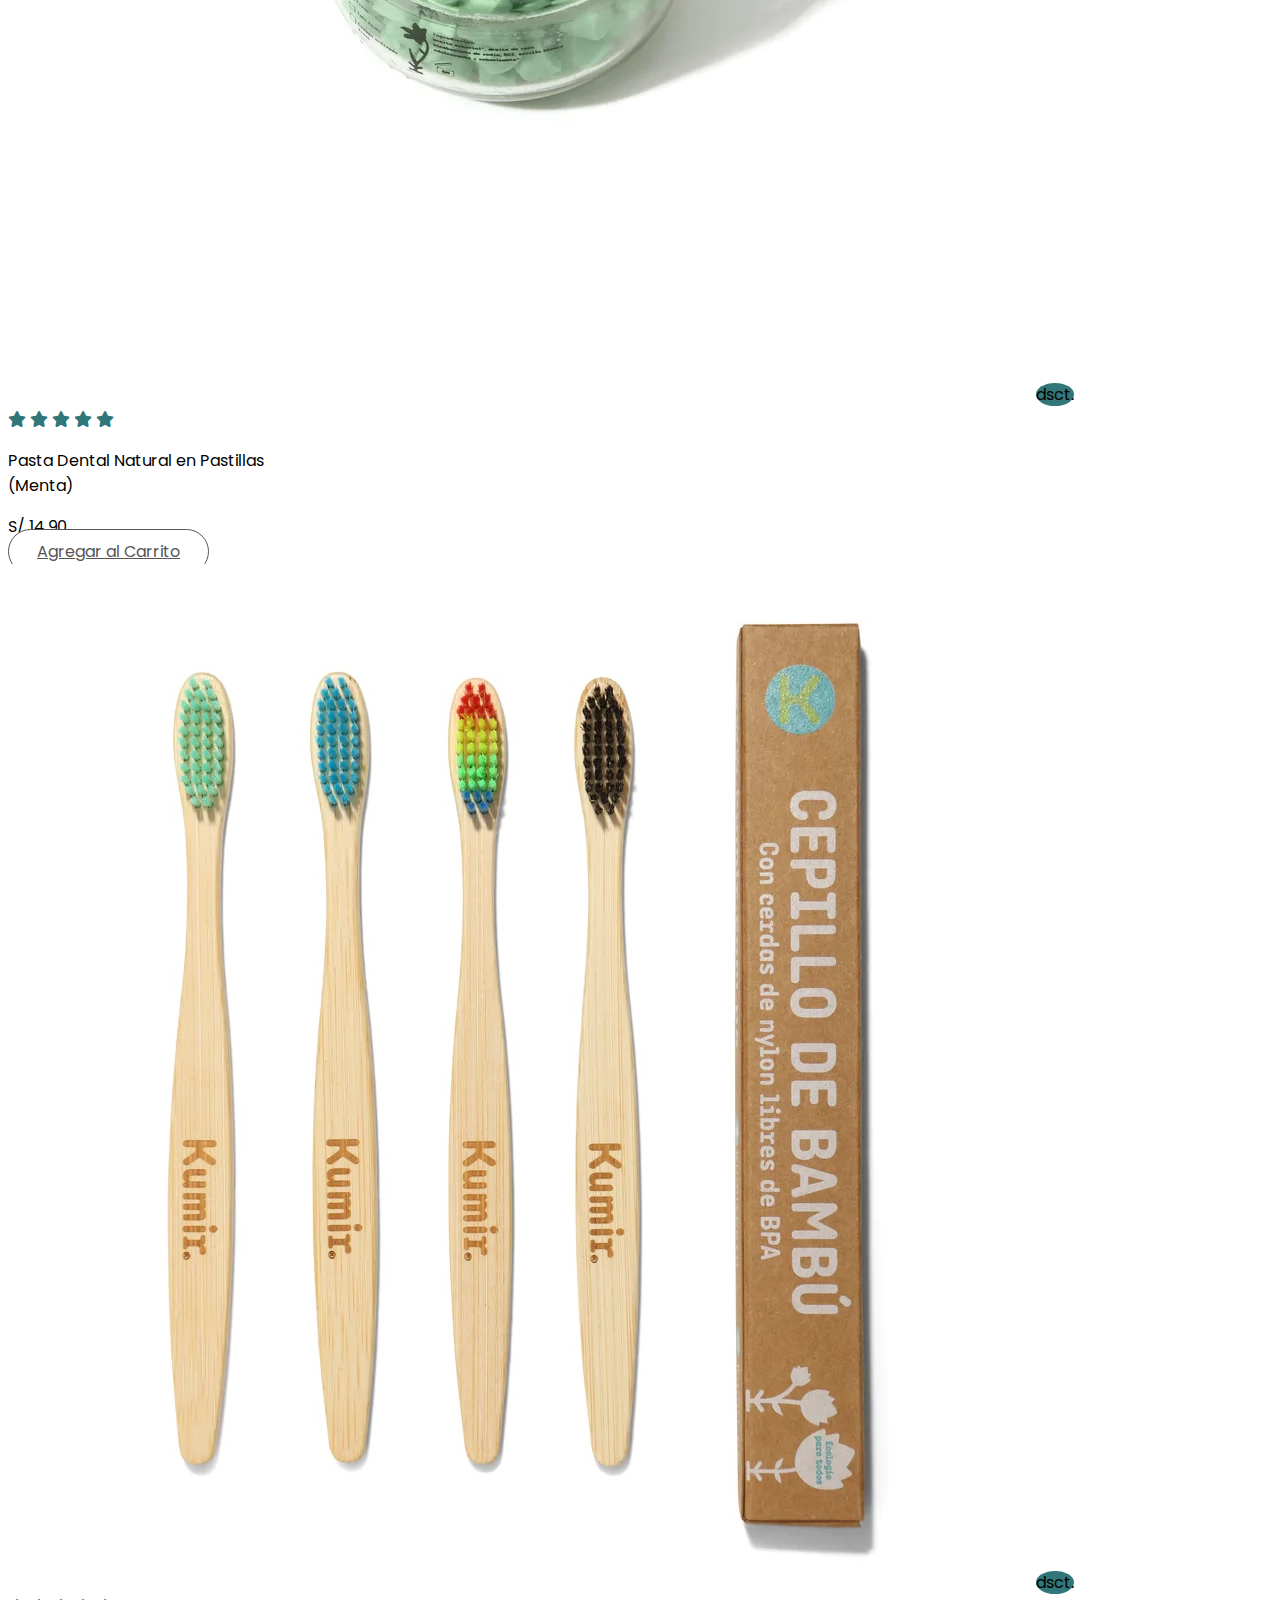
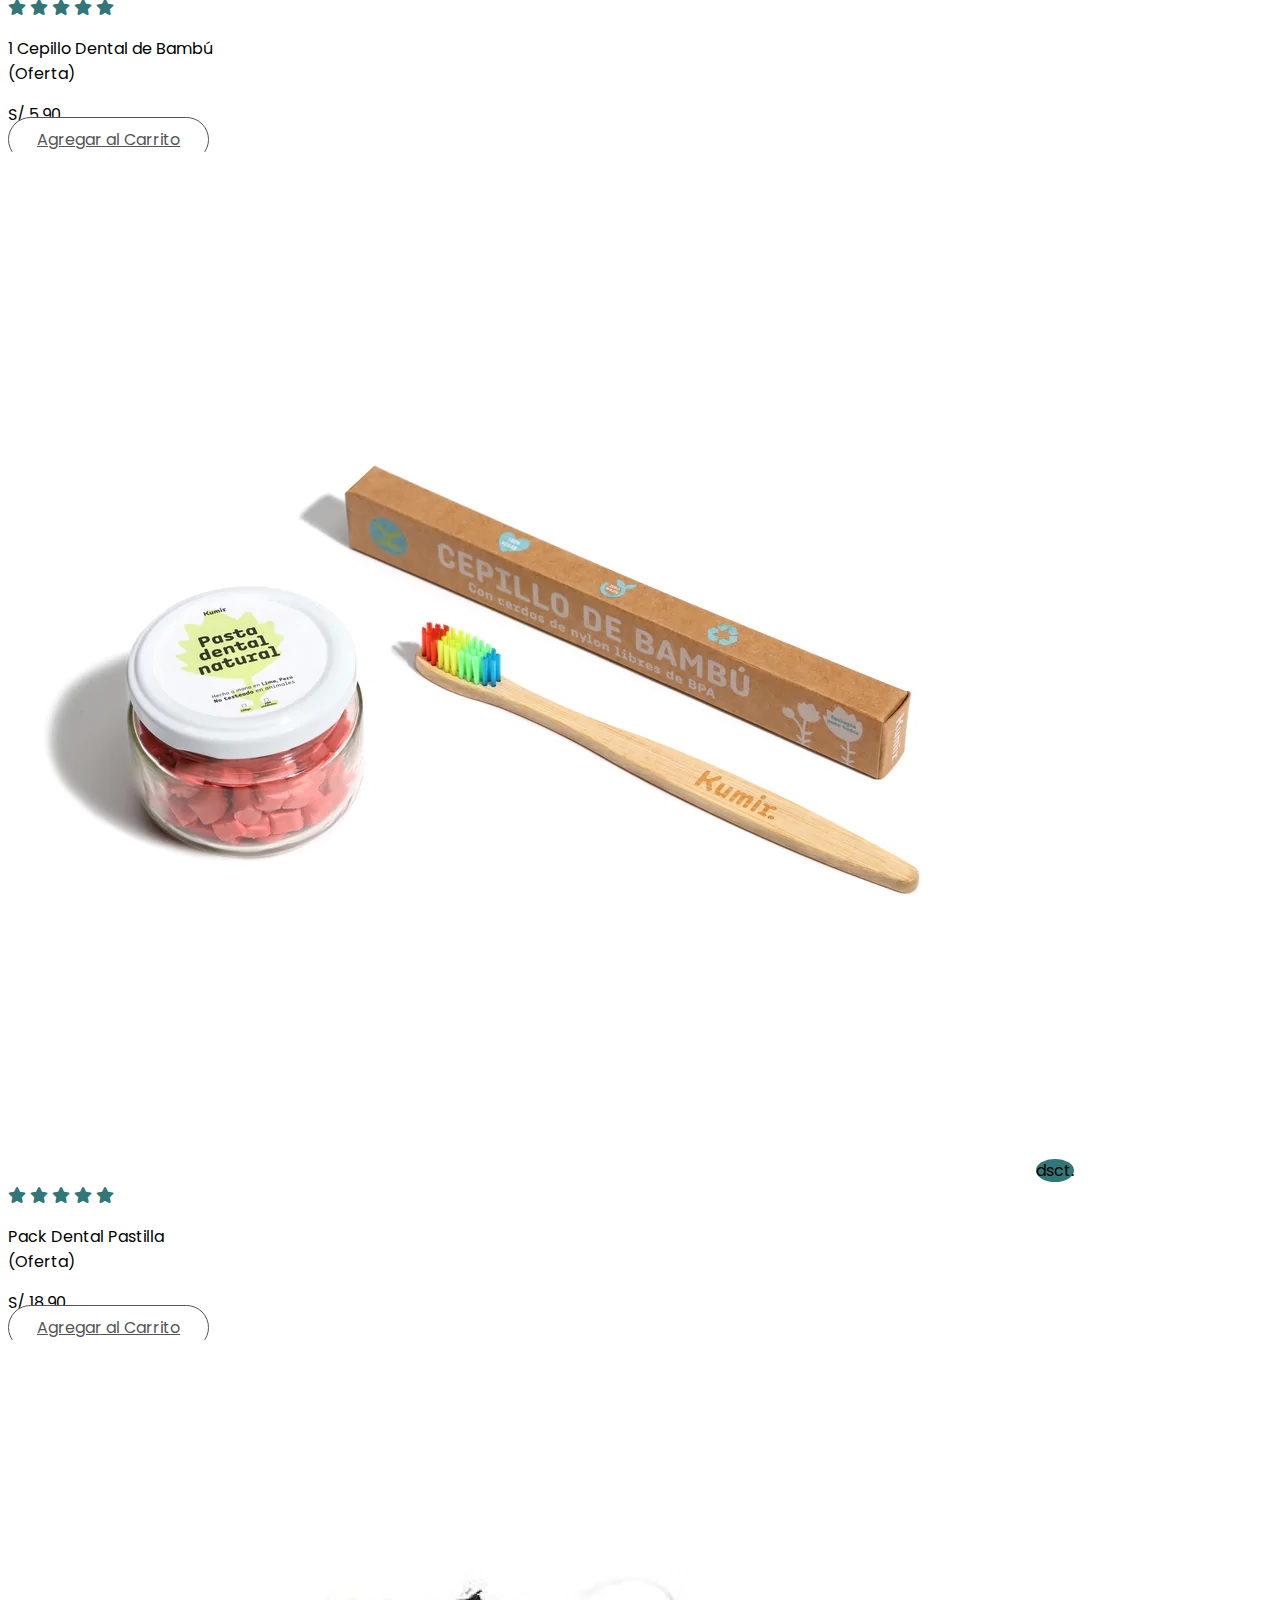
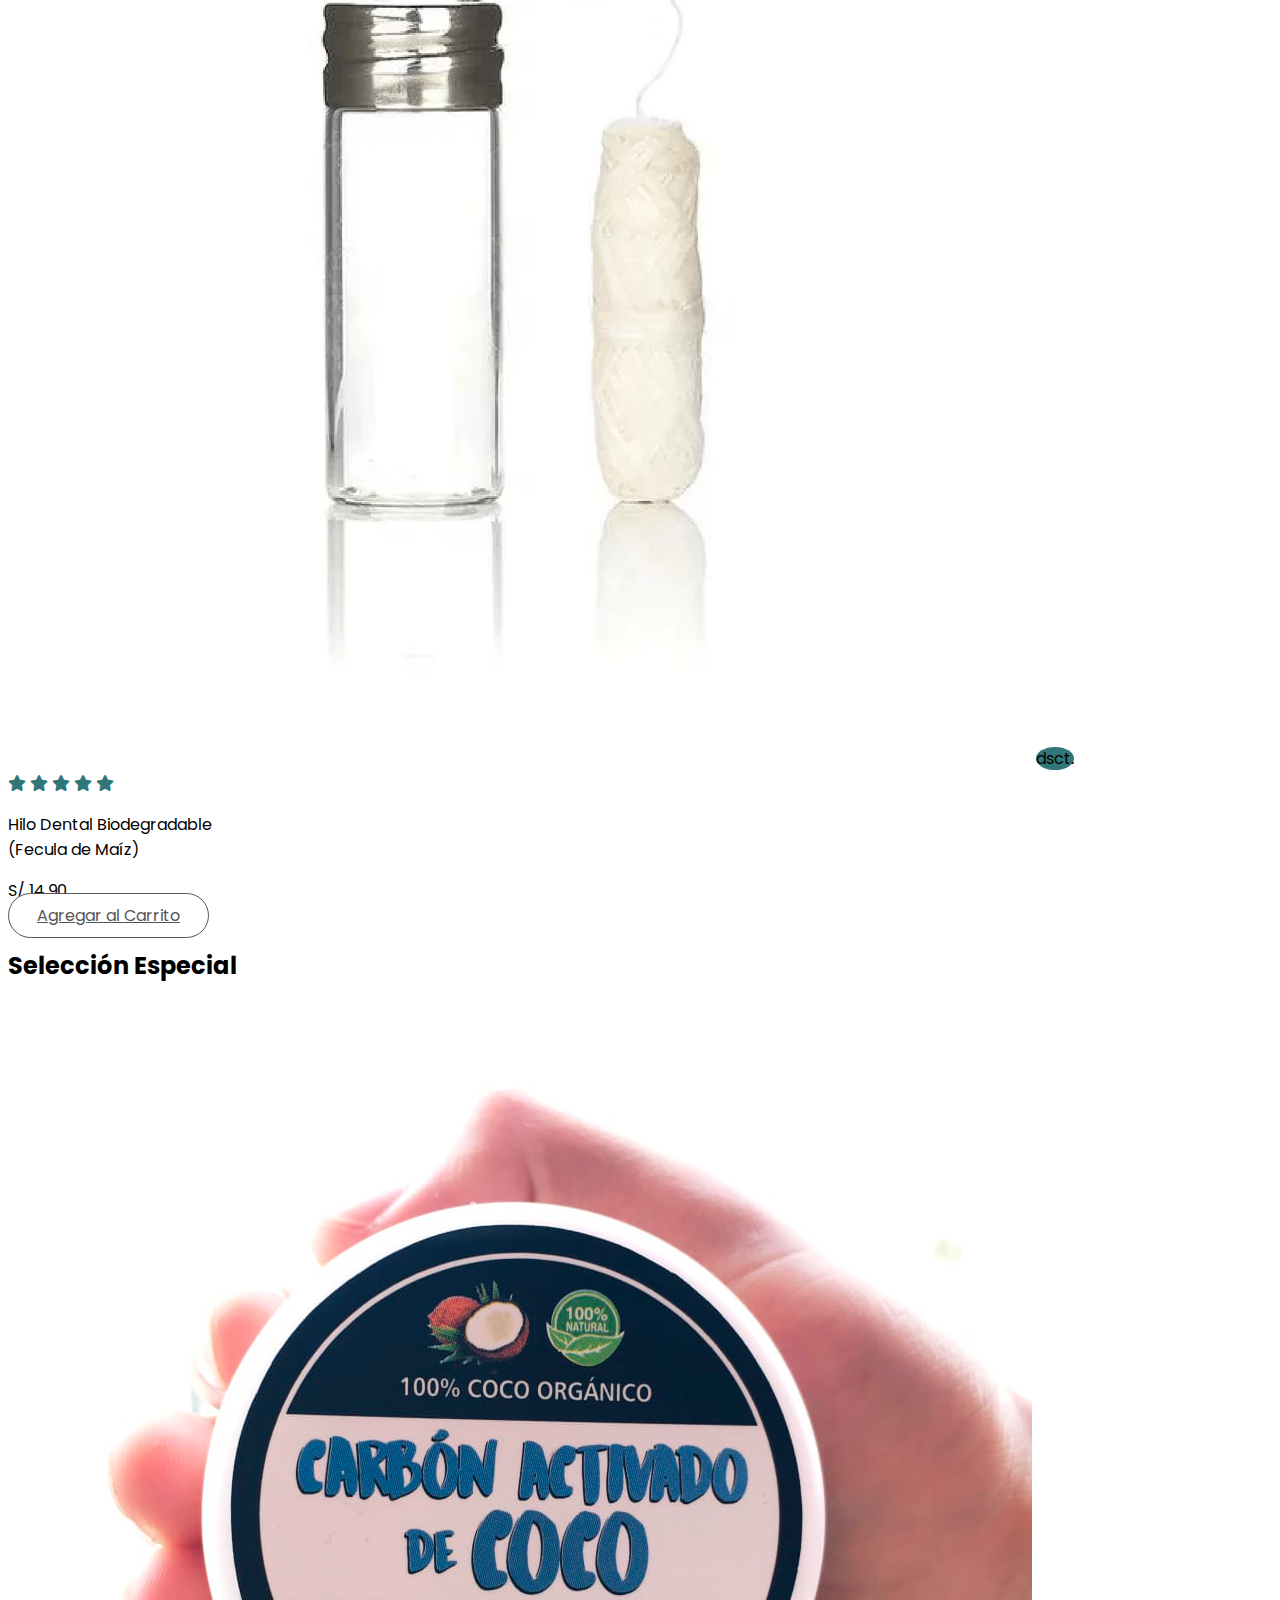
==== commit 42cee42e: "cambio en formulario" ====
--- a/ecommerce.html
+++ b/ecommerce.html
@@ -26,6 +26,7 @@
     <title>PeruvianShop</title>
   </head>
   <body>
+    <!--====================================-->
     <!-- navbar -->
     <nav class="navbar navbar-expand-lg navbar-light bg-white py-4 fixed-top">
       <div class="container container-nav">
@@ -114,6 +115,7 @@
       id="header"
       class="vh-100 carousel slide"
       data-bs-ride="carousel"
+      data-bs-interval="3000"
       style="padding-top: 104px"
     >
       <div class="container h-100 d-flex align-items-center carousel-inner">
@@ -124,7 +126,7 @@
           <h1
             class="text-uppercase py-2 fw-bold text-white banner pt-0 mt-3 m-0"
           >
-            <span>Nueva Temporada</span>
+            Nueva Temporada
           </h1>
           <a href="#" class="btn mt-3 text-uppercase">Compra ahora</a>
         </div>
@@ -979,7 +981,10 @@
                 </a>
               </li>
               <li class="my-3">
-                <a href="#" class="text-white text-decoration-none text-muted">
+                <a
+                  href="#about"
+                  class="text-white text-decoration-none text-muted"
+                >
                   <i class="fas fa-chevron-right me-1"></i> Nosotros
                 </a>
               </li>
--- a/main.css
+++ b/main.css
@@ -64,10 +64,7 @@
 #header {
   background: url(./images/banner3.jpg) no-repeat top/cover;
 }
-.banner span {
-  letter-spacing: none;
-  color: white;
-}
+
 .carousel-inner h1 {
   font-size: 70px;
   font-family: var(--lg-font);
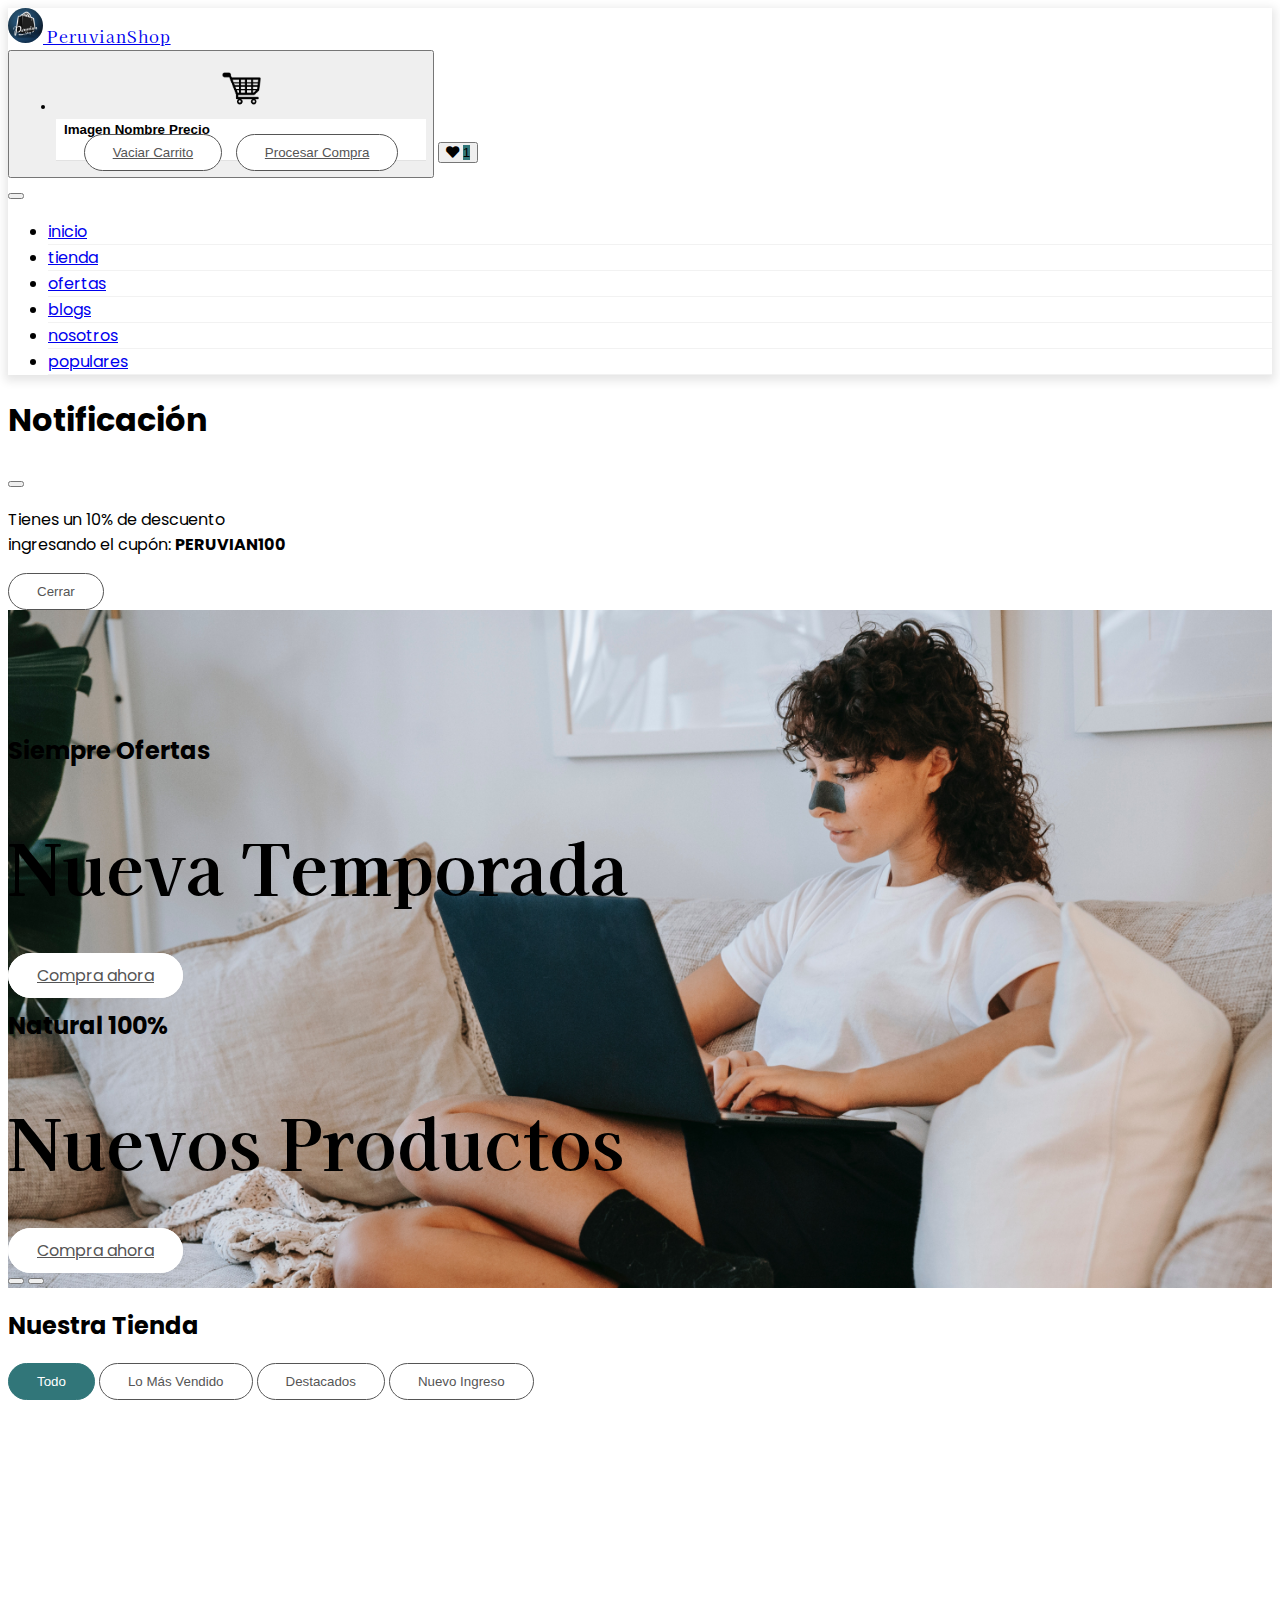
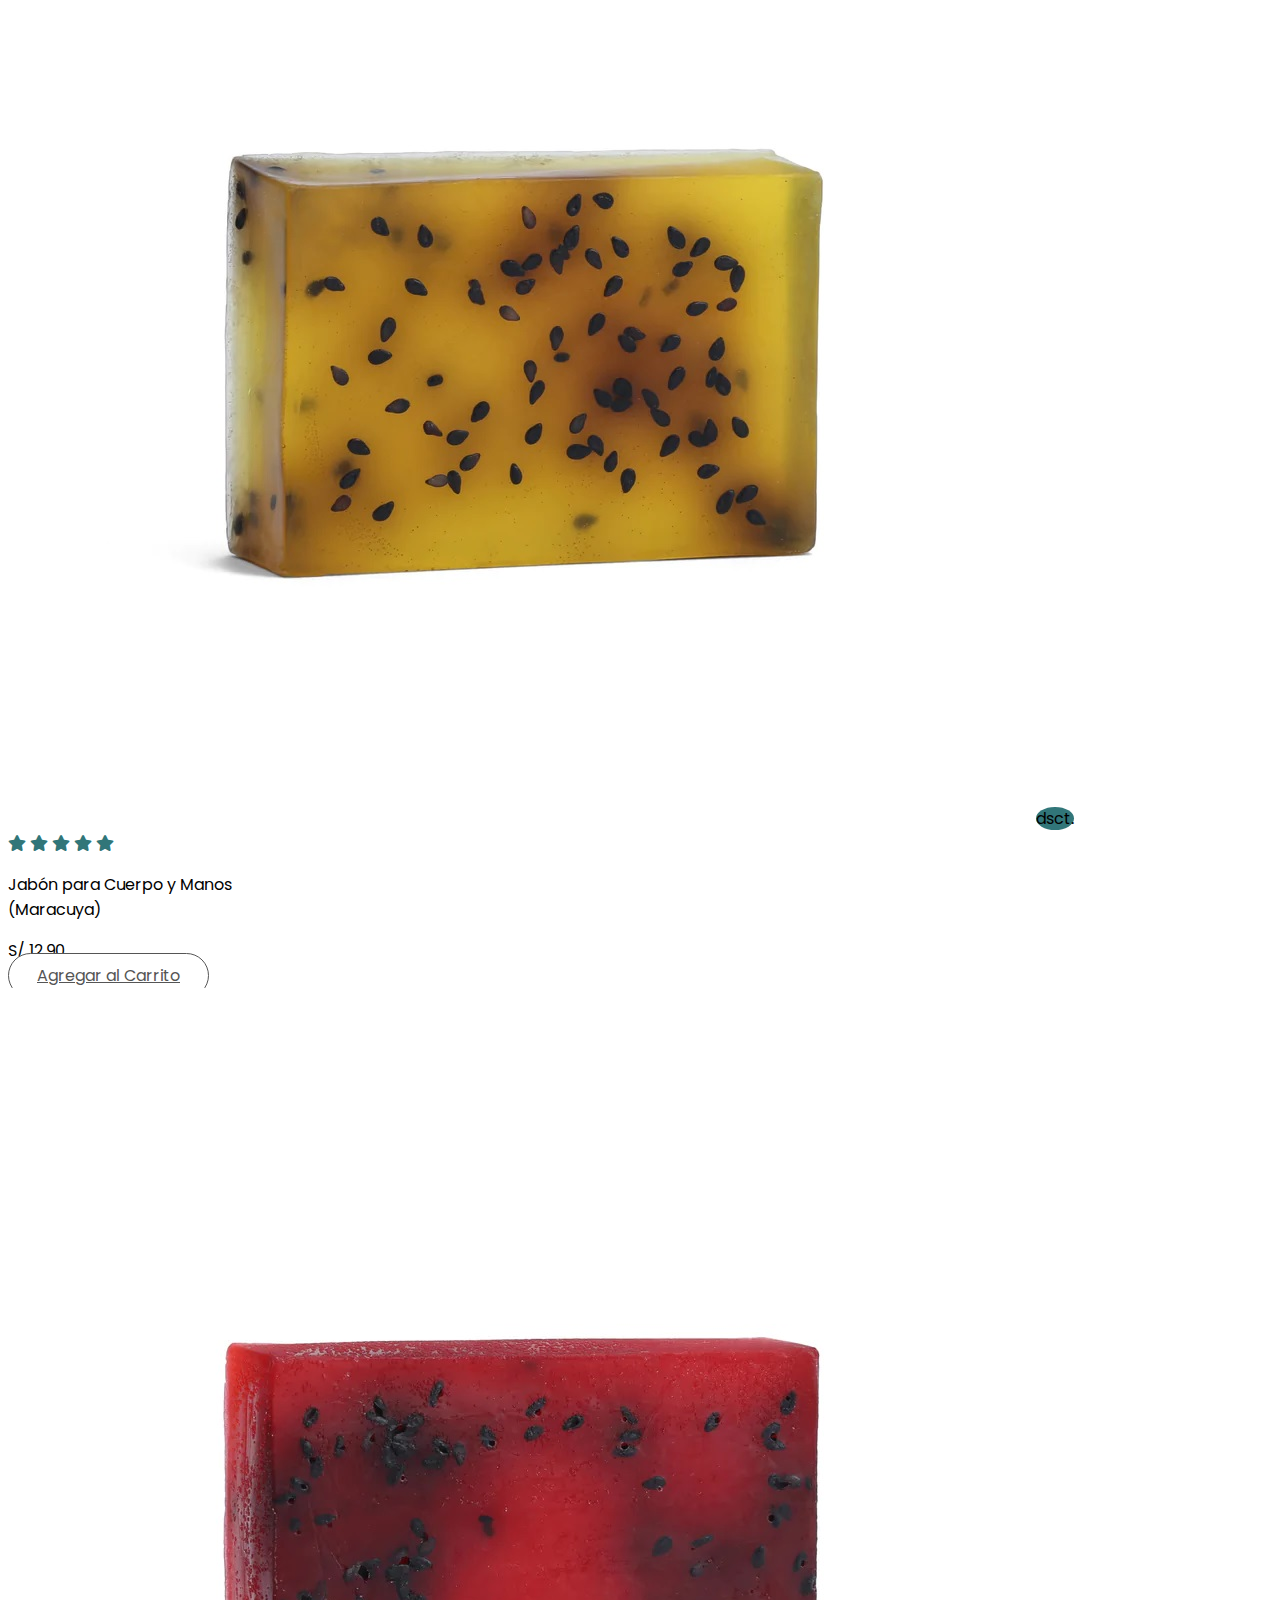
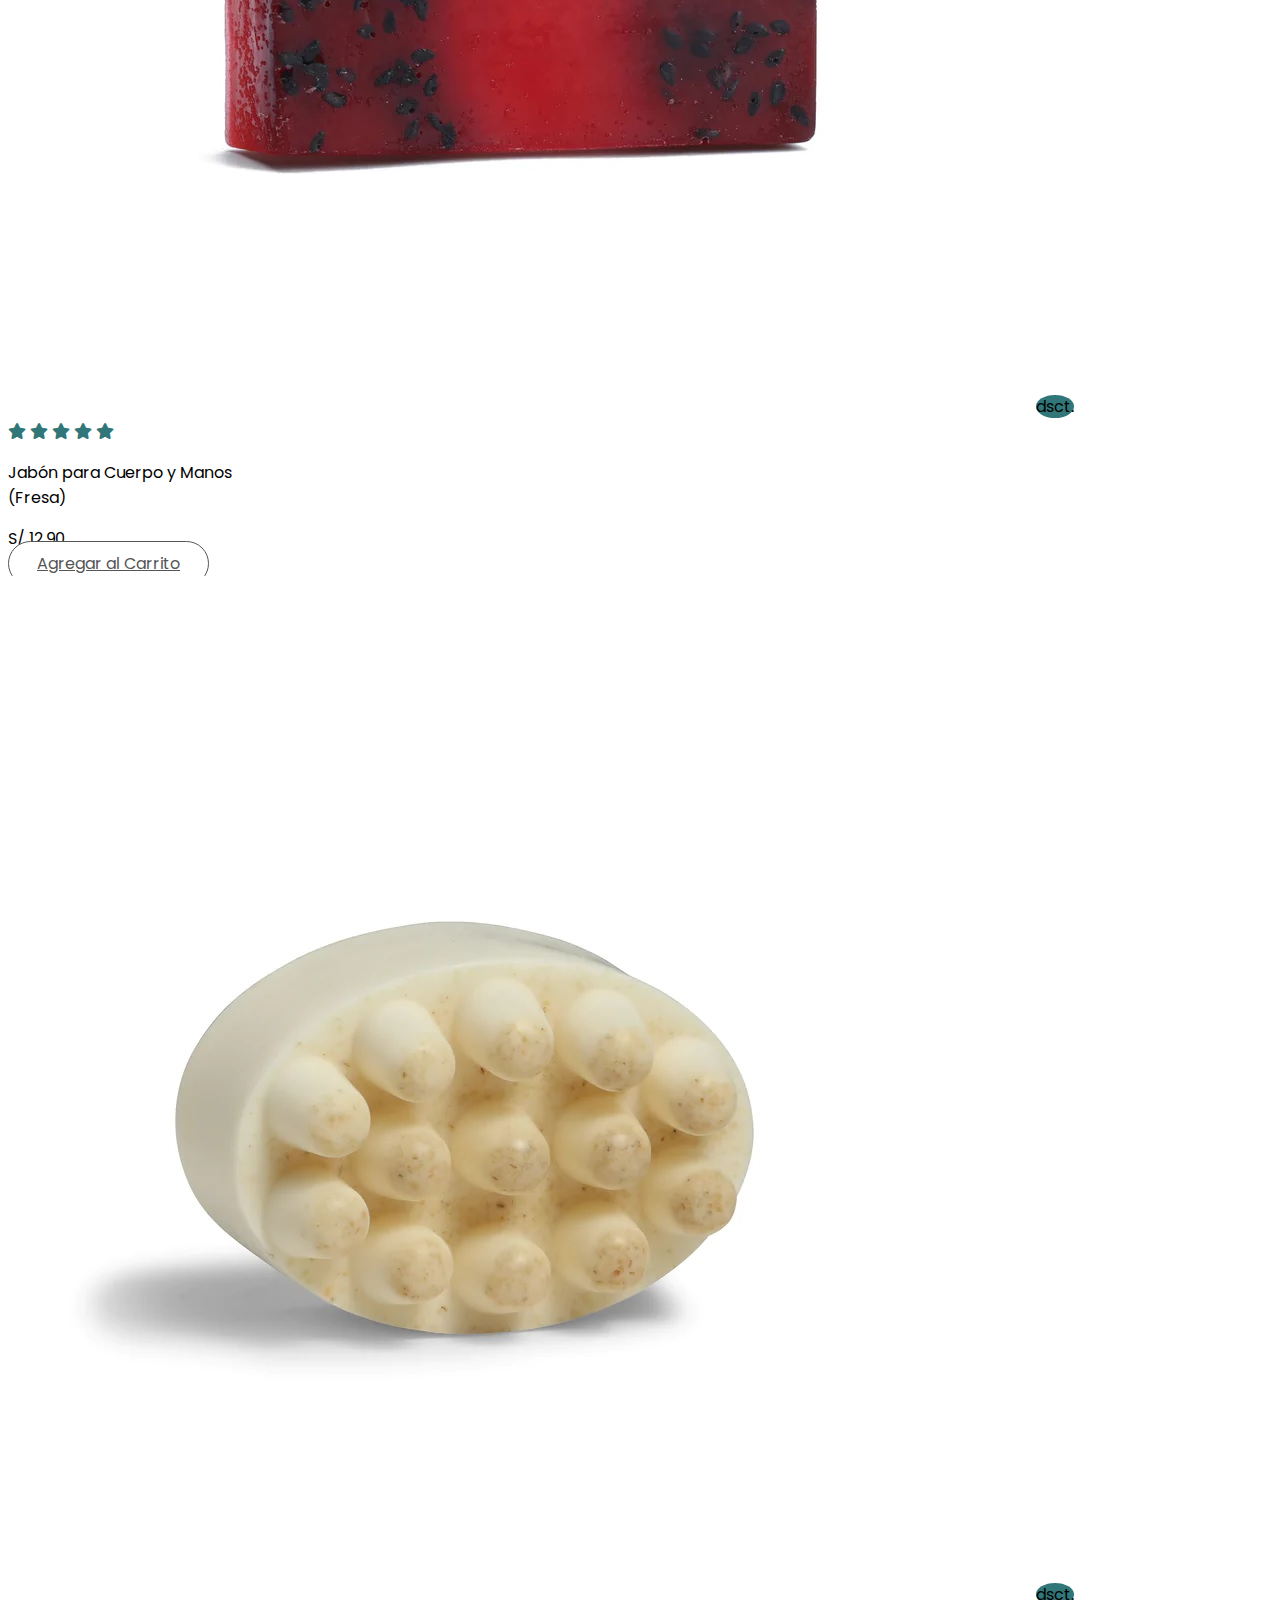
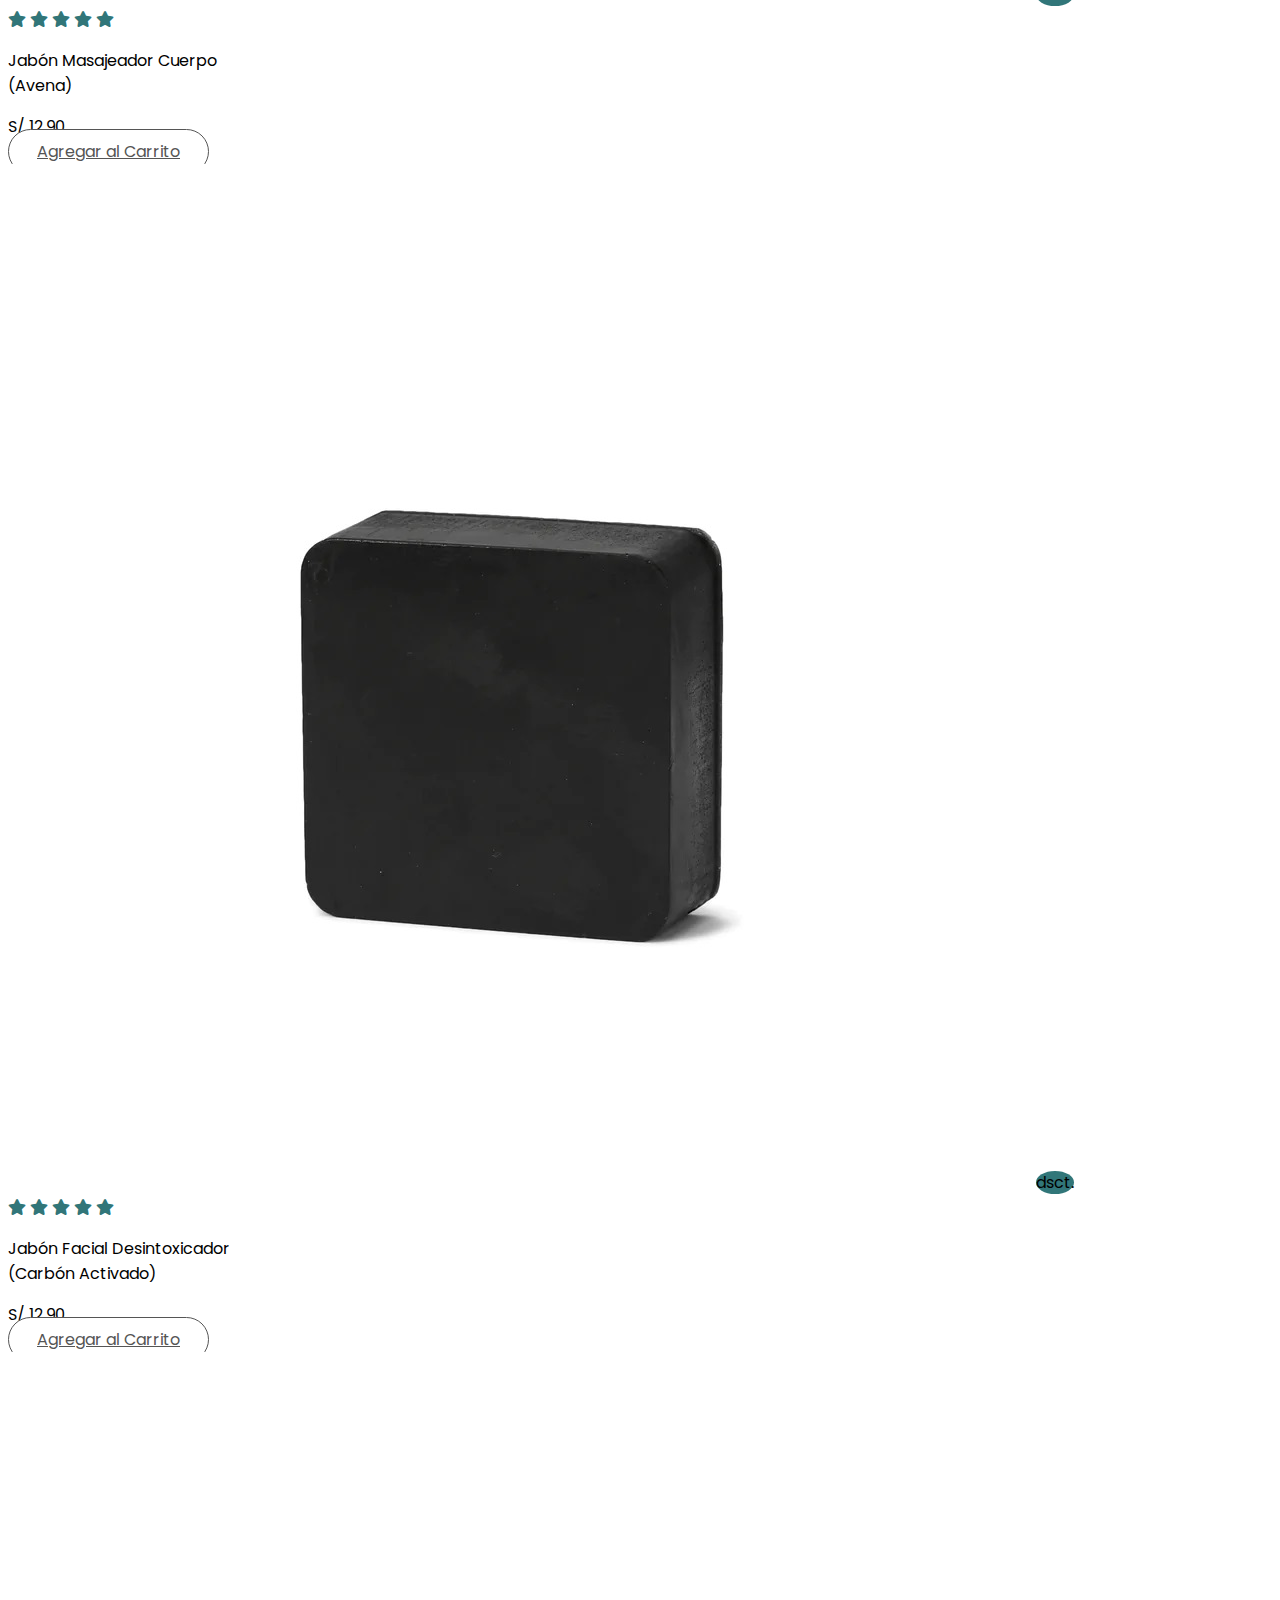
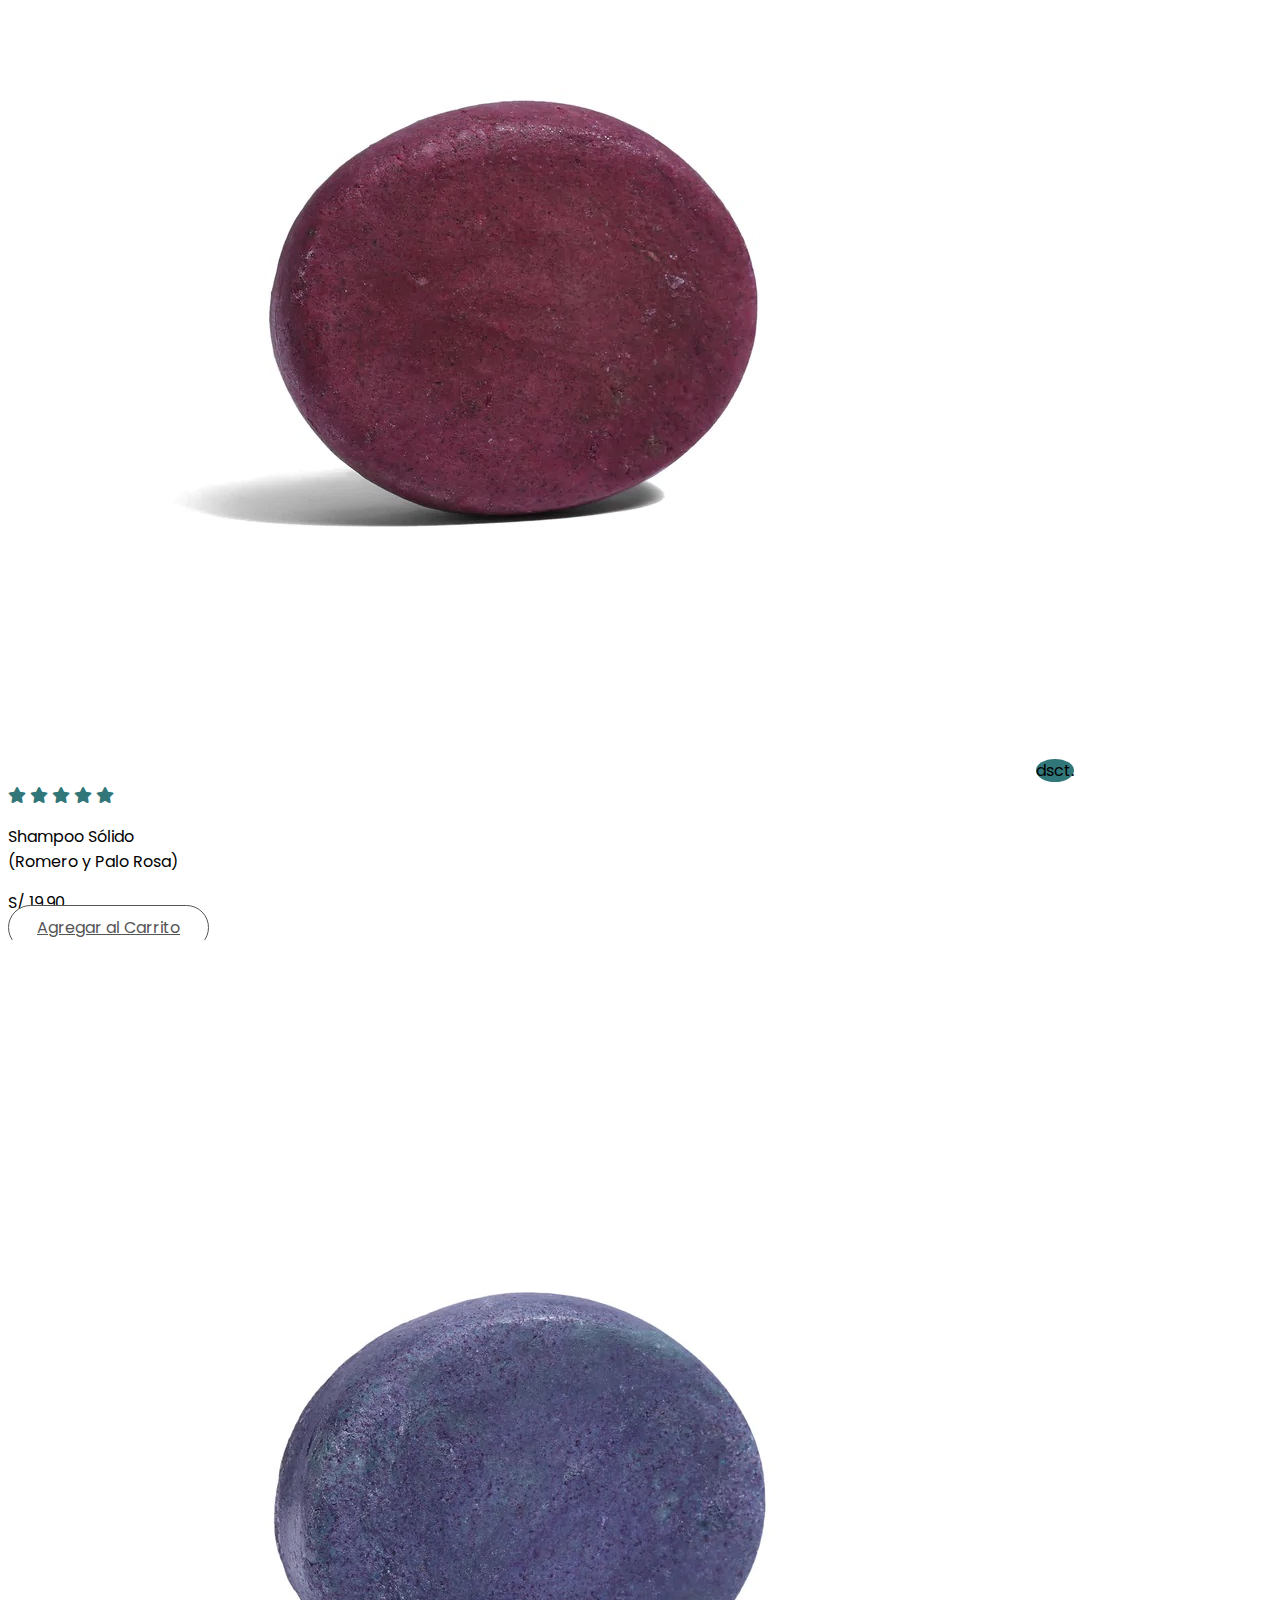
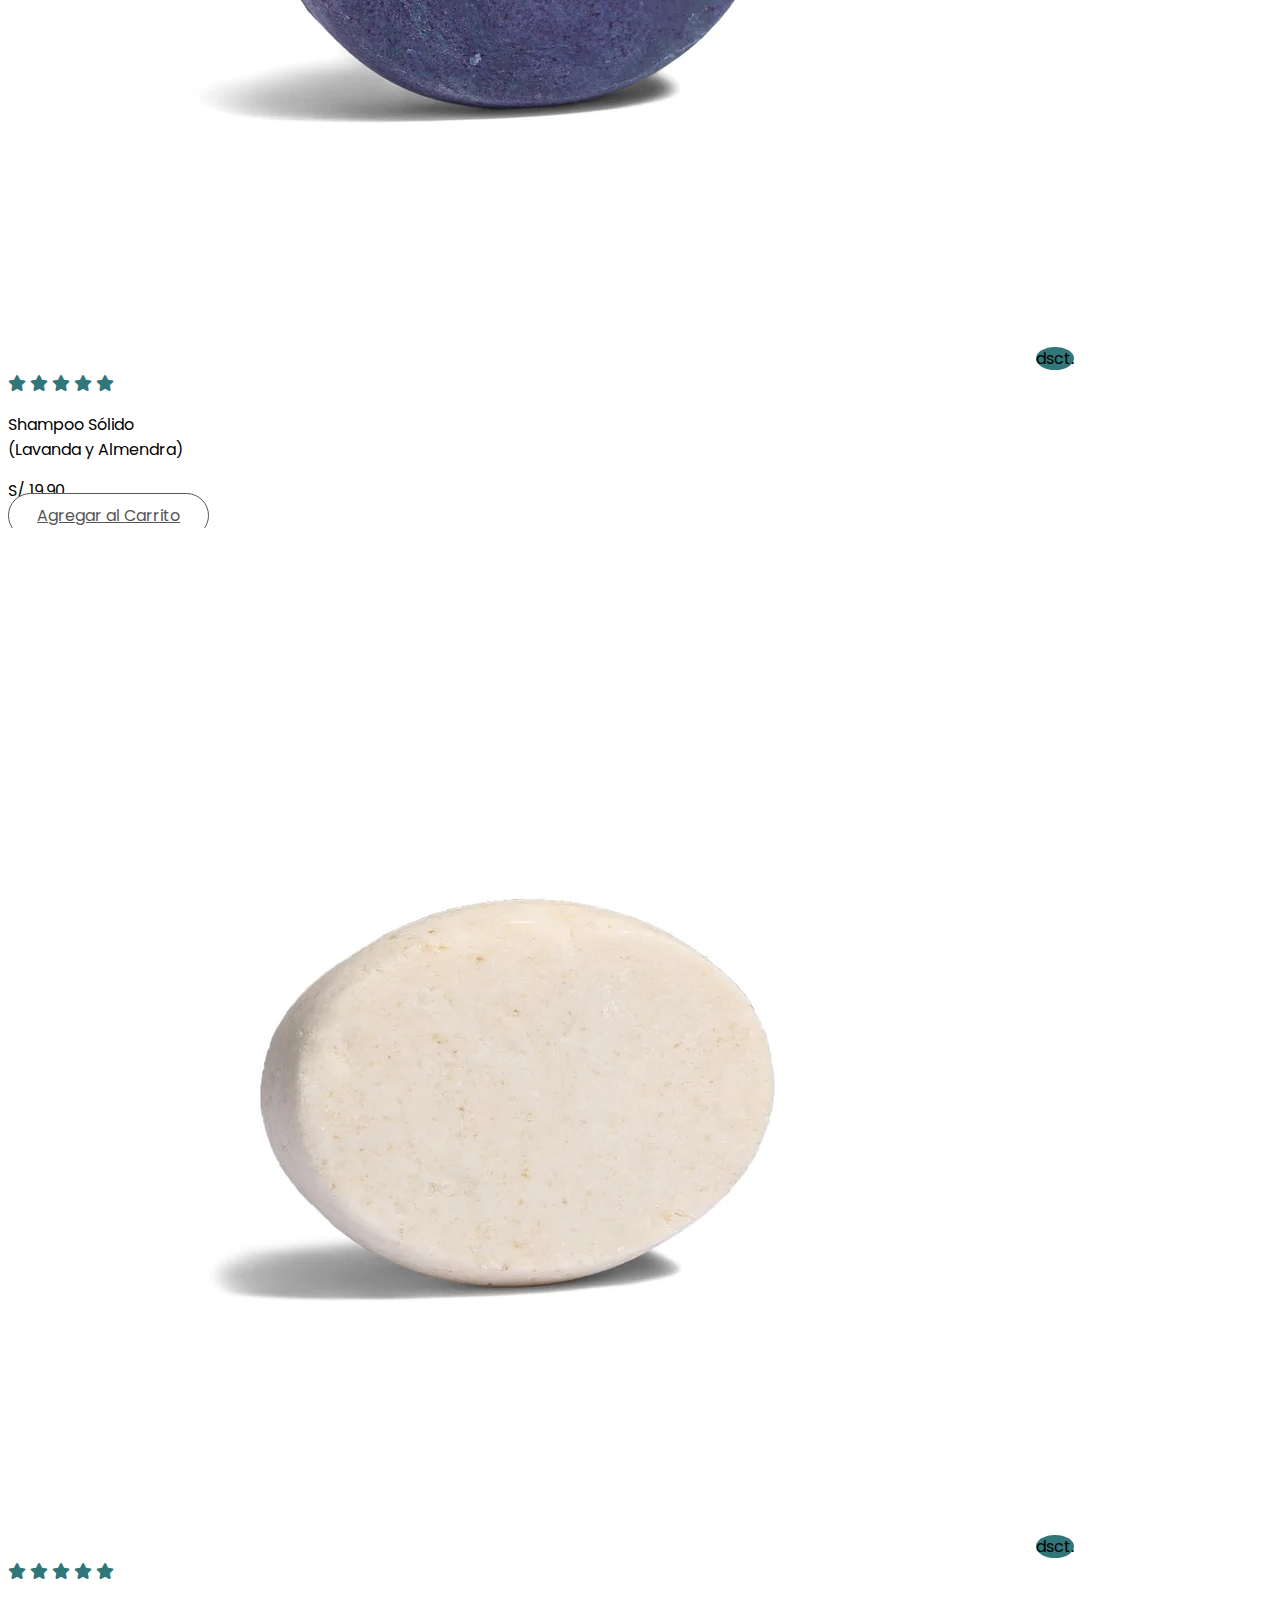
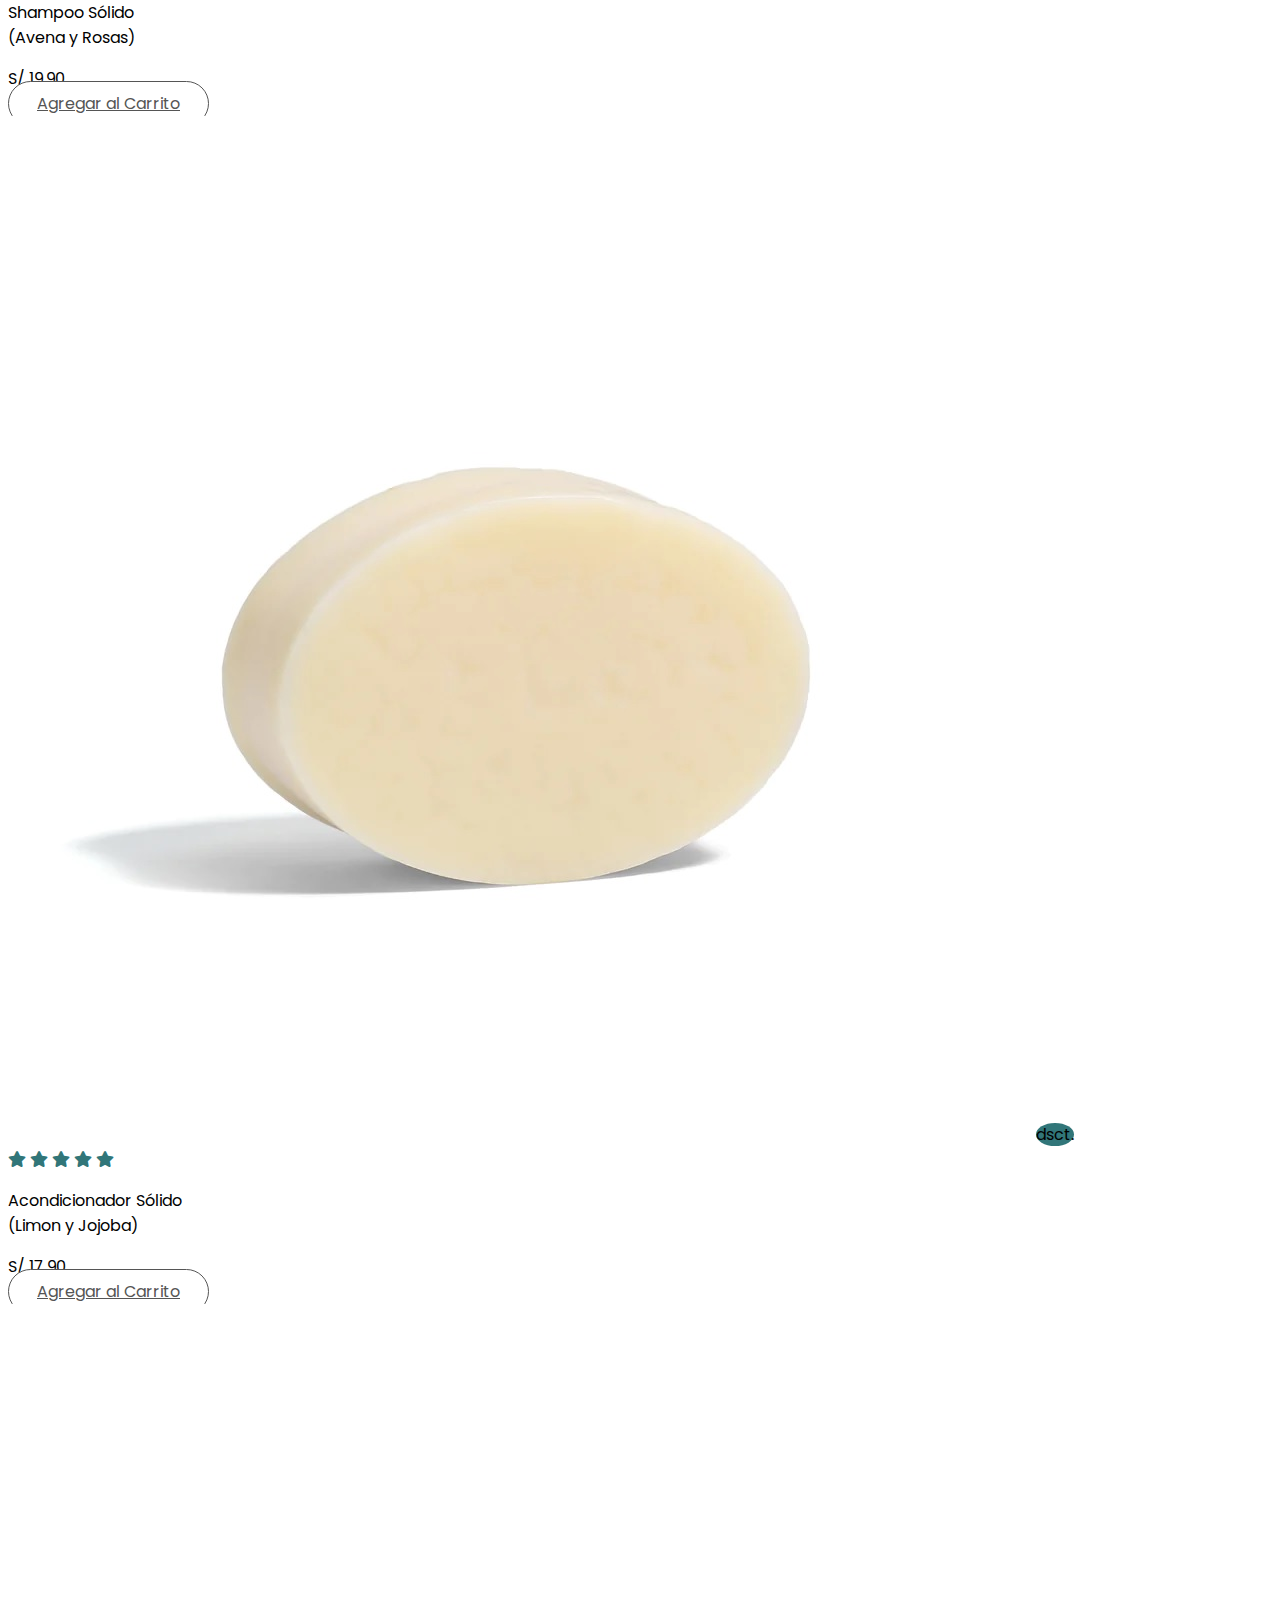
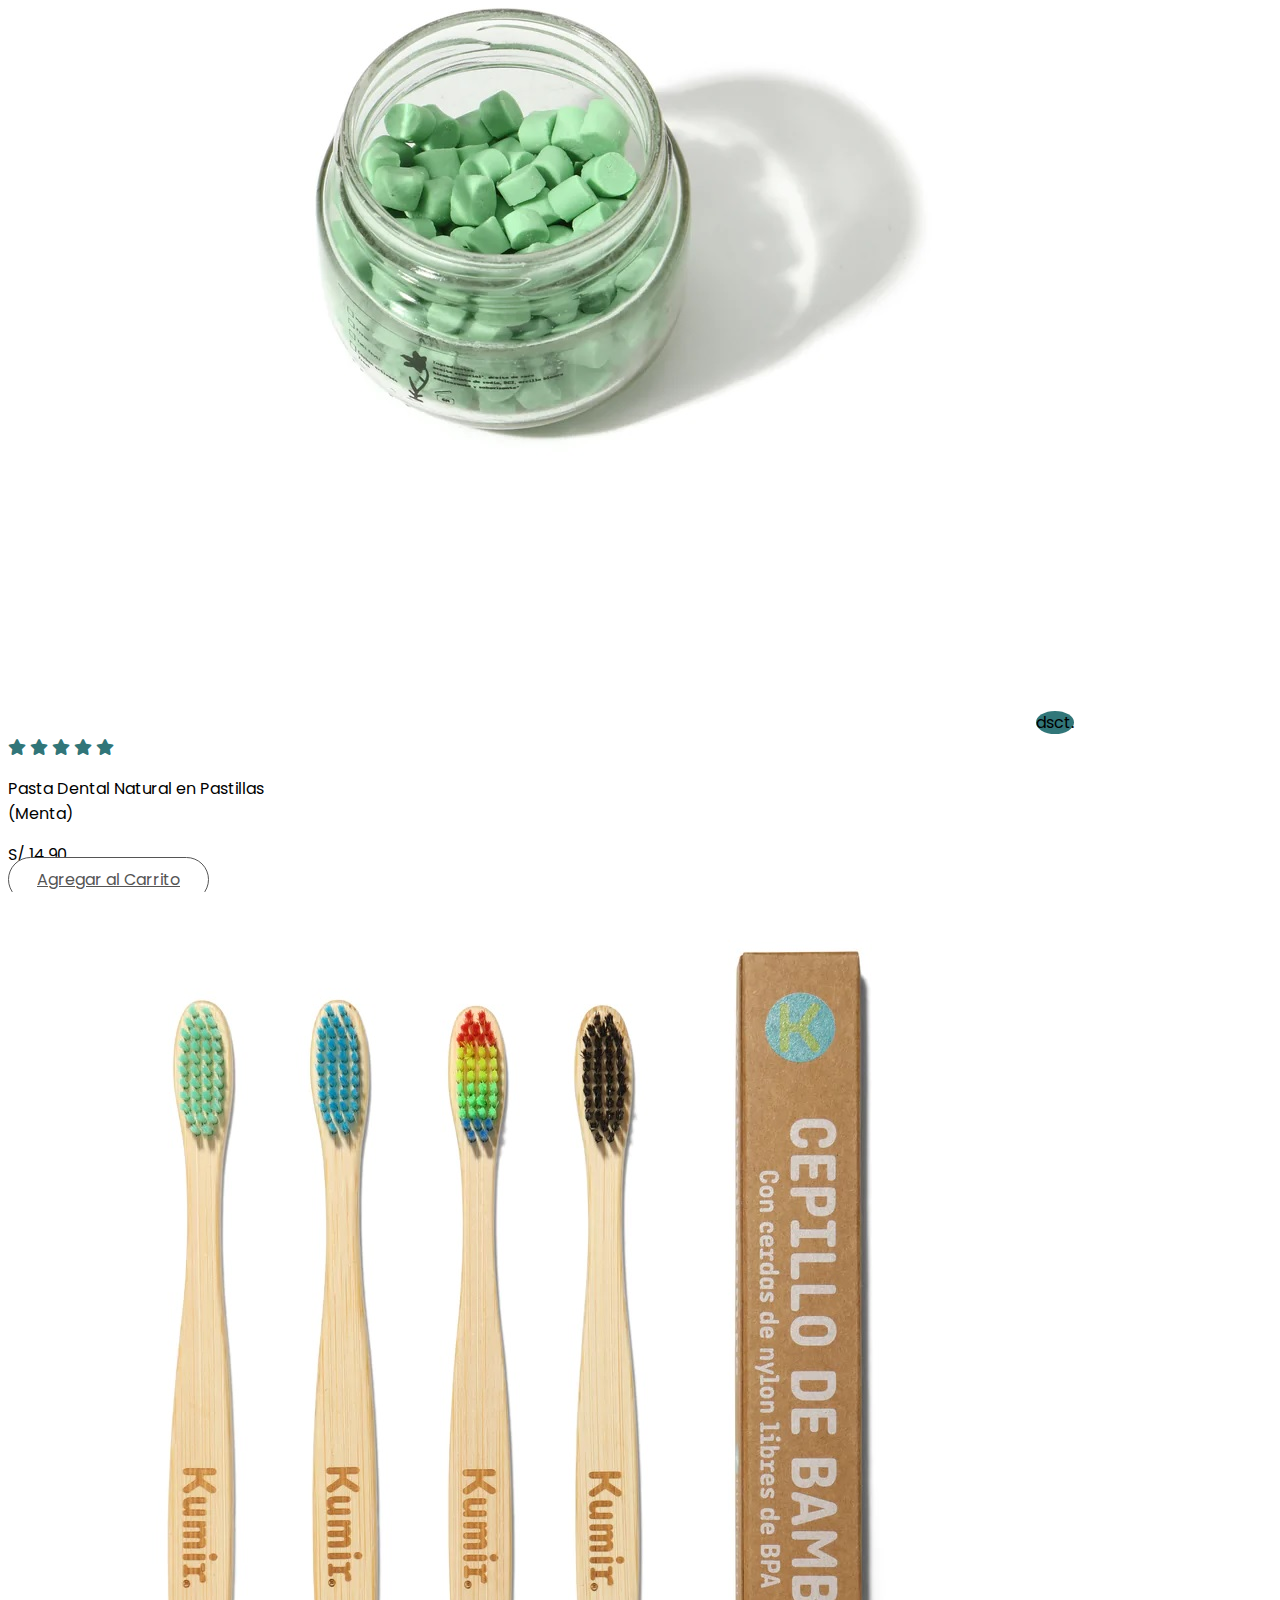
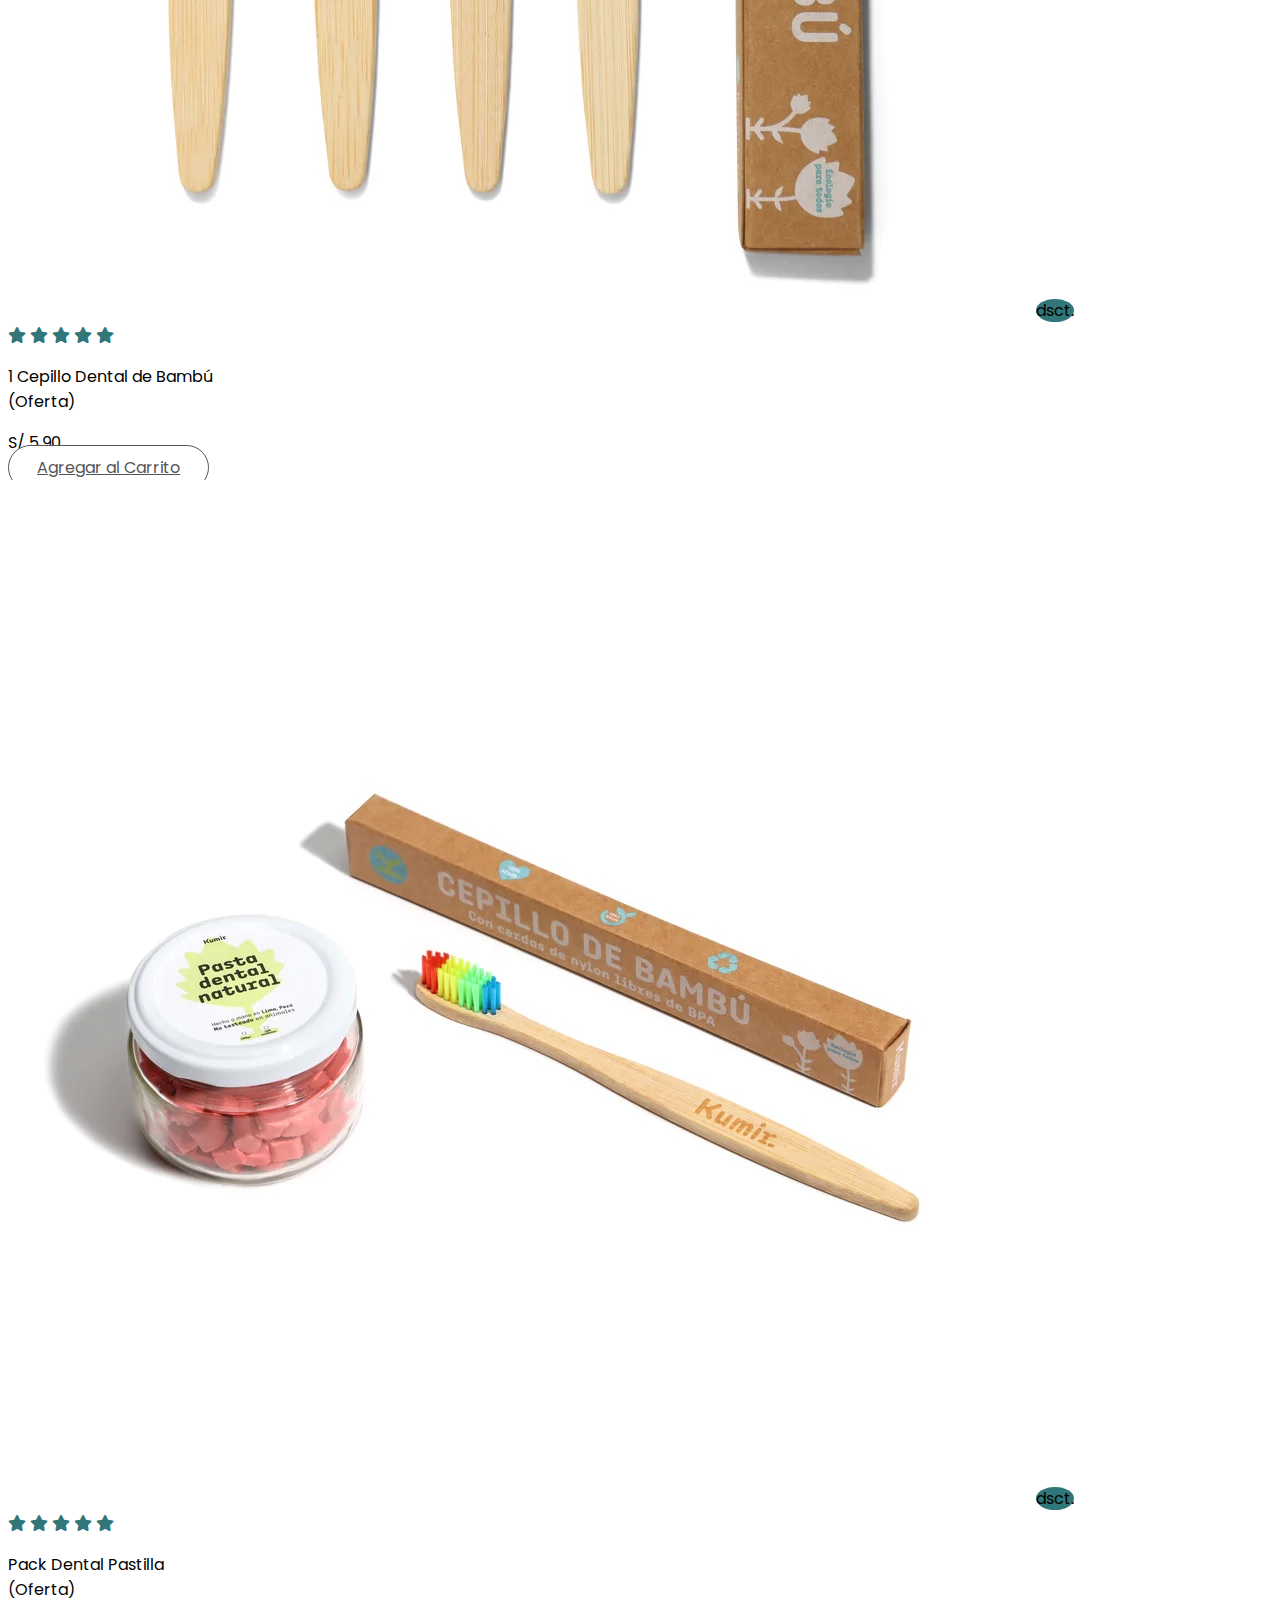
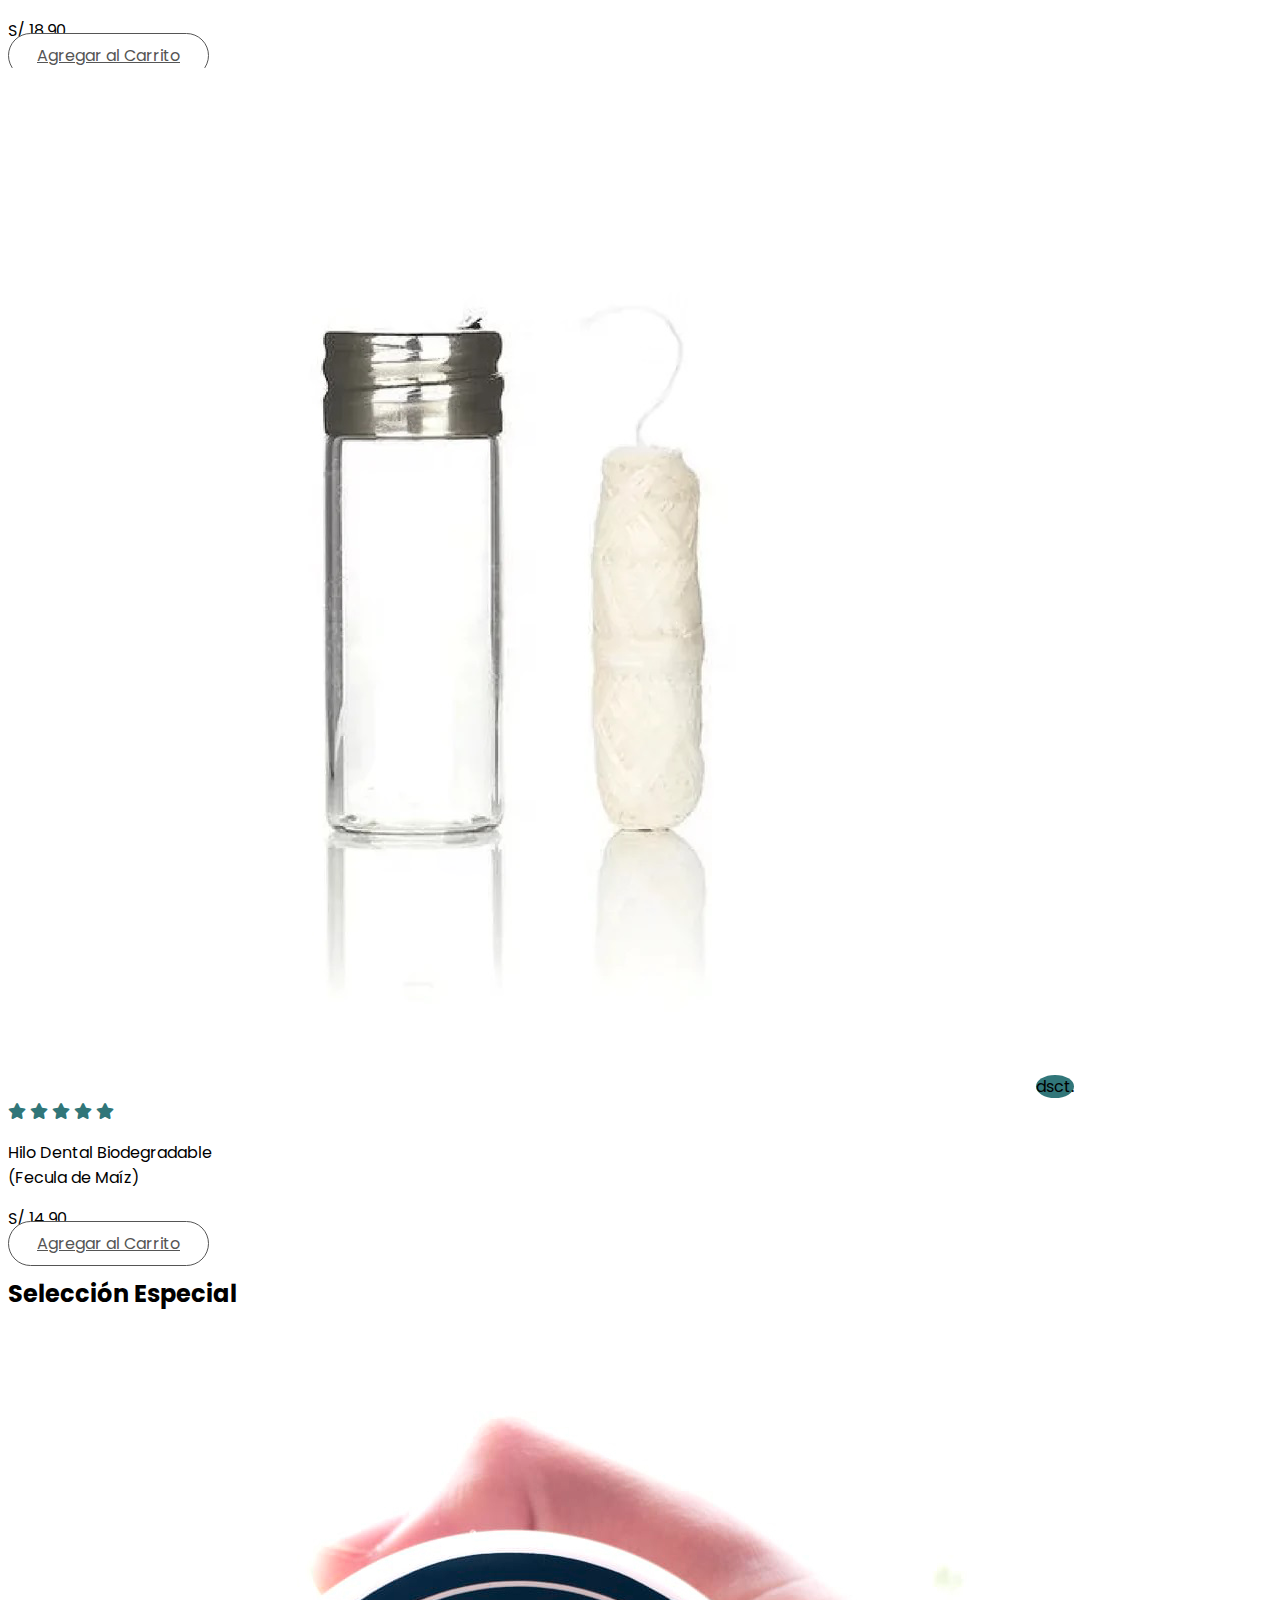
==== commit 43a75fb4: "Se añadio carrito" ====
--- a/ecommerce.html
+++ b/ecommerce.html
@@ -4,6 +4,11 @@
     <meta charset="UTF-8" />
     <meta http-equiv="X-UA-Compatible" content="IE=edge" />
     <meta name="viewport" content="width=device-width, initial-scale=1.0" />
+    <!-- SweetAlert -->
+    <link
+      rel="stylesheet"
+      href="https://cdnjs.cloudflare.com/ajax/libs/limonte-sweetalert2/7.2.0/sweetalert2.min.css"
+    />
     <!-- format ICO logo -->
     <link rel="icon" href="recourse/logo-circle.ico" />
     <!-- fontawesome cdn -->
@@ -21,7 +26,7 @@
       integrity="sha384-Zenh87qX5JnK2Jl0vWa8Ck2rdkQ2Bzep5IDxbcnCeuOxjzrPF/et3URy9Bv1WTRi"
       crossorigin="anonymous"
     />
-    <!-- css propio -->
+    <!-- css propio  -->
     <link rel="stylesheet" href="main.css" />
     <title>PeruvianShop</title>
   </head>
@@ -35,7 +40,7 @@
           href="#"
         >
           <img
-            href="#"
+            href="ecommerce.html"
             class="logo-peruvian"
             src="recourse/logo.png"
             alt="logo"
@@ -44,24 +49,76 @@
             >PeruvianShop</span
           >
         </a>
-        <!--iconos: compra y notif..  -->
+
+        <!--iconos: compra y notif..
+         onclick="window.location.href='#'"  -->
         <div class="order-lg-2 nav-btns">
           <button type="button" class="btn position-relative">
-            <i class="fa fa-shopping-cart"></i>
-            <span
+            <div class="navbar-collapse" id="navbarCollapse text-center">
+              <ul class="navbar-nav mb-2 mb-lg-0">
+                <li class="nav-item dropdown">
+                  <img
+                    src="images/cart.png"
+                    class="nav-link dropdown-toggle img-fluid d-block"
+                    height="45px"
+                    width="45px"
+                    id="dropdown01"
+                    role="button"
+                    data-bs-toggle="dropdown"
+                    aria-haspopup="true"
+                    aria-expanded="false"
+                  />
+
+                  <div
+                    id="carrito"
+                    class="dropdown-menu text-center"
+                    aria-labelledby="navbarCollapse"
+                  >
+                    <table id="lista-carrito" class="table">
+                      <thead>
+                        <tr>
+                          <th>Imagen</th>
+                          <th>Nombre</th>
+                          <th>Precio</th>
+                          <th></th>
+                        </tr>
+                      </thead>
+                      <tbody></tbody>
+                    </table>
+
+                    <a
+                      href="#"
+                      id="vaciar-carrito"
+                      class="btn btn-primary btn-block"
+                      >Vaciar Carrito</a
+                    >
+                    <a
+                      href="cart.html"
+                      id="procesar-pedido"
+                      class="btn btn-danger btn-block"
+                      >Procesar Compra</a
+                    >
+                  </div>
+                </li>
+              </ul>
+            </div>
+            <!-- <span
               class="position-absolute top-0 start-100 translate-middle badge bg-primary"
-              >3</span
-            >
+              >+</span
+            > -->
           </button>
-          <button type="button" class="btn position-relative">
+
+          <button
+            type="button"
+            class="btn position-relative"
+            data-bs-toggle="modal"
+            data-bs-target="#exampleModal"
+          >
             <i class="fa fa-heart"></i>
             <span
               class="position-absolute top-0 start-100 translate-middle badge bg-primary"
               >1</span
             >
-          </button>
-          <button type="button" class="btn position-relative">
-            <i class="fa fa-search"></i>
           </button>
         </div>
 
@@ -108,6 +165,49 @@
         </div>
       </div>
     </nav>
+
+    <!--====================================-->
+
+    <!-- Modal1 -->
+    <div
+      class="modal fade col-md-4 ms-auto"
+      id="exampleModal"
+      tabindex="-1"
+      aria-labelledby="exampleModalLabel"
+      aria-hidden="true"
+    >
+      <div class="modal-dialog">
+        <div class="modal-content">
+          <div class="modal-header">
+            <h1 class="modal-title fs-5" id="exampleModalLabel">
+              Notificación
+            </h1>
+            <button
+              type="button"
+              class="btn-close"
+              data-bs-dismiss="modal"
+              aria-label="Close"
+            ></button>
+          </div>
+          <div class="modal-body text-center">
+            <p>
+              Tienes un 10% de descuento <br />
+              ingresando el cupón:
+              <b>PERUVIAN100</b>
+            </p>
+          </div>
+          <div class="modal-footer">
+            <button
+              type="button"
+              class="btn btn-secondary"
+              data-bs-dismiss="modal"
+            >
+              Cerrar
+            </button>
+          </div>
+        </div>
+      </div>
+    </div>
 
     <!--====================================-->
     <!-- header -->
@@ -128,14 +228,14 @@
           >
             Nueva Temporada
           </h1>
-          <a href="#" class="btn mt-3 text-uppercase">Compra ahora</a>
+          <a href="cart.html" class="btn mt-3 text-uppercase">Compra ahora</a>
         </div>
         <div class="text-center carousel-item">
           <h2 class="text-capitalize text-white">Natural 100%</h2>
           <h1 class="text-uppercase py-2 fw-bold text-white">
             Nuevos Productos
           </h1>
-          <a href="#" class="btn mt-3 text-uppercase">Compra ahora</a>
+          <a href="cart.html" class="btn mt-3 text-uppercase">Compra ahora</a>
         </div>
       </div>
 
@@ -187,7 +287,9 @@
             </button>
           </div>
 
-          <div class="collection-list mt-4 row gx-0 gy-3 align-baseline">
+          <div
+            class="collection-list mt-4 row gx-0 gy-3 align-baseline lista-productos"
+          >
             <div class="col-md-6 col-lg-4 col-xl-3 p-2 best">
               <div class="collection-img position-relative">
                 <img src="images/c_product_1.jpg" class="w-100" />
@@ -208,8 +310,16 @@
                   Jabón para Cuerpo y Manos <br />
                   (Maracuya)
                 </p>
-                <span class="fw-bold">S/ 12.90</span> <br />
-                <a href="#" class="btn btn-primary mt-3">Agregar al Carrito</a>
+                <span class="fw-bold"
+                  >S/ <span class="precio">12.90</span></span
+                >
+                <br />
+                <a
+                  href="#"
+                  class="btn btn-primary mt-3 agregar-carrito"
+                  data-id="1"
+                  >Agregar al Carrito</a
+                >
               </div>
             </div>
 
@@ -233,8 +343,16 @@
                   Jabón para Cuerpo y Manos <br />
                   (Fresa)
                 </p>
-                <span class="fw-bold">S/ 12.90</span> <br />
-                <a href="#" class="btn btn-primary mt-3">Agregar al Carrito</a>
+                <span class="fw-bold"
+                  >S/ <span class="precio">12.90</span></span
+                >
+                <br />
+                <a
+                  href="#"
+                  class="btn btn-primary mt-3 agregar-carrito"
+                  data-id="2"
+                  >Agregar al Carrito</a
+                >
               </div>
             </div>
 
@@ -258,8 +376,16 @@
                   Jabón Masajeador Cuerpo <br />
                   (Avena)
                 </p>
-                <span class="fw-bold">S/ 12.90</span> <br />
-                <a href="#" class="btn btn-primary mt-3">Agregar al Carrito</a>
+                <span class="fw-bold"
+                  >S/ <span class="precio">12.90</span></span
+                >
+                <br />
+                <a
+                  href="#"
+                  class="btn btn-primary mt-3 agregar-carrito"
+                  data-id="3"
+                  >Agregar al Carrito</a
+                >
               </div>
             </div>
 
@@ -283,8 +409,14 @@
                   Jabón Facial Desintoxicador <br />
                   (Carbón Activado)
                 </p>
-                <span class="fw-bold">S/ 12.90</span> <br />
-                <a href="#" class="btn btn-primary mt-3">Agregar al Carrito</a>
+                <span class="fw-bold">S/ <span class="precio">12.90</span></span
+                ><br />
+                <a
+                  href="#"
+                  class="btn btn-primary mt-3 agregar-carrito"
+                  data-id="4"
+                  >Agregar al Carrito</a
+                >
               </div>
             </div>
 
@@ -308,8 +440,14 @@
                   Shampoo Sólido <br />
                   (Romero y Palo Rosa)
                 </p>
-                <span class="fw-bold">S/ 19.90</span><br />
-                <a href="#" class="btn btn-primary mt-3">Agregar al Carrito</a>
+                <span class="fw-bold">S/ <span class="precio">19.90</span></span
+                ><br />
+                <a
+                  href="#"
+                  class="btn btn-primary mt-3 agregar-carrito"
+                  data-id="5"
+                  >Agregar al Carrito</a
+                >
               </div>
             </div>
 
@@ -333,8 +471,14 @@
                   Shampoo Sólido <br />
                   (Lavanda y Almendra)
                 </p>
-                <span class="fw-bold">S/ 19.90</span><br />
-                <a href="#" class="btn btn-primary mt-3">Agregar al Carrito</a>
+                <span class="fw-bold">S/ <span class="precio">19.90</span></span
+                ><br />
+                <a
+                  href="#"
+                  class="btn btn-primary mt-3 agregar-carrito"
+                  data-id="6"
+                  >Agregar al Carrito</a
+                >
               </div>
             </div>
 
@@ -358,8 +502,14 @@
                   Shampoo Sólido <br />
                   (Avena y Rosas)
                 </p>
-                <span class="fw-bold">S/ 19.90</span><br />
-                <a href="#" class="btn btn-primary mt-3">Agregar al Carrito</a>
+                <span class="fw-bold">S/ <span class="precio">19.90</span></span
+                ><br />
+                <a
+                  href="#"
+                  class="btn btn-primary mt-3 agregar-carrito"
+                  data-id="7"
+                  >Agregar al Carrito</a
+                >
               </div>
             </div>
 
@@ -383,8 +533,14 @@
                   Acondicionador Sólido <br />
                   (Limon y Jojoba)
                 </p>
-                <span class="fw-bold">S/ 17.50</span><br />
-                <a href="#" class="btn btn-primary mt-3">Agregar al Carrito</a>
+                <span class="fw-bold">S/ <span class="precio">17.90</span></span
+                ><br />
+                <a
+                  href="#"
+                  class="btn btn-primary mt-3 agregar-carrito"
+                  data-id="8"
+                  >Agregar al Carrito</a
+                >
               </div>
             </div>
 
@@ -409,8 +565,14 @@
                   (Menta)
                 </p>
 
-                <span class="fw-bold">S/ 14.90</span><br />
-                <a href="#" class="btn btn-primary mt-3">Agregar al Carrito</a>
+                <span class="fw-bold">S/ <span class="precio">14.90</span></span
+                ><br />
+                <a
+                  href="#"
+                  class="btn btn-primary mt-3 agregar-carrito"
+                  data-id="9"
+                  >Agregar al Carrito</a
+                >
               </div>
             </div>
 
@@ -434,8 +596,14 @@
                   1 Cepillo Dental de Bambú <br />
                   (Oferta)
                 </p>
-                <span class="fw-bold">S/ 5.90</span><br />
-                <a href="#" class="btn btn-primary mt-3">Agregar al Carrito</a>
+                <span class="fw-bold">S/ <span class="precio">5.90</span></span
+                ><br />
+                <a
+                  href="#"
+                  class="btn btn-primary mt-3 agregar-carrito"
+                  data-id="10"
+                  >Agregar al Carrito</a
+                >
               </div>
             </div>
 
@@ -459,8 +627,14 @@
                   Pack Dental Pastilla <br />
                   (Oferta)
                 </p>
-                <span class="fw-bold">S/ 18.90</span><br />
-                <a href="#" class="btn btn-primary mt-3">Agregar al Carrito</a>
+                <span class="fw-bold">S/ <span class="precio">18.90</span></span
+                ><br />
+                <a
+                  href="#"
+                  class="btn btn-primary mt-3 agregar-carrito"
+                  data-id="11"
+                  >Agregar al Carrito</a
+                >
               </div>
             </div>
 
@@ -484,8 +658,14 @@
                   Hilo Dental Biodegradable <br />
                   (Fecula de Maíz)
                 </p>
-                <span class="fw-bold">S/ 14.90</span><br />
-                <a href="#" class="btn btn-primary mt-3">Agregar al Carrito</a>
+                <span class="fw-bold">S/ <span class="precio">14.90</span></span
+                ><br />
+                <a
+                  href="#"
+                  class="btn btn-primary mt-3 agregar-carrito"
+                  data-id="12"
+                  >Agregar al Carrito</a
+                >
               </div>
             </div>
           </div>
@@ -501,7 +681,7 @@
           <h2 class="position-relative d-inline-block">Selección Especial</h2>
         </div>
 
-        <div class="special-list row g-0">
+        <div class="special-list row g-0 lista-productosEspeciales">
           <div class="col-md-6 col-lg-4 col-xl-3 p-2">
             <div class="special-img position-relative overflow-hidden">
               <img src="images/c_product_special01.jpg" class="w-100" />
@@ -513,8 +693,15 @@
             </div>
             <div class="text-center">
               <p class="text-capitalize mt-3 mb-1">Carbón Activado</p>
-              <span class="fw-bold d-block">S/ 29.90</span>
-              <a href="#" class="btn btn-primary mt-3">Agregar al Carrito</a>
+              <span class="fw-bold d-block"
+                >S/ <span class="precio">29.90</span></span
+              >
+              <a
+                href="#"
+                class="btn btn-primary mt-3 agregar-carrito"
+                data-id="13"
+                >Agregar al Carrito</a
+              >
             </div>
           </div>
 
@@ -529,8 +716,15 @@
             </div>
             <div class="text-center">
               <p class="text-capitalize mt-3 mb-1">Wink White Tailand</p>
-              <span class="fw-bold d-block">S/ 44.90</span>
-              <a href="#" class="btn btn-primary mt-3">Agregar al Carrito</a>
+              <span class="fw-bold d-block"
+                >S/ <span class="precio">44.90</span></span
+              >
+              <a
+                href="#"
+                class="btn btn-primary mt-3 agregar-carrito"
+                data-id="14"
+                >Agregar al Carrito</a
+              >
             </div>
           </div>
 
@@ -545,8 +739,15 @@
             </div>
             <div class="text-center">
               <p class="text-capitalize mt-3 mb-1">Hisopo de Bambú</p>
-              <span class="fw-bold d-block">S/ 6.90</span>
-              <a href="#" class="btn btn-primary mt-3">Agregar al Carrito</a>
+              <span class="fw-bold d-block"
+                >S/ <span class="precio">6.90</span></span
+              >
+              <a
+                href="#"
+                class="btn btn-primary mt-3 agregar-carrito"
+                data-id="15"
+                >Agregar al Carrito</a
+              >
             </div>
           </div>
 
@@ -563,8 +764,15 @@
               <p class="text-capitalize mt-3 mb-1">
                 Sesión Detox - Carbón Activado
               </p>
-              <span class="fw-bold d-block">S/ 49.90</span>
-              <a href="#" class="btn btn-primary mt-3">Agregar al Carrito</a>
+              <span class="fw-bold d-block"
+                >S/ <span class="precio">49.90</span></span
+              >
+              <a
+                href="#"
+                class="btn btn-primary mt-3 agregar-carrito"
+                data-id="16"
+                >Agregar al Carrito</a
+              >
             </div>
           </div>
         </div>
@@ -579,11 +787,13 @@
           class="row d-flex align-items-center justify-content-center text-center justify-content-lg-start text-lg-start"
         >
           <div class="offers-content">
-            <span class="text-white">¡Descuentos de hasta 40%!</span>
-            <h2 class="mt-2 mb-4 text-white">
+            <span class="text-white dsct-banner"
+              >¡Descuentos de hasta 40%!</span
+            >
+            <h2 class="mt-2 mb-4 text-white dsct-offert-banner">
               Gran Oferta <br />Apertura Web!
             </h2>
-            <a href="#collection" class="btn">Compra Ahora</a>
+            <a href="cart.html" class="btn">Compra Ahora</a>
           </div>
         </div>
       </div>
@@ -1085,6 +1295,10 @@
       src="https://kit.fontawesome.com/2f2ef926c9.js"
       crossorigin="anonymous"
     ></script>
+
+    <script src="//cdn.jsdelivr.net/npm/sweetalert2@11"></script>
     <script src="./codigo/validaciones.js"></script>
+    <script src="./codigo/carrito.js"></script>
+    <script src="./codigo/pedido.js"></script>
   </body>
 </html>
--- a/main.css
+++ b/main.css
@@ -58,7 +58,14 @@
 .nav-item {
   border-bottom: 0.5px solid rgba(0, 0, 0, 0.05);
 }
-
+#carrito {
+  align-items: center;
+  width: 370px;
+  background: white;
+}
+#carrito > * {
+  margin: 5px;
+}
 /*================================*/
 /* header */
 #header {
@@ -292,11 +299,37 @@
 }
 
 /*================================*/
+/* cart */
+.cart {
+  padding: 60px 0px 60px 0px;
+}
+#procesar-pago {
+  margin: -75px 0px 0px 0px;
+}
+#procesar-pago > * {
+  padding: 10px;
+}
+#cargando {
+  display: none;
+}
+/*================================*/
 /*================================*/
 /* media queries */
-@media (min-width: 992px) {
+@media (max-width: 992px) {
   .nav-item {
     border-bottom: none;
+  }
+  button.btn.position-relative {
+    width: 50px;
+    height: 50px;
+    padding-bottom: 1px;
+  }
+  #carrito {
+    align-items: center;
+    width: 380px;
+  }
+  #carrito > * {
+    margin: 5px;
   }
 }
 
@@ -304,5 +337,53 @@
   .container-nav a {
     display: block;
     justify-content: center;
-  }
-}
+    padding: 0;
+  }
+  .navbar {
+    width: 100%;
+  }
+  button.btn.position-relative {
+    width: 50px;
+    height: 50px;
+    padding-bottom: 1px;
+  }
+  #carrito {
+    align-items: center;
+    width: 240px;
+    background: white;
+  }
+  #carrito > * {
+    font-size: 10px;
+    margin: 5px;
+  }
+  .carrito-producto {
+    width: 50px;
+  }
+  .carousel-inner h1 {
+    font-size: 50px;
+    font-family: var(--lg-font);
+  }
+  a .letter-peruvian {
+    display: none;
+  }
+  .contact-form {
+    --form-ok-color: #4caf50;
+    --form-error-color: #f44336;
+    margin-left: auto;
+    margin-right: auto;
+    width: 80%;
+    background: #fff;
+    padding: 40px 0;
+    box-shadow: 0 0 5px 0px rgb(160, 160, 160);
+    border-radius: 10px;
+    padding: 3px 15px 5px 15px;
+    width: 350px;
+    height: 100%;
+  }
+  .dsct-offert-banner {
+    font-size: 45px !important;
+  }
+  .dsct-banner {
+    font-size: 20px !important;
+  }
+}
